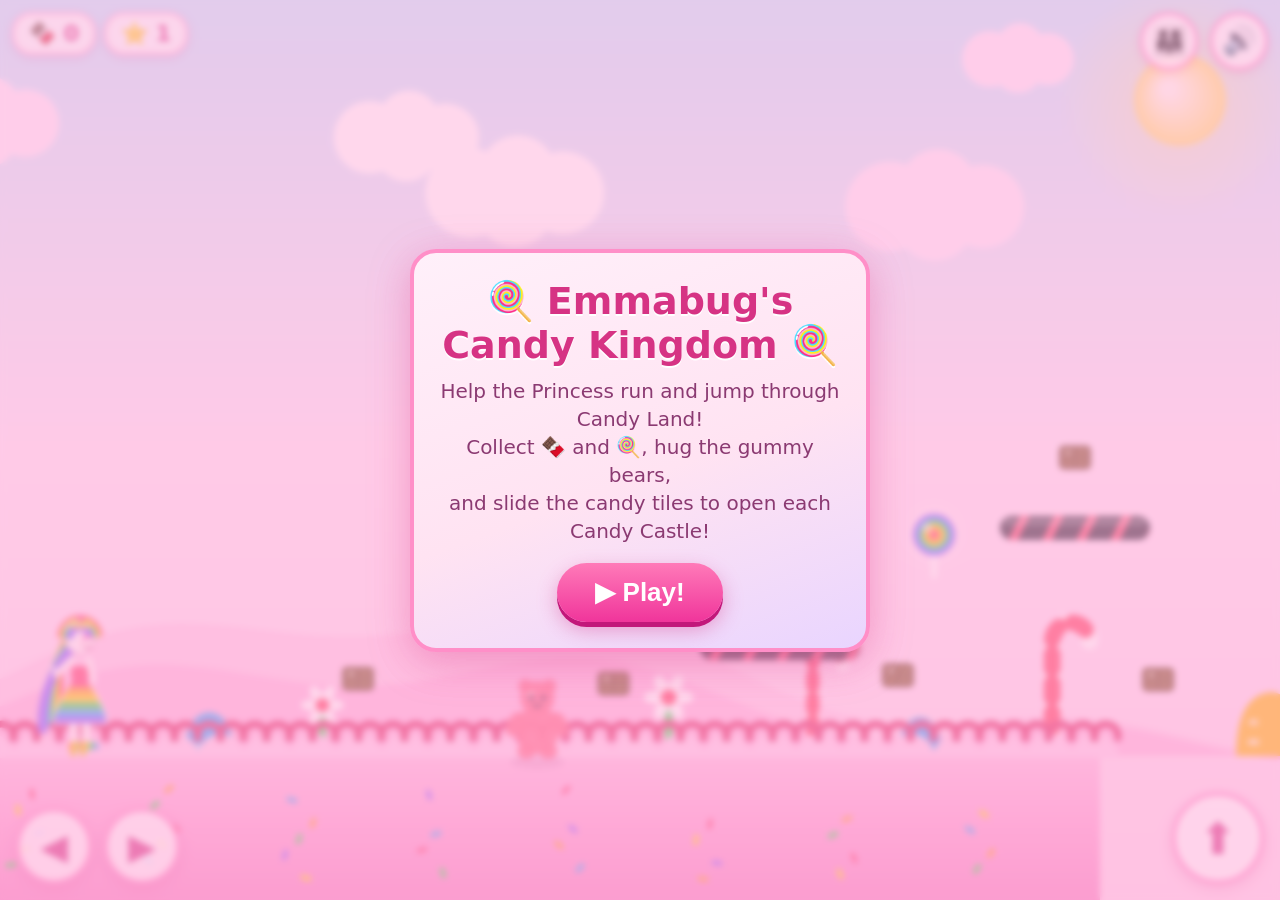
==== candy/index.html @ beecfde2 "v6.0: family multiplayer — PeerJS rooms, friend princesses, emoji reactions, shared candy Co-Authore" ====
<!DOCTYPE html>
<html lang="en">
<head>
<meta charset="utf-8">
<meta name="viewport" content="width=device-width, initial-scale=1, maximum-scale=1, user-scalable=no, viewport-fit=cover">
<meta name="theme-color" content="#ffd6ec">
<title>Emmabug's Candy Kingdom</title>
<link rel="manifest" href="manifest.webmanifest">
<link rel="icon" href="icon.svg" type="image/svg+xml">
<link rel="apple-touch-icon" href="icon.svg">
<meta name="apple-mobile-web-app-capable" content="yes">
<meta name="apple-mobile-web-app-status-bar-style" content="default">
<meta name="apple-mobile-web-app-title" content="Emmabug Candy">
<style>
  * { margin:0; padding:0; box-sizing:border-box; -webkit-tap-highlight-color:transparent; }
  html,body { width:100%; height:100%; overflow:hidden; background:#ffe9f5; overscroll-behavior:none;
    font-family:system-ui,-apple-system,"Segoe UI",Roboto,sans-serif;
    user-select:none; -webkit-user-select:none; -webkit-touch-callout:none; }
  #c { display:block; width:100%; height:100%; touch-action:none; }

  .rbtn {
    position:fixed; width:58px; height:58px; border-radius:50%;
    border:3px solid #ff8fc8; background:rgba(255,255,255,.88);
    font-size:28px; line-height:1; display:flex; align-items:center; justify-content:center;
    box-shadow:0 3px 10px rgba(214,51,132,.25); z-index:10; user-select:none;
  }
  .rbtn:active { transform:scale(.92); }
  #muteBtn { top:calc(12px + env(safe-area-inset-top)); right:12px; }
  #mpBtn { top:calc(12px + env(safe-area-inset-top)); right:82px; }

  .rxn {
    position:fixed; right:calc(124px + env(safe-area-inset-right));
    width:54px; height:54px; border-radius:50%;
    border:3px solid #ffc2e0; background:rgba(255,255,255,.85);
    font-size:26px; display:flex; align-items:center; justify-content:center;
    box-shadow:0 3px 10px rgba(214,51,132,.25); z-index:10;
    user-select:none; touch-action:manipulation;
  }
  .rxn:active { transform:scale(1.15); background:#ffd6ec; }
  .rxn.hidden { display:none; }
  #rx0 { bottom:calc(20px + env(safe-area-inset-bottom)); }
  #rx1 { bottom:calc(82px + env(safe-area-inset-bottom)); }
  #rx2 { bottom:calc(144px + env(safe-area-inset-bottom)); }
  #roomPill.hidden { display:none; }

  #mpOverlay {
    position:fixed; inset:0; z-index:30; display:flex; align-items:center; justify-content:center;
    background:rgba(180,120,220,.45); backdrop-filter:blur(3px); padding:16px;
  }
  #mpOverlay.hidden { display:none; }
  #mpBox {
    background:linear-gradient(160deg,#fff0fa,#ffe3f2 55%,#e9d5ff);
    border:4px solid #ff8fc8; border-radius:26px; text-align:center;
    width:min(430px,94vw); max-height:88vh; overflow-y:auto;
    padding:22px 18px; box-shadow:0 10px 40px rgba(214,51,132,.35); position:relative;
  }
  #mpBox h1 { font-size:clamp(24px,5.5vw,32px); color:#d63384; margin:0 26px 10px; text-shadow:0 2px 0 #fff; }
  #mpBox p { font-size:clamp(15px,3.8vw,18px); color:#8b3a72; margin-bottom:12px; line-height:1.4; }
  .mpMsg { font-weight:800; color:#c2187a !important; }
  .mpX {
    position:absolute; top:10px; right:10px; width:44px; height:44px; border-radius:50%;
    border:3px solid #ff8fc8; background:#fff; font-size:18px; cursor:pointer;
  }
  #nameGrid { display:grid; grid-template-columns:repeat(4,1fr); gap:8px; margin-bottom:14px; }
  .nameBtn {
    border:3px solid #ffc2e0; background:#fff; border-radius:14px;
    font-size:15px; font-weight:800; color:#8b3a72; padding:7px 2px; cursor:pointer; line-height:1.5;
  }
  .nameBtn.sel { border-color:#f0359b; background:#ffd6ec; box-shadow:0 0 10px #ff8fc8; }
  .mpBtn2 {
    display:block; width:100%; margin:8px 0; font-size:clamp(17px,4.5vw,21px); font-weight:900;
    color:#fff; border:none; cursor:pointer; background:linear-gradient(180deg,#ff7ab8,#f0359b);
    border-radius:30px; padding:12px; box-shadow:0 4px 0 #c2187a;
  }
  .mpBtn2:active { transform:translateY(2px); box-shadow:0 2px 0 #c2187a; }
  .joinRow { display:flex; gap:8px; }
  .joinRow .mpBtn2 { width:auto; flex:1; }
  #codeIn {
    flex:1; min-width:0; font-size:26px; font-weight:900; text-align:center;
    text-transform:uppercase; letter-spacing:.3em; border:3px solid #ffc2e0;
    border-radius:16px; color:#d63384; background:#fff; padding:8px;
  }
  .bigCode {
    font-size:44px; font-weight:900; letter-spacing:.25em; color:#d63384; background:#fff;
    border:3px dashed #ff8fc8; border-radius:16px; padding:8px 0 8px .25em; margin-bottom:12px;
  }

  #hud {
    position:fixed; top:calc(12px + env(safe-area-inset-top)); left:12px; z-index:10;
    display:flex; gap:8px; align-items:center;
  }
  .pill {
    background:rgba(255,255,255,.88); border:3px solid #ffc2e0; border-radius:20px;
    padding:6px 14px; font-size:22px; font-weight:800; color:#d63384;
    box-shadow:0 3px 10px rgba(214,51,132,.25); user-select:none;
  }

  .padBtn {
    position:fixed; bottom:calc(16px + env(safe-area-inset-bottom));
    width:76px; height:76px; border-radius:50%;
    border:4px solid #ff8fc8; background:rgba(255,255,255,.82);
    font-size:36px; display:flex; align-items:center; justify-content:center;
    box-shadow:0 4px 14px rgba(214,51,132,.3); z-index:10; user-select:none;
    color:#d63384; font-weight:900; touch-action:none;
  }
  .padBtn.held { background:#ffd6ec; transform:scale(.94); }
  #leftBtn  { left:calc(16px + env(safe-area-inset-left)); }
  #rightBtn { left:calc(104px + env(safe-area-inset-left)); }
  #jumpBtn  { right:calc(16px + env(safe-area-inset-right)); width:92px; height:92px; font-size:44px; }

  #overlay {
    position:fixed; inset:0; z-index:20; display:flex; align-items:center; justify-content:center;
    background:rgba(255,182,220,.55); backdrop-filter:blur(3px); padding:16px;
  }
  #overlay.hidden { display:none; }
  #panel {
    background:linear-gradient(160deg,#fff0fa,#ffe3f2 55%,#e9d5ff);
    border:4px solid #ff8fc8; border-radius:26px; text-align:center;
    width:min(460px,94vw); padding:26px 20px; box-shadow:0 10px 40px rgba(214,51,132,.35);
  }
  #panel h1 { font-size:clamp(26px,6vw,38px); color:#d63384; margin-bottom:10px;
    text-shadow:0 2px 0 #fff; }
  #panel p { font-size:clamp(16px,4vw,20px); color:#8b3a72; margin-bottom:18px; line-height:1.4; }
  #bigBtn {
    font-size:clamp(20px,5vw,26px); font-weight:900; color:#fff; border:none; cursor:pointer;
    background:linear-gradient(180deg,#ff7ab8,#f0359b); border-radius:40px; padding:14px 38px;
    box-shadow:0 5px 0 #c2187a, 0 8px 20px rgba(214,51,132,.4);
  }
  #bigBtn:active { transform:translateY(3px); box-shadow:0 2px 0 #c2187a; }
  #bigBtn.hidden, #slider.hidden { display:none; }

  #slider { margin-bottom:14px; }
  #goal {
    display:inline-grid; grid-template-columns:repeat(3,18px); gap:2px;
    padding:6px; background:rgba(255,255,255,.6); border-radius:10px; margin-bottom:12px;
  }
  .gcell {
    width:18px; height:18px; border-radius:5px; font-size:11px; font-weight:900; color:#fff;
    display:flex; align-items:center; justify-content:center;
  }
  #grid {
    position:relative; width:min(64vw,264px); aspect-ratio:1; margin:0 auto;
    background:rgba(255,255,255,.45); border-radius:20px;
  }
  .tile {
    position:absolute; width:31%; height:31%; border:none; border-radius:16px; cursor:pointer;
    font-size:clamp(26px,8vw,36px); font-weight:900; color:#fff;
    text-shadow:0 2px 2px rgba(0,0,0,.25);
    box-shadow:0 4px 0 rgba(0,0,0,.18), inset 0 2px 0 rgba(255,255,255,.35);
    transition:left .15s ease, top .15s ease; touch-action:manipulation;
  }
  .tile:active { filter:brightness(1.12); }
</style>
</head>
<body>
<canvas id="c"></canvas>

<div id="hud">
  <div class="pill" id="chocPill">🍫 0</div>
  <div class="pill" id="levelPill">⭐ 1</div>
  <div class="pill hidden" id="roomPill">🏰</div>
</div>
<div class="rbtn" id="muteBtn">🔊</div>
<div class="rbtn" id="mpBtn">👨‍👩‍👧</div>
<div class="rxn hidden" id="rx0">💗</div>
<div class="rxn hidden" id="rx1">🎉</div>
<div class="rxn hidden" id="rx2">👋</div>
<div id="mpOverlay" class="hidden"><div id="mpBox"></div></div>

<div class="padBtn" id="leftBtn">◀</div>
<div class="padBtn" id="rightBtn">▶</div>
<div class="padBtn" id="jumpBtn">⬆</div>

<div id="overlay">
  <div id="panel">
    <h1 id="panelTitle">🍭 Emmabug's Candy Kingdom 🍭</h1>
    <p id="panelText">Help the Princess run and jump through Candy Land!<br>
    Collect 🍫 and 🍭, hug the gummy bears,<br>
    and slide the candy tiles to open each Candy Castle!</p>
    <div id="slider" class="hidden">
      <div id="goal"></div>
      <div id="grid"></div>
    </div>
    <button id="bigBtn">▶ Play!</button>
  </div>
</div>

<script>
'use strict';
/* ============================================================
   Emmabug's Candy Kingdom — v6.0
   2D candy side-scroller. Mobile-first, no fail states.
   Two levels; each castle door opens with a sliding-tile puzzle.
   Giant gumdrop trampolines give a super bounce.
   Family multiplayer: private room codes, up to 5 players,
   preset candy names, emoji reactions, shared candy count.
   ============================================================ */

const canvas = document.getElementById('c');
const ctx = canvas.getContext('2d');
let W = 0, H = 0, DPR = 1;

function resize() {
  DPR = Math.min(window.devicePixelRatio || 1, 2);
  W = window.innerWidth; H = window.innerHeight;
  canvas.width = W * DPR; canvas.height = H * DPR;
  ctx.setTransform(DPR, 0, 0, DPR, 0, 0);
}
window.addEventListener('resize', resize);
resize();

const RAINBOW = ['#ff3b6b','#ff9f1c','#ffd60a','#3ddc55','#3aa7ff','#8f5bff'];

/* ---------- audio ---------- */
let audioCtx = null, muted = false;
function ac() {
  if (!audioCtx) audioCtx = new (window.AudioContext || window.webkitAudioContext)();
  if (audioCtx.state === 'suspended') audioCtx.resume();
  return audioCtx;
}
function tone(freq, dur, type, vol, when) {
  if (muted) return;
  try {
    const a = ac(), t = a.currentTime + (when || 0);
    const o = a.createOscillator(), g = a.createGain();
    o.type = type || 'sine'; o.frequency.value = freq;
    g.gain.setValueAtTime(vol || .15, t);
    g.gain.exponentialRampToValueAtTime(.001, t + dur);
    o.connect(g); g.connect(a.destination);
    o.start(t); o.stop(t + dur + .02);
  } catch (e) {}
}
const sfx = {
  jump()    { tone(420, .18, 'triangle', .18); tone(640, .16, 'triangle', .12, .05); },
  collect() { tone(880, .12, 'sine', .16); tone(1320, .18, 'sine', .12, .06); },
  lolli()   { [660,880,1100,1320].forEach((f,i)=>tone(f,.14,'sine',.14,i*.06)); },
  hug()     { tone(520, .2, 'triangle', .14); tone(780, .25, 'triangle', .12, .1); },
  bounce()  { tone(200, .2, 'sine', .18); tone(330, .18, 'sine', .12, .08); },
  spring()  { tone(160, .1, 'sine', .2); tone(330, .12, 'triangle', .16, .05); tone(660, .2, 'triangle', .14, .11); },
  win()     { [523,659,784,1047,1319,1568].forEach((f,i)=>tone(f,.35,'triangle',.16,i*.13)); }
};
const muteBtn = document.getElementById('muteBtn');
muteBtn.addEventListener('click', () => {
  muted = !muted;
  muteBtn.textContent = muted ? '🔇' : '🔊';
});

/* ---------- input ---------- */
const input = { left:false, right:false, jump:false, jumpPressed:false };
const keyMap = {
  ArrowLeft:'left', a:'left', A:'left',
  ArrowRight:'right', d:'right', D:'right',
  ArrowUp:'jump', w:'jump', W:'jump', ' ':'jump'
};
window.addEventListener('keydown', e => {
  const k = keyMap[e.key]; if (!k) return;
  if (k === 'jump' && !input.jump) input.jumpPressed = true;
  input[k] = true; e.preventDefault();
});
window.addEventListener('keyup', e => {
  const k = keyMap[e.key]; if (k) input[k] = false;
});
function bindPad(id, name) {
  const el = document.getElementById(id);
  const on = e => { e.preventDefault();
    if (name === 'jump' && !input.jump) input.jumpPressed = true;
    input[name] = true; el.classList.add('held'); };
  const off = e => { e.preventDefault(); input[name] = false; el.classList.remove('held'); };
  el.addEventListener('pointerdown', on);
  el.addEventListener('pointerup', off);
  el.addEventListener('pointercancel', off);
  el.addEventListener('pointerleave', off);
}
bindPad('leftBtn','left'); bindPad('rightBtn','right'); bindPad('jumpBtn','jump');
// no long-press menus or double-tap zoom on the play controls
window.addEventListener('contextmenu', e => e.preventDefault());
document.addEventListener('dblclick', e => e.preventDefault(), { passive: false });

/* ---------- levels ---------- */
// grounds: [x, width] cotton-candy segments with friendly gaps between them
// floats:  [x, height-above-ground, width] licorice platforms
const LEVELS = [
  {
    name: 'Candy Meadow', grade: 5, end: 7400, seed: 20260703, night: false,
    sky: ['#bfe6ff','#ffe3f4','#ffd1ea'], hills: ['#ffc9e6','#ffb3dc'],
    grounds: [
      [-400, 1500], [1650, 900], [2700, 800], [3650, 1000],
      [4800, 700], [5650, 800], [6600, 1600]
    ],
    floats: [
      [700, 120, 160], [1000, 240, 150], [1350, 130, 170],
      [1560, 110, 200], [1900, 250, 140], [2250, 130, 180],
      [2560, 120, 210], [2950, 140, 150], [3250, 260, 170],
      [3540, 120, 200], [3900, 130, 150], [4200, 250, 160],
      [4550, 130, 200], [4720, 120, 240], [5050, 140, 150],
      [5380, 260, 170], [5600, 110, 220], [5900, 130, 150],
      [6200, 250, 160], [6500, 140, 190], [6900, 260, 150]
    ]
  },
  {
    name: 'Berry Starlight', grade: 6, end: 8200, seed: 60214, night: true,
    sky: ['#a9b4ff','#e9c9ff','#ffc4ec'], hills: ['#d1a8f2','#bd8fe6'],
    grounds: [
      [-400, 1300], [1100, 800], [2100, 700], [3010, 850],
      [4080, 650], [4950, 700], [5870, 720], [6820, 1500]
    ],
    floats: [
      [650, 130, 150], [950, 150, 130], [1250, 260, 140],
      [1600, 140, 150], [1930, 130, 130], [2260, 250, 120],
      [2560, 160, 150], [2860, 280, 130], [3200, 150, 150],
      [3500, 260, 130], [3800, 140, 140], [3960, 130, 130],
      [4300, 250, 140], [4600, 160, 130], [4830, 130, 120],
      [5100, 270, 130], [5400, 150, 140], [5750, 130, 130],
      [6050, 260, 130], [6350, 150, 140], [6690, 130, 130],
      [7000, 240, 140], [7350, 160, 150], [7700, 270, 140]
    ]
  }
];
let levelIdx = 0, LEVEL_END = LEVELS[0].end;
let platforms = [], candies = [], bears = [], decor = [], particles = [], hearts = [], springs = [];

function rng(seed) { let s = seed;
  return () => (s = (s * 1103515245 + 12345) & 0x7fffffff) / 0x7fffffff; }

function buildLevel() {
  platforms = []; candies = []; bears = []; decor = [];
  particles = []; hearts = []; springs = [];
  const L = LEVELS[levelIdx];
  LEVEL_END = L.end;
  const r = rng(L.seed);

  for (const [x, w] of L.grounds)
    platforms.push({ x, w, y: 0, h: 999, type: 'ground' });

  for (const [x, up, w] of L.floats)
    platforms.push({ x, w, y: up, h: 26, type: 'licorice' });

  // chocolates: rows over ground and on platforms
  const chocAt = (x, up) => candies.push({ x, up, kind: 'choc', got: false, bob: r() * 6 });
  const lolliAt = (x, up) => candies.push({ x, up, kind: 'lolli', got: false, bob: r() * 6 });
  for (const [x, up, w] of L.floats) {
    const n = Math.max(1, Math.floor(w / 90));
    for (let i = 0; i < n; i++) chocAt(x + w * (i + .5) / n, up + 55);
  }
  for (let x = 300; x < LEVEL_END - 300; x += 260)
    if (r() < .75) chocAt(x + r() * 80, 60 + r() * 30);
  for (let x = 900; x < LEVEL_END - 400; x += 840)
    lolliAt(x + r() * 60, 210);

  // friendly gummy bears — one per wide ground segment
  const bearCols = ['#ff5f7e','#3ddc55','#ffb703','#3aa7ff','#b56cff'];
  let bi = 0;
  for (const [gx, gw] of L.grounds) {
    if (gw < 500) continue;
    const x = gx + gw / 2 + (r() - .5) * gw * .3;
    bears.push({ x, dir: bi % 2 ? -1 : 1, col: bearCols[bi % bearCols.length],
                 happy: 0, home: x, range: Math.min(gw * .35, 130 + r() * 80), step: 0 });
    bi++;
  }

  // background decorations
  for (let x = -300; x < LEVEL_END + 600; x += 150) {
    const t = r();
    if (t < .3) decor.push({ x: x + r() * 90, kind: 'cane', s: .7 + r() * .6 });
    else if (t < .55) decor.push({ x: x + r() * 90, kind: 'gumdrop', s: .7 + r() * .7,
                                   col: bearCols[Math.floor(r() * 5)] });
    else if (t < .75) decor.push({ x: x + r() * 90, kind: 'mint', s: .6 + r() * .6 });
  }

  // giant gumdrop trampolines — touch one for a super bounce!
  for (const [gx, gw] of L.grounds) {
    if (gx < 0 || gw < 700 || r() > .65) continue;
    const x = gx + gw * (.5 + r() * .3);
    if (x > LEVEL_END - 500) continue;   // keep clear of the castle
    springs.push({ x, col: bearCols[Math.floor(r() * 5)], sq: 0 });
  }
}

/* ---------- player ---------- */
const P = {
  x: 80, y: 0, vx: 0, vy: 0, w: 34, h: 96,
  onGround: false, jumps: 0, face: 1, step: 0,
  coyote: 0, safeX: 80, won: false
};
const GRAV = 2300, MOVE = 340, JUMP_V = 900;
let choc = 0, camX = 0, time = 0, running = false, wonAt = 0;

function groundTop() { return H - Math.max(90, H * .16); }

function platTop(p) { return p.type === 'ground' ? groundTop() : groundTop() - p.y; }

/* ---------- update ---------- */
function update(dt) {
  time += dt;
  const gt = groundTop();

  if (!P.won) {
    // run
    const want = (input.right ? 1 : 0) - (input.left ? 1 : 0);
    P.vx += (want * MOVE - P.vx) * Math.min(1, dt * 12);
    if (want) P.face = want;
    if (Math.abs(P.vx) > 20 && P.onGround) P.step += dt * Math.abs(P.vx) * .05;

    // jump (double jump + coyote time = very forgiving)
    if (P.onGround) { P.jumps = 2; P.coyote = .12; }
    else P.coyote = Math.max(0, P.coyote - dt);
    if (input.jumpPressed) {
      if (P.coyote > 0 || P.jumps > 0) {
        P.vy = -JUMP_V * (P.coyote > 0 || P.jumps === 2 ? 1 : .85);
        if (P.coyote <= 0) P.jumps--;
        else P.jumps = 1;
        P.coyote = 0; P.onGround = false;
        sfx.jump();
        burst(P.x, P.y, 6, '#fff');
      }
      input.jumpPressed = false;
    }
    input.jumpPressed = false;

    // physics
    P.vy = Math.min(P.vy + GRAV * dt, 1200);
    const prevBottom = P.y;
    P.x += P.vx * dt;
    P.y += P.vy * dt;
    P.x = Math.max(-350, Math.min(LEVEL_END + 400, P.x));

    // land on platforms (one-way, from above)
    P.onGround = false;
    for (const pl of platforms) {
      const top = platTop(pl);
      if (P.x + P.w / 2 < pl.x || P.x - P.w / 2 > pl.x + pl.w) continue;
      if (P.vy >= 0 && prevBottom <= top + 2 && P.y >= top) {
        P.y = top; P.vy = 0; P.onGround = true;
        if (pl.type === 'ground') P.safeX = P.x;
      }
    }

    // gumdrop trampolines — super bounce!
    for (const s of springs) {
      if (s.sq > 0) s.sq -= dt;
      if (P.vy > -100 && Math.abs(P.x - s.x) < 42 && P.y > gt - 85 && P.y < gt + 10) {
        P.y = gt - 74; P.vy = -1500; P.onGround = false; s.sq = .35;
        sfx.spring(); burstRainbow(s.x, gt - 70, 14);
      }
    }

    // fell in a gap → marshmallow bounce back, no penalty
    if (P.y > H + 160) {
      sfx.bounce();
      P.x = P.safeX; P.y = gt - 40; P.vy = -500; P.vx = 0;
      burst(P.x, gt, 18, '#fff');
      burst(P.x, gt, 12, '#ffd6ec');
    }

    // candy pickups
    for (const cd of candies) {
      if (cd.got) continue;
      const cy = gt - cd.up + Math.sin(time * 3 + cd.bob) * 6;
      const dx = cd.x - P.x, dy = cy - (P.y - P.h * .5);
      if (dx * dx + dy * dy < 55 * 55) {
        cd.got = true;
        if (cd.kind === 'lolli') { choc += 5; sfx.lolli(); burstRainbow(cd.x, cy, 16); }
        else { choc += 1; sfx.collect(); burst(cd.x, cy, 8, '#8b5a2b'); burst(cd.x, cy, 5, '#ffd6ec'); }
        mpCandy(cd.kind === 'lolli' ? 5 : 1);
        document.getElementById('chocPill').textContent = '🍫 ' + choc;
      }
    }

    // gummy bear hugs
    for (const b of bears) {
      b.step += dt * 3;
      b.x += b.dir * 40 * dt;
      if (Math.abs(b.x - b.home) > b.range) b.dir *= -1;
      if (b.happy > 0) b.happy -= dt;
      const dx = b.x - P.x, dy = gt - 30 - (P.y - P.h * .5);
      if (b.happy <= 0 && dx * dx + dy * dy < 70 * 70) {
        b.happy = 3; choc += 2; sfx.hug(); mpCandy(2);
        for (let i = 0; i < 6; i++)
          hearts.push({ x: b.x + (Math.random() - .5) * 40, y: gt - 60,
                        vy: -60 - Math.random() * 60, life: 1.4 });
        document.getElementById('chocPill').textContent = '🍫 ' + choc;
      }
    }

    // reached the castle — the door asks a puzzle!
    if (P.x >= LEVEL_END - 60) {
      P.won = true; wonAt = time; sfx.lolli();
      for (let i = 0; i < 14; i++)
        setTimeout(() => burstRainbow(P.x - 100 + Math.random() * 260,
          gt - 60 - Math.random() * 260, 10), i * 60);
      setTimeout(showPuzzle, 1000);
    }
  } else {
    P.vx = 0;
    if (Math.random() < .15) burstRainbow(P.x - 120 + Math.random() * 240, gt - 80 - Math.random() * 200, 6);
  }

  // friends (multiplayer ghosts) glide toward their latest reported spot
  updateFriends(dt);

  // camera
  const target = P.x - W * .38;
  camX += (target - camX) * Math.min(1, dt * 6);
  camX = Math.max(-380, Math.min(LEVEL_END + 460 - W, camX));

  // particles
  for (const p of particles) {
    p.x += p.vx * dt; p.y += p.vy * dt; p.vy += 600 * dt; p.life -= dt;
  }
  particles = particles.filter(p => p.life > 0);
  for (const h of hearts) { h.y += h.vy * dt; h.life -= dt; }
  hearts = hearts.filter(h => h.life > 0);
}

function burst(x, y, n, col) {
  for (let i = 0; i < n; i++) {
    const a = Math.random() * Math.PI * 2, s = 80 + Math.random() * 200;
    particles.push({ x, y, vx: Math.cos(a) * s, vy: Math.sin(a) * s - 120,
                     life: .5 + Math.random() * .5, col, r: 2 + Math.random() * 4 });
  }
}
function burstRainbow(x, y, n) {
  for (let i = 0; i < n; i++) {
    const a = Math.random() * Math.PI * 2, s = 100 + Math.random() * 240;
    particles.push({ x, y, vx: Math.cos(a) * s, vy: Math.sin(a) * s - 150,
                     life: .6 + Math.random() * .7, col: RAINBOW[i % 6], r: 3 + Math.random() * 4 });
  }
}

/* ---------- drawing ---------- */
function draw() {
  const gt = groundTop();
  const L = LEVELS[levelIdx];

  // candy sky
  let g = ctx.createLinearGradient(0, 0, 0, H);
  g.addColorStop(0, L.sky[0]); g.addColorStop(.5, L.sky[1]); g.addColorStop(1, L.sky[2]);
  ctx.fillStyle = g; ctx.fillRect(0, 0, W, H);

  // sun (day) or moon + twinkling stars (night)
  if (L.night) {
    for (let i = 0; i < 42; i++) {
      const sx = ((i * 379 + 100 - camX * .08) % (W + 200) + W + 200) % (W + 200) - 100;
      const sy = 20 + (i * 137) % Math.max(60, gt - 180);
      const tw = .35 + .65 * Math.abs(Math.sin(time * 2 + i * 1.7));
      ctx.fillStyle = 'rgba(255,255,255,' + (tw * .85).toFixed(2) + ')';
      ctx.beginPath(); ctx.arc(sx, sy, i % 5 ? 1.4 : 2.4, 0, 7); ctx.fill();
    }
    const mg = ctx.createRadialGradient(W - 96, 96, 10, W - 96, 96, 90);
    mg.addColorStop(0, 'rgba(255,255,255,.35)'); mg.addColorStop(1, 'rgba(255,255,255,0)');
    ctx.fillStyle = mg; ctx.beginPath(); ctx.arc(W - 96, 96, 90, 0, 7); ctx.fill();
    ctx.fillStyle = '#fffbe8';
    ctx.beginPath(); ctx.arc(W - 96, 96, 34, 0, 7); ctx.fill();
    ctx.fillStyle = L.sky[0];
    ctx.beginPath(); ctx.arc(W - 82, 86, 30, 0, 7); ctx.fill();
  } else {
    const sg = ctx.createRadialGradient(W - 100, 100, 12, W - 100, 100, 120);
    sg.addColorStop(0, 'rgba(255,236,150,.55)'); sg.addColorStop(1, 'rgba(255,236,150,0)');
    ctx.fillStyle = sg; ctx.beginPath(); ctx.arc(W - 100, 100, 120, 0, 7); ctx.fill();
    const sc = ctx.createRadialGradient(W - 112, 88, 6, W - 100, 100, 46);
    sc.addColorStop(0, '#fffdf0'); sc.addColorStop(1, '#ffe36e');
    ctx.fillStyle = sc; ctx.beginPath(); ctx.arc(W - 100, 100, 46, 0, 7); ctx.fill();
  }

  // far candy hills (parallax)
  drawHills(gt, .25, L.hills[0], 140);
  drawHills(gt, .45, L.hills[1], 90);

  // cotton candy clouds
  for (let i = 0; i < 8; i++) {
    const cx = ((i * 520 + 200 - camX * .3) % (W + 700) + W + 700) % (W + 700) - 350;
    const cy = 60 + (i % 3) * 70 + Math.sin(time * .4 + i) * 8;
    cloud(cx, cy, 1 + (i % 3) * .3, i % 2 ? '#ffffff' : '#ffe9fb');
  }

  ctx.save();
  ctx.translate(-camX, 0);

  // decorations
  for (const d of decor) {
    if (d.x < camX - 120 || d.x > camX + W + 120) continue;
    if (d.kind === 'cane') candyCane(d.x, gt, d.s);
    else if (d.kind === 'gumdrop') gumdrop(d.x, gt, d.s, d.col);
    else mintFlower(d.x, gt, d.s);
  }

  // castle
  drawCastle(LEVEL_END + 60, gt);

  // licorice platforms
  for (const pl of platforms) {
    if (pl.x > camX + W + 100 || pl.x + pl.w < camX - 100) continue;
    if (pl.type === 'licorice') licoricePlatform(pl.x, platTop(pl), pl.w);
  }

  // cotton candy ground
  for (const pl of platforms) {
    if (pl.type !== 'ground') continue;
    if (pl.x > camX + W + 100 || pl.x + pl.w < camX - 100) continue;
    cottonGround(pl.x, gt, pl.w);
  }

  // gumdrop trampolines
  for (const s of springs)
    if (s.x > camX - 120 && s.x < camX + W + 120) drawSpring(s, gt);

  // soft shadows ground the characters
  ctx.fillStyle = 'rgba(150,40,100,.15)';
  for (const b of bears) {
    if (b.x < camX - 80 || b.x > camX + W + 80) continue;
    ctx.beginPath(); ctx.ellipse(b.x, gt + 6, 27, 7, 0, 0, 7); ctx.fill();
  }
  if (P.onGround) {
    ctx.beginPath(); ctx.ellipse(P.x, P.y + 5, 20, 6, 0, 0, 7); ctx.fill();
  }

  // candies
  for (const cd of candies) {
    if (cd.got || cd.x < camX - 60 || cd.x > camX + W + 60) continue;
    const cy = gt - cd.up + Math.sin(time * 3 + cd.bob) * 6;
    if (cd.kind === 'lolli') lollipop(cd.x, cy);
    else chocolate(cd.x, cy);
  }

  // gummy bears
  for (const b of bears)
    if (b.x > camX - 80 && b.x < camX + W + 80) gummyBear(b, gt);

  // friend princesses from the candy room
  drawFriends();

  // princess!
  drawPrincess(P.x, P.y, P.face, P.step, P.onGround, P.won);

  // particles + hearts
  for (const p of particles) {
    ctx.globalAlpha = Math.min(1, p.life * 2);
    ctx.fillStyle = p.col;
    ctx.beginPath(); ctx.arc(p.x, p.y, p.r, 0, 7); ctx.fill();
  }
  ctx.globalAlpha = 1;
  ctx.font = '22px system-ui';
  for (const h of hearts) {
    ctx.globalAlpha = Math.min(1, h.life);
    ctx.fillText(h.e || '💗', h.x - 11, h.y);
  }
  ctx.globalAlpha = 1;

  ctx.restore();
}

function drawHills(gt, para, col, amp) {
  ctx.fillStyle = col;
  ctx.beginPath();
  ctx.moveTo(0, gt);
  for (let x = 0; x <= W; x += 20) {
    const wx = x + camX * para;
    ctx.lineTo(x, gt - amp * (0.55 + .45 * Math.sin(wx * .004)) - 20 * Math.sin(wx * .013));
  }
  ctx.lineTo(W, gt); ctx.closePath(); ctx.fill();
}

function cloud(x, y, s, col) {
  ctx.fillStyle = col;
  ctx.beginPath();
  ctx.arc(x, y, 28 * s, 0, 7);
  ctx.arc(x + 30 * s, y - 12 * s, 24 * s, 0, 7);
  ctx.arc(x + 58 * s, y, 26 * s, 0, 7);
  ctx.arc(x + 28 * s, y + 10 * s, 24 * s, 0, 7);
  ctx.fill();
}

function cottonGround(x, top, w) {
  // fluffy pink cotton candy with a licorice crust line
  const g = ctx.createLinearGradient(0, top, 0, H);
  g.addColorStop(0, '#ffb6de'); g.addColorStop(.4, '#ff9ed2'); g.addColorStop(1, '#f77fc0');
  ctx.fillStyle = g;
  ctx.fillRect(x, top, w, H - top);
  // fluff bumps
  ctx.fillStyle = '#ffc9e8';
  for (let bx = x; bx < x + w; bx += 46)
    { ctx.beginPath(); ctx.arc(bx + 23, top + 2, 24, Math.PI, 0); ctx.fill(); }
  // sprinkles
  ctx.save(); ctx.beginPath(); ctx.rect(x, top, w, H - top); ctx.clip();
  for (let i = 0; i < w / 30; i++) {
    const sx = x + (i * 137) % w, sy = top + 30 + ((i * 89) % Math.max(40, H - top - 50));
    ctx.fillStyle = RAINBOW[i % 6];
    ctx.save(); ctx.translate(sx, sy); ctx.rotate(i); ctx.fillRect(-5, -2, 10, 4); ctx.restore();
  }
  ctx.restore();
  // red licorice edge rope
  ctx.strokeStyle = '#e0245e'; ctx.lineWidth = 7; ctx.lineCap = 'round';
  ctx.beginPath();
  for (let bx = x; bx <= x + w; bx += 23)
    ctx.arc(bx + 11, top - 20, 12, Math.PI * .95, Math.PI * .05, false);
  ctx.stroke();
}

function licoricePlatform(x, top, w) {
  // black licorice twist with red stripes
  ctx.fillStyle = '#2b2330';
  roundRect(x, top, w, 24, 12); ctx.fill();
  ctx.save();
  roundRect(x, top, w, 24, 12); ctx.clip();
  ctx.strokeStyle = '#ff4d6d'; ctx.lineWidth = 8;
  for (let sx = x - 24; sx < x + w + 24; sx += 34) {
    ctx.beginPath(); ctx.moveTo(sx, top + 30); ctx.lineTo(sx + 18, top - 6); ctx.stroke();
  }
  ctx.restore();
  ctx.fillStyle = 'rgba(255,255,255,.25)';
  roundRect(x + 4, top + 3, w - 8, 6, 3); ctx.fill();
}

function roundRect(x, y, w, h, r) {
  ctx.beginPath();
  ctx.moveTo(x + r, y);
  ctx.arcTo(x + w, y, x + w, y + h, r);
  ctx.arcTo(x + w, y + h, x, y + h, r);
  ctx.arcTo(x, y + h, x, y, r);
  ctx.arcTo(x, y, x + w, y, r);
  ctx.closePath();
}

function chocolate(x, y) {
  ctx.save(); ctx.translate(x, y);
  ctx.fillStyle = '#6b3f1d';
  roundRect(-16, -12, 32, 24, 5); ctx.fill();
  ctx.fillStyle = '#8b5a2b';
  roundRect(-13, -9, 26, 18, 3); ctx.fill();
  ctx.strokeStyle = '#6b3f1d'; ctx.lineWidth = 2;
  ctx.beginPath(); ctx.moveTo(0, -9); ctx.lineTo(0, 9);
  ctx.moveTo(-13, 0); ctx.lineTo(13, 0); ctx.stroke();
  ctx.fillStyle = 'rgba(255,255,255,.5)';
  ctx.beginPath(); ctx.arc(-7, -5, 2.5, 0, 7); ctx.fill();
  ctx.restore();
}

function lollipop(x, y) {
  ctx.save(); ctx.translate(x, y);
  // dreamy glow so lollipops pop from the background
  const glow = ctx.createRadialGradient(0, -6, 4, 0, -6, 36);
  glow.addColorStop(0, 'rgba(255,255,255,.55)');
  glow.addColorStop(1, 'rgba(255,255,255,0)');
  ctx.fillStyle = glow;
  ctx.beginPath(); ctx.arc(0, -6, 36, 0, 7); ctx.fill();
  ctx.fillStyle = '#fff';
  roundRect(-3, 8, 6, 30, 3); ctx.fill();
  for (let i = 5; i >= 0; i--) {
    ctx.fillStyle = RAINBOW[i];
    ctx.beginPath(); ctx.arc(0, -6, 4 + i * 3.4, 0, 7); ctx.fill();
  }
  ctx.fillStyle = 'rgba(255,255,255,.55)';
  ctx.beginPath(); ctx.arc(-7, -13, 5, 0, 7); ctx.fill();
  ctx.restore();
}

function candyCane(x, gt, s) {
  ctx.save(); ctx.translate(x, gt); ctx.scale(s, s);
  ctx.lineCap = 'round';
  ctx.strokeStyle = '#fff'; ctx.lineWidth = 16;
  ctx.beginPath(); ctx.moveTo(0, 0); ctx.lineTo(0, -110); ctx.arc(18, -110, 18, Math.PI, 0); ctx.stroke();
  ctx.strokeStyle = '#ff3b5c'; ctx.lineWidth = 16;
  ctx.setLineDash([14, 14]);
  ctx.beginPath(); ctx.moveTo(0, 0); ctx.lineTo(0, -110); ctx.arc(18, -110, 18, Math.PI, 0); ctx.stroke();
  ctx.setLineDash([]);
  ctx.restore();
}

function gumdrop(x, gt, s, col) {
  ctx.save(); ctx.translate(x, gt); ctx.scale(s, s);
  ctx.fillStyle = col;
  ctx.beginPath();
  ctx.moveTo(-30, 0);
  ctx.quadraticCurveTo(-30, -52, 0, -55);
  ctx.quadraticCurveTo(30, -52, 30, 0);
  ctx.closePath(); ctx.fill();
  ctx.fillStyle = 'rgba(255,255,255,.45)';
  for (let i = 0; i < 7; i++) {
    ctx.beginPath();
    ctx.arc(-18 + (i * 37) % 36, -12 - (i * 17) % 34, 2.6, 0, 7);
    ctx.fill();
  }
  ctx.restore();
}

function drawSpring(s, gt) {
  // squish right after a bounce, gentle breathing pulse otherwise
  const amt = s.sq > 0 ? Math.sin(s.sq / .35 * Math.PI) * .38 : 0;
  const pulse = 1 + Math.sin(time * 3 + s.x) * .05;
  ctx.save(); ctx.translate(s.x, gt);
  ctx.scale(1.35 * pulse * (1 + amt * .7), 1.35 * pulse * (1 - amt));
  ctx.fillStyle = s.col;
  ctx.beginPath();
  ctx.moveTo(-30, 0);
  ctx.quadraticCurveTo(-30, -52, 0, -55);
  ctx.quadraticCurveTo(30, -52, 30, 0);
  ctx.closePath(); ctx.fill();
  ctx.fillStyle = 'rgba(255,255,255,.5)';
  ctx.beginPath(); ctx.ellipse(-10, -40, 8, 4.5, -.5, 0, 7); ctx.fill();
  ctx.fillStyle = 'rgba(255,255,255,.45)';
  for (let i = 0; i < 7; i++) {
    ctx.beginPath(); ctx.arc(-18 + (i * 37) % 36, -12 - (i * 17) % 34, 2.6, 0, 7); ctx.fill();
  }
  // white star = "jump on me!"
  ctx.fillStyle = '#fff';
  ctx.font = '900 20px system-ui';
  ctx.textAlign = 'center';
  ctx.fillText('★', 0, -20);
  ctx.restore();
}

function mintFlower(x, gt, s) {
  ctx.save(); ctx.translate(x, gt); ctx.scale(s, s);
  ctx.strokeStyle = '#3ddc55'; ctx.lineWidth = 6; ctx.lineCap = 'round';
  ctx.beginPath(); ctx.moveTo(0, 0); ctx.lineTo(0, -46); ctx.stroke();
  for (let i = 0; i < 6; i++) {
    const a = i * Math.PI / 3;
    ctx.fillStyle = '#fff';
    ctx.beginPath();
    ctx.ellipse(Math.cos(a) * 13, -52 + Math.sin(a) * 13, 9, 5.5, a, 0, 7);
    ctx.fill();
  }
  ctx.fillStyle = '#ff3b5c';
  ctx.beginPath(); ctx.arc(0, -52, 7, 0, 7); ctx.fill();
  ctx.restore();
}

function gummyBear(b, gt) {
  const y = gt, sq = Math.sin(b.step * 4) * 2;
  ctx.save(); ctx.translate(b.x, y + sq);
  ctx.fillStyle = b.col;
  ctx.globalAlpha = .92;
  // body / head / ears / arms / legs — squishy translucent gummy look
  ctx.beginPath(); ctx.ellipse(0, -26, 22, 24, 0, 0, 7); ctx.fill();
  ctx.beginPath(); ctx.arc(0, -58, 17, 0, 7); ctx.fill();
  ctx.beginPath(); ctx.arc(-12, -70, 7, 0, 7); ctx.arc(12, -70, 7, 0, 7); ctx.fill();
  ctx.beginPath(); ctx.ellipse(-22, -32, 8, 13, .5, 0, 7);
  ctx.ellipse(22, -32, 8, 13, -.5, 0, 7); ctx.fill();
  ctx.beginPath(); ctx.ellipse(-11, -5, 9, 8, 0, 0, 7);
  ctx.ellipse(11, -5, 9, 8, 0, 0, 7); ctx.fill();
  ctx.globalAlpha = 1;
  // glossy highlight
  ctx.fillStyle = 'rgba(255,255,255,.4)';
  ctx.beginPath(); ctx.ellipse(-7, -62, 5, 3, -.6, 0, 7); ctx.fill();
  // face
  ctx.fillStyle = '#4a2040';
  ctx.beginPath(); ctx.arc(-6, -58, 2.4, 0, 7); ctx.arc(6, -58, 2.4, 0, 7); ctx.fill();
  ctx.strokeStyle = '#4a2040'; ctx.lineWidth = 2; ctx.lineCap = 'round';
  ctx.beginPath();
  if (b.happy > 0) ctx.arc(0, -53, 6, .15 * Math.PI, .85 * Math.PI);
  else ctx.arc(0, -54, 4.5, .2 * Math.PI, .8 * Math.PI);
  ctx.stroke();
  if (b.happy > 0) { ctx.font = '16px system-ui'; ctx.fillText('💕', -8, -84); }
  ctx.restore();
}

function drawCastle(x, gt) {
  ctx.save(); ctx.translate(x, gt);
  // main keep — wafer pink
  ctx.fillStyle = '#ffb0d8';
  roundRect(-130, -240, 260, 240, 10); ctx.fill();
  ctx.fillStyle = '#ff8fc8';
  for (let i = 0; i < 6; i++) roundRect(-130 + i * 44 + 8, -252, 28, 20, 5), ctx.fill();
  // ice-cream-cone towers
  for (const tx of [-150, 150]) {
    ctx.fillStyle = '#f6d7b0';
    roundRect(tx - 30, -300, 60, 300, 8); ctx.fill();
    ctx.strokeStyle = '#d9ab6b'; ctx.lineWidth = 3;
    for (let yy = -280; yy < -20; yy += 34)
      { ctx.beginPath(); ctx.moveTo(tx - 28, yy); ctx.lineTo(tx + 28, yy + 20); ctx.stroke(); }
    ctx.fillStyle = '#fff0fa';
    ctx.beginPath(); ctx.moveTo(tx - 36, -300);
    ctx.quadraticCurveTo(tx, -390, tx + 36, -300); ctx.closePath(); ctx.fill();
    ctx.fillStyle = '#ff3b5c';
    ctx.beginPath(); ctx.arc(tx, -368, 12, 0, 7); ctx.fill();
  }
  // chocolate door
  ctx.fillStyle = '#6b3f1d';
  ctx.beginPath(); ctx.moveTo(-45, 0); ctx.lineTo(-45, -80);
  ctx.arc(0, -80, 45, Math.PI, 0); ctx.lineTo(45, 0); ctx.closePath(); ctx.fill();
  ctx.fillStyle = '#8b5a2b';
  ctx.beginPath(); ctx.moveTo(-34, 0); ctx.lineTo(-34, -76);
  ctx.arc(0, -76, 34, Math.PI, 0); ctx.lineTo(34, 0); ctx.closePath(); ctx.fill();
  // golden door knob
  ctx.fillStyle = '#ffd24a';
  ctx.beginPath(); ctx.arc(20, -42, 5, 0, 7); ctx.fill();
  // candy windows with a warm glow + waving flag
  for (const wx of [-85, 85]) {
    const wg = ctx.createRadialGradient(wx, -160, 6, wx, -160, 40);
    wg.addColorStop(0, 'rgba(255,227,110,.6)'); wg.addColorStop(1, 'rgba(255,227,110,0)');
    ctx.fillStyle = wg; ctx.beginPath(); ctx.arc(wx, -160, 40, 0, 7); ctx.fill();
    ctx.fillStyle = '#ffe36e';
    ctx.beginPath(); ctx.arc(wx, -160, 18, 0, 7); ctx.fill();
    ctx.fillStyle = 'rgba(255,255,255,.6)';
    ctx.beginPath(); ctx.arc(wx - 6, -166, 5, 0, 7); ctx.fill();
  }
  ctx.strokeStyle = '#e0245e'; ctx.lineWidth = 4;
  ctx.beginPath(); ctx.moveTo(0, -252); ctx.lineTo(0, -320); ctx.stroke();
  const fw = Math.sin(time * 4) * 6;
  ctx.fillStyle = '#ff2d8d';
  ctx.beginPath(); ctx.moveTo(0, -320);
  ctx.quadraticCurveTo(30, -316 + fw, 52, -306 + fw);
  ctx.quadraticCurveTo(30, -300 + fw * .5, 0, -292);
  ctx.closePath(); ctx.fill();
  ctx.restore();
}

/* ---------- the princess ---------- */
// pal: rainbow palette (friends get a rotated one) • ghost: a remote friend, not Emma
function drawPrincess(x, y, face, step, onGround, winning, pal, ghost) {
  pal = pal || RAINBOW;
  ctx.save();
  ctx.translate(x, y);
  ctx.scale(face, 1);
  const swing = onGround ? Math.sin(step * 2) : .6;
  const hairFlow = Math.sin(time * 6) * 4 + (onGround ? 0 : 8);
  const bob = onGround ? Math.abs(Math.sin(step * 2)) * 2 : 0;
  ctx.translate(0, -bob);

  // rainbow hair — big flowing mane behind her (drawn first, behind everything)
  ctx.save();
  ctx.translate(0, -118);
  for (let i = 0; i < 6; i++) {
    ctx.strokeStyle = pal[i]; ctx.lineWidth = 9; ctx.lineCap = 'round';
    ctx.beginPath();
    ctx.moveTo(-3, -12 + i * 3);
    ctx.quadraticCurveTo(-26 - i * 3, 2 + i * 7 + hairFlow,
                         -20 - i * 3.5, 46 + i * 6 + hairFlow * 1.5);
    ctx.stroke();
  }
  ctx.restore();

  // legs + rainbow heels (tall legs!)
  for (const side of [-1, 1]) {
    const lx = side * 7, la = swing * side * (onGround ? .5 : .25);
    ctx.save();
    ctx.translate(lx, -40);
    ctx.rotate(la * .4);
    ctx.strokeStyle = '#ffeef4'; ctx.lineWidth = 9; ctx.lineCap = 'round';
    ctx.beginPath(); ctx.moveTo(0, 0); ctx.lineTo(0, 28); ctx.stroke();
    // rainbow high heel
    const hg = ctx.createLinearGradient(-8, 28, 14, 34);
    pal.forEach((c, i) => hg.addColorStop(i / 5, c));
    ctx.fillStyle = hg;
    ctx.beginPath();
    ctx.moveTo(-6, 26); ctx.lineTo(12, 26); ctx.lineTo(14, 32);
    ctx.lineTo(2, 34); ctx.lineTo(0, 40); ctx.lineTo(-4, 40);
    ctx.lineTo(-6, 32); ctx.closePath(); ctx.fill();
    ctx.restore();
  }

  // rainbow dress (A-line with stripes)
  ctx.save();
  ctx.translate(0, -88);
  ctx.beginPath();
  ctx.moveTo(-8, 12);
  ctx.quadraticCurveTo(-30, 48, -26, 56);
  ctx.lineTo(26, 56);
  ctx.quadraticCurveTo(30, 48, 8, 12);
  ctx.closePath();
  ctx.save(); ctx.clip();
  for (let i = 0; i < 6; i++) {
    ctx.fillStyle = pal[i];
    ctx.fillRect(-34, 12 + i * 7.4, 68, 7.6);
  }
  ctx.restore();
  ctx.strokeStyle = 'rgba(255,255,255,.7)'; ctx.lineWidth = 2; ctx.stroke();
  // bodice
  ctx.fillStyle = pal[0];
  roundRect(-9, -2, 18, 16, 5); ctx.fill();
  ctx.restore();

  // arms
  for (const side of [-1, 1]) {
    const aa = winning ? -2.4 : swing * side * .5 - .3;
    ctx.save();
    ctx.translate(side * 9, -96);
    ctx.rotate(aa * side);
    ctx.strokeStyle = '#ffeef4'; ctx.lineWidth = 7; ctx.lineCap = 'round';
    ctx.beginPath(); ctx.moveTo(0, 0); ctx.lineTo(side * 4, 20); ctx.stroke();
    ctx.restore();
  }

  // head — white skin, pink eyes
  ctx.fillStyle = '#fff5f8';
  ctx.beginPath(); ctx.arc(0, -118, 15, 0, 7); ctx.fill();
  ctx.strokeStyle = '#f0bcd6'; ctx.lineWidth = 1.5;
  ctx.beginPath(); ctx.arc(0, -118, 15, 0, 7); ctx.stroke();
  // hair top — bold rainbow cap over the head
  for (let i = 0; i < 6; i++) {
    ctx.strokeStyle = pal[i]; ctx.lineWidth = 6; ctx.lineCap = 'round';
    ctx.beginPath();
    ctx.arc(0, -118, 20 - i * 2, Math.PI * 1.05, Math.PI * 1.93);
    ctx.stroke();
  }
  // glossy hair shine
  ctx.strokeStyle = 'rgba(255,255,255,.55)'; ctx.lineWidth = 3;
  ctx.beginPath(); ctx.arc(0, -118, 17.5, Math.PI * 1.18, Math.PI * 1.45); ctx.stroke();
  // pink eyes
  ctx.fillStyle = '#ff4fa0';
  ctx.beginPath(); ctx.arc(5, -119, 2.6, 0, 7); ctx.fill();
  ctx.beginPath(); ctx.arc(11, -119, 2.6, 0, 7); ctx.fill();
  ctx.fillStyle = '#fff';
  ctx.beginPath(); ctx.arc(5.8, -120, .9, 0, 7); ctx.fill();
  ctx.beginPath(); ctx.arc(11.8, -120, .9, 0, 7); ctx.fill();
  // smile + blush
  ctx.strokeStyle = '#e0568f'; ctx.lineWidth = 1.8; ctx.lineCap = 'round';
  ctx.beginPath(); ctx.arc(8, -112, 4, .15 * Math.PI, .85 * Math.PI); ctx.stroke();
  ctx.fillStyle = 'rgba(255,140,190,.4)';
  ctx.beginPath(); ctx.arc(2, -112, 2.6, 0, 7); ctx.fill();

  // tiara
  ctx.save();
  ctx.translate(1, -131);
  ctx.fillStyle = '#ffd24a';
  ctx.beginPath();
  ctx.moveTo(-11, 3);
  ctx.lineTo(-9, -6); ctx.lineTo(-5, 0);
  ctx.lineTo(0, -9); ctx.lineTo(5, 0);
  ctx.lineTo(9, -6); ctx.lineTo(11, 3);
  ctx.closePath(); ctx.fill();
  ctx.fillStyle = '#ff2d8d';
  ctx.beginPath(); ctx.arc(0, -6, 3, 0, 7); ctx.fill();
  ctx.restore();

  // sparkle trail when moving fast (Emma only — friends report no velocity)
  if (!ghost && (Math.abs(P.vx) > 200 || !onGround)) {
    ctx.fillStyle = 'rgba(255,255,255,.8)';
    for (let i = 0; i < 2; i++) {
      const sx = -20 - Math.random() * 14, sy = -20 - Math.random() * 80;
      ctx.font = '10px system-ui'; ctx.fillText('✦', sx, sy);
    }
  }
  ctx.restore();
}

/* ---------- castle door sliding puzzle ---------- */
const TILE_COLS = ['#ff3b6b','#ff9f1c','#ffd60a','#3ddc55','#3aa7ff','#8f5bff','#ff6fb5','#22c8b7'];

// shuffle by walking the blank square N random legal moves — always solvable
function makeSlider(moves) {
  const t = [1, 2, 3, 4, 5, 6, 7, 8, 0];
  let blank = 8, prev = -1;
  for (let m = 0; m < moves; m++) {
    const r = (blank / 3) | 0, c = blank % 3, opts = [];
    if (r > 0) opts.push(blank - 3);
    if (r < 2) opts.push(blank + 3);
    if (c > 0) opts.push(blank - 1);
    if (c < 2) opts.push(blank + 1);
    const pick = opts.filter(o => o !== prev);
    const from = pick[Math.floor(Math.random() * pick.length)];
    t[blank] = t[from]; t[from] = 0;
    prev = blank; blank = from;
  }
  return t;
}
function sliderSolved(t) {
  for (let i = 0; i < 8; i++) if (t[i] !== i + 1) return false;
  return true;
}

/* ---------- overlay / flow ---------- */
const overlay = document.getElementById('overlay');
const bigBtn = document.getElementById('bigBtn');
const panelTitle = document.getElementById('panelTitle');
const panelText = document.getElementById('panelText');
const sliderEl = document.getElementById('slider');
const gridEl = document.getElementById('grid');
let pz = null, nextAction = 'start';

// tiny 3x3 goal picture so Emma always sees what "done" looks like
(function buildGoal() {
  const goal = document.getElementById('goal');
  for (let i = 0; i < 9; i++) {
    const d = document.createElement('div');
    d.className = 'gcell';
    if (i < 8) { d.textContent = i + 1; d.style.background = TILE_COLS[i]; }
    else d.style.background = 'rgba(214,51,132,.25)';
    goal.appendChild(d);
  }
})();

function showPuzzle() {
  const moves = levelIdx === 0 ? 12 : 30;   // level 1 nearly solved, level 2 trickier
  do { pz = makeSlider(moves); } while (sliderSolved(pz));
  panelTitle.textContent = '🔐 Candy Door Puzzle!';
  panelText.innerHTML = 'Slide the tiles until the numbers march<br>1 → 8, just like the little picture!';
  bigBtn.classList.add('hidden');
  gridEl.innerHTML = '';
  for (let v = 1; v <= 8; v++) {
    const b = document.createElement('button');
    b.className = 'tile';
    b.textContent = v;
    b.style.background = TILE_COLS[v - 1];
    b.dataset.v = v;
    b.addEventListener('pointerdown', e => { e.preventDefault(); slideTile(v); });
    gridEl.appendChild(b);
  }
  placeTiles();
  sliderEl.classList.remove('hidden');
  overlay.classList.remove('hidden');
}

function placeTiles() {
  for (const b of gridEl.children) {
    const i = pz.indexOf(+b.dataset.v);
    b.style.left = (1.5 + (i % 3) * 33) + '%';
    b.style.top = (1.5 + ((i / 3) | 0) * 33) + '%';
  }
}

function slideTile(v) {
  const i = pz.indexOf(v), b = pz.indexOf(0);
  const dr = Math.abs(((i / 3) | 0) - ((b / 3) | 0)), dc = Math.abs(i % 3 - b % 3);
  if (dr + dc !== 1) { tone(200, .08, 'sine', .08); return; }   // not next to the hole
  pz[b] = v; pz[i] = 0;
  tone(560 + v * 40, .08, 'triangle', .12);
  placeTiles();
  if (sliderSolved(pz)) { sfx.win(); setTimeout(doorOpens, 500); }
}

function doorOpens() {
  sliderEl.classList.add('hidden');
  if (levelIdx < LEVELS.length - 1) {
    panelTitle.textContent = '🎉 The door opens! 🎉';
    panelText.innerHTML = 'You solved it — so smart!<br>Next stop: <b>' + LEVELS[levelIdx + 1].name + '</b> ⭐';
    bigBtn.textContent = '▶ Level ' + (levelIdx + 2) + '!';
    nextAction = 'next';
  } else {
    panelTitle.textContent = '👑 You did it, Princess! 👑';
    panelText.innerHTML = 'You opened every candy door and finished Candy Kingdom with <b>🍫 ' + choc +
      '</b> candies!<br>The whole kingdom is cheering for you! 🎉';
    bigBtn.textContent = '▶ Play again!';
    nextAction = 'restart';
  }
  bigBtn.classList.remove('hidden');
}

bigBtn.addEventListener('click', () => {
  ac();
  if (nextAction === 'next') levelIdx++;
  else { levelIdx = 0; choc = 0; }
  startLevel();
});

function startLevel() {
  buildLevel();
  P.x = 80; P.y = groundTop(); P.vx = 0; P.vy = 0; P.won = false;
  P.safeX = 80; camX = -380;
  document.getElementById('chocPill').textContent = '🍫 ' + choc;
  document.getElementById('levelPill').textContent = '⭐ ' + (levelIdx + 1);
  sliderEl.classList.add('hidden');
  overlay.classList.add('hidden');
  running = true;
}

/* ============================================================
   Family multiplayer — PeerJS/WebRTC star: the room maker (host)
   relays everyone's princess to everyone at ~10 Hz. No accounts,
   no server of ours; private 4-letter room codes only.
   If anything fails, solo play just continues.
   ============================================================ */
const MP_NAMES = [['🍭','Lolli'],['🍫','Choco'],['🍓','Berry'],['🌿','Minty'],
                  ['🧁','Sprinkle'],['🐻','Gummy'],['🍬','Taffy'],['🍪','Cookie']];
const MP_EMOJI = ['💗','🎉','👋'];
const CODE_AB = 'ABCDEFGHJKMNPQRSTUVWXYZ23456789';   // no 0/O/1/I/L lookalikes
const mp = { on:false, isHost:false, peer:null, conns:[], code:'', name:null,
             slot:0, roster:{}, roomCandy:0, sendT:null, bcastT:null };
{
  const savedName = localStorage.getItem('emmabug-mp-name');
  if (savedName !== null) mp.name = +savedName;
}
let mpMsg = '';

function peerId(code) { return 'emmabug-candy-room-' + code; }

function loadPeerJS() {
  return new Promise((res, rej) => {
    if (window.Peer) return res();
    const s = document.createElement('script');
    s.src = 'https://unpkg.com/peerjs@1.5.4/dist/peerjs.min.js';
    s.onload = res;
    s.onerror = () => rej(new Error('offline'));
    document.head.appendChild(s);
  });
}

/* ----- host: make a room ----- */
async function mpHost() {
  mpStatus('Opening a candy room… 🍬');
  try { await loadPeerJS(); } catch (e) { return mpStatus('Playing together needs internet! 📶'); }
  let code = '';
  for (let i = 0; i < 4; i++) code += CODE_AB[Math.floor(Math.random() * CODE_AB.length)];
  const peer = new Peer(peerId(code));
  mp.peer = peer; mp.isHost = true; mp.code = code; mp.slot = 0;
  peer.on('open', () => { mpStart(); });
  peer.on('error', err => {
    if (err.type === 'unavailable-id') { try { peer.destroy(); } catch (e) {} mpHost(); }
    else mpFail();
  });
  peer.on('connection', conn => {
    if (mp.conns.length >= 4) {   // host + 4 guests = 5 players, kindly full
      conn.on('open', () => { conn.send({ t: 'full' }); setTimeout(() => { try { conn.close(); } catch (e) {} }, 400); });
      return;
    }
    let slot = 1;
    while (mp.conns.some(c => c._slot === slot)) slot++;
    conn._slot = slot;
    conn.on('open', () => { mp.conns.push(conn); conn.send({ t: 'welcome', slot }); renderMp(); });
    conn.on('data', d => hostData(conn, d));
    conn.on('close', () => dropGuest(conn));
    conn.on('error', () => dropGuest(conn));
  });
}
function dropGuest(conn) {
  mp.conns = mp.conns.filter(c => c !== conn);
  delete mp.roster[conn._slot];
  renderMp();
}
function hostData(conn, d) {
  if (d.t === 's') mp.roster[conn._slot] = Object.assign(mp.roster[conn._slot] || {}, d.s);
  else if (d.t === 'c') mp.roomCandy += d.n;
  else if (d.t === 'e') mpShowReaction(conn._slot, d.i);
}

/* ----- guest: join a room ----- */
async function mpJoin(code) {
  mpStatus('Looking for room ' + code + '… 🔍');
  try { await loadPeerJS(); } catch (e) { return mpStatus('Playing together needs internet! 📶'); }
  const peer = new Peer();
  mp.peer = peer; mp.isHost = false; mp.code = code;
  peer.on('error', err => {
    if (err.type === 'peer-unavailable')
      mpStatus('Hmm, no room called ' + code + '. Check the secret code! 🤔');
    else mpFail();
  });
  peer.on('open', () => {
    const conn = peer.connect(peerId(code), { serialization: 'json' });
    mp.conns = [conn];
    conn.on('data', d => guestData(d));
    conn.on('close', () => { if (mp.on) mpStop('Your friends closed the room 💗 You can keep playing!'); });
    conn.on('error', () => { if (mp.on) mpStop(); else mpFail(); });
  });
}
function guestData(d) {
  if (d.t === 'welcome') { mp.slot = d.slot; mpStart(); }
  else if (d.t === 'full') mpStatus('That room is already full of friends! 💗 Ask them to make a new one!');
  else if (d.t === 'r') {
    for (const k in d.r)
      if (+k !== mp.slot) mp.roster[k] = Object.assign(mp.roster[k] || {}, d.r[k]);
    for (const k in mp.roster) if (!(k in d.r)) delete mp.roster[k];
    mp.roomCandy = d.rc;
    syncRoomPill();
  }
  else if (d.t === 'e') mpShowReaction(d.slot, d.i);
}

/* ----- shared lifecycle ----- */
function mpStart() {
  mp.on = true; mp.roster = {}; mp.roomCandy = 0; mpMsg = '';
  mp.sendT = setInterval(mpSendState, 100);
  if (mp.isHost) mp.bcastT = setInterval(mpBroadcast, 100);
  document.getElementById('roomPill').classList.remove('hidden');
  for (let i = 0; i < 3; i++) document.getElementById('rx' + i).classList.remove('hidden');
  syncRoomPill();
  sfx.win();
  burstRainbow(P.x, P.y - 80, 20);
  renderMp();
}
function mpStop(msg) {
  mp.on = false;
  clearInterval(mp.sendT); clearInterval(mp.bcastT);
  try { if (mp.peer) mp.peer.destroy(); } catch (e) {}
  mp.peer = null; mp.conns = []; mp.roster = {}; mp.roomCandy = 0; mp.code = '';
  document.getElementById('roomPill').classList.add('hidden');
  for (let i = 0; i < 3; i++) document.getElementById('rx' + i).classList.add('hidden');
  if (msg) mpStatus(msg); else renderMp();
}
function mpFail() {
  try { if (mp.peer) mp.peer.destroy(); } catch (e) {}
  mp.peer = null;
  mpStatus("The candy phone isn't connecting 📞 Try again in a minute!");
}
window.addEventListener('beforeunload', () => { try { if (mp.peer) mp.peer.destroy(); } catch (e) {} });

/* ----- state sync ----- */
function ownState() {
  return { x: Math.round(P.x), y: Math.round(P.y), f: P.face, g: P.onGround ? 1 : 0,
           l: levelIdx, n: mp.name, s: Math.round(P.step * 10) };
}
function mpSendState() {
  if (!mp.on) return;
  if (mp.isHost) mp.roster[0] = Object.assign(mp.roster[0] || {}, ownState());
  else if (mp.conns[0] && mp.conns[0].open) mp.conns[0].send({ t: 's', s: ownState() });
}
function mpBroadcast() {
  if (!mp.on) return;
  const r = {};
  for (const k in mp.roster) {
    const f = mp.roster[k];
    r[k] = { x: f.x, y: f.y, f: f.f, g: f.g, l: f.l, n: f.n, s: f.s };
  }
  const msg = { t: 'r', r, rc: mp.roomCandy };
  for (const c of mp.conns) if (c.open) c.send(msg);
  syncRoomPill();
}
function mpCandy(n) {
  if (!mp.on) return;
  if (mp.isHost) mp.roomCandy += n;
  else if (mp.conns[0] && mp.conns[0].open) mp.conns[0].send({ t: 'c', n });
}
function syncRoomPill() {
  document.getElementById('roomPill').textContent = '🏰 ' + mp.code + '  🍬 ' + mp.roomCandy;
}

/* ----- friends: interpolation + drawing ----- */
function updateFriends(dt) {
  if (!mp.on) return;
  for (const k in mp.roster) {
    if (+k === mp.slot) continue;
    const f = mp.roster[k];
    if (f.x === undefined) continue;
    if (f.dx === undefined) { f.dx = f.x; f.dy = f.y; f.ds = 0; }
    const moving = Math.abs(f.x - f.dx) > 3;
    f.dx += (f.x - f.dx) * Math.min(1, dt * 10);
    f.dy += (f.y - f.dy) * Math.min(1, dt * 10);
    f.ds = f.s !== undefined ? f.s / 10 : (f.ds + (moving ? dt * 10 : 0));
  }
}
function palFor(slot) {
  const k = (slot * 2) % 6;
  return RAINBOW.slice(k).concat(RAINBOW.slice(0, k));
}
function drawFriends() {
  if (!mp.on) return;
  for (const k in mp.roster) {
    if (+k === mp.slot) continue;
    const f = mp.roster[k];
    if (f.dx === undefined || f.l !== levelIdx) continue;
    if (f.dx < camX - 120 || f.dx > camX + W + 120) continue;
    ctx.save();
    ctx.globalAlpha = .85;
    drawPrincess(f.dx, f.dy, f.f || 1, f.ds || 0, !!f.g, false, palFor(+k), true);
    ctx.restore();
    if (f.n != null && MP_NAMES[f.n]) {
      const label = MP_NAMES[f.n][0] + ' ' + MP_NAMES[f.n][1];
      ctx.font = '700 14px system-ui';
      const tw = ctx.measureText(label).width;
      ctx.fillStyle = 'rgba(255,255,255,.8)';
      roundRect(f.dx - tw / 2 - 8, f.dy - 166, tw + 16, 22, 11); ctx.fill();
      ctx.fillStyle = '#d63384';
      ctx.fillText(label, f.dx - tw / 2, f.dy - 150);
    }
  }
}

/* ----- emoji reactions ----- */
function mpReact(i) {
  if (!mp.on) return;
  mpShowReaction(mp.slot, i);
  if (mp.isHost) { for (const c of mp.conns) if (c.open) c.send({ t: 'e', slot: 0, i }); }
  else if (mp.conns[0] && mp.conns[0].open) mp.conns[0].send({ t: 'e', i });
}
function mpShowReaction(slot, i) {
  const own = slot === mp.slot;
  const f = own ? { dx: P.x, dy: P.y } : mp.roster[slot];
  if (f && f.dx !== undefined) {
    for (let k = 0; k < 5; k++)
      hearts.push({ x: f.dx + (Math.random() - .5) * 50, y: f.dy - 120 - Math.random() * 40,
                    vy: -60 - Math.random() * 50, life: 1.5, e: MP_EMOJI[i] });
  }
  sfx.hug();
  // host relays a guest's reaction to the other guests
  if (mp.isHost && !own)
    for (const c of mp.conns) if (c.open && c._slot !== slot) c.send({ t: 'e', slot, i });
}
for (let i = 0; i < 3; i++)
  document.getElementById('rx' + i).addEventListener('pointerdown', e => { e.preventDefault(); mpReact(i); });

/* ----- room panel UI ----- */
const mpOverlay = document.getElementById('mpOverlay');
const mpBox = document.getElementById('mpBox');
document.getElementById('mpBtn').addEventListener('click', () => { ac(); mpMsg = ''; mpOpen(); });
function mpOpen() { renderMp(); mpOverlay.classList.remove('hidden'); }
function mpClose() { mpOverlay.classList.add('hidden'); }
function mpStatus(m) { mpMsg = m; mpOpen(); }

const roomParam = ((new URLSearchParams(location.search)).get('room') || '').toUpperCase();

function renderMp() {
  const prevCode = (((document.getElementById('codeIn') || {}).value || roomParam)
                    .toUpperCase().replace(/[^A-Z2-9]/g, '')).slice(0, 4);
  let h = '<button class="mpX" id="mpXBtn">❌</button>';
  if (mp.on) {
    const count = mp.isHost ? mp.conns.length + 1 : Object.keys(mp.roster).length + 1;
    h += '<h1>🏰 Your Candy Room</h1>' +
         '<div class="bigCode">' + mp.code + '</div>' +
         '<p>Tell your family the secret code!<br>Friends here: <b>' + count + ' / 5</b></p>' +
         '<button class="mpBtn2" id="mpShare">📨 Share an invite</button>' +
         '<button class="mpBtn2" id="mpLeave">🚪 Leave the room</button>';
  } else {
    h += '<h1>👨‍👩‍👧 Play Together!</h1>';
    if (mpMsg) h += '<p class="mpMsg">' + mpMsg + '</p>';
    h += '<p>Pick your candy name:</p><div id="nameGrid">' +
      MP_NAMES.map((n, i) =>
        '<button class="nameBtn' + (mp.name === i ? ' sel' : '') + '" data-i="' + i + '">' +
        n[0] + '<br>' + n[1] + '</button>').join('') +
      '</div>' +
      '<button class="mpBtn2" id="mpMake">🏠 Make a room</button>' +
      '<div class="joinRow"><input id="codeIn" maxlength="4" placeholder="CODE" ' +
      'autocomplete="off" autocapitalize="characters" value="' + prevCode + '">' +
      '<button class="mpBtn2" id="mpGo">🔑 Join</button></div>';
  }
  mpBox.innerHTML = h;
  document.getElementById('mpXBtn').addEventListener('click', mpClose);
  if (mp.on) {
    document.getElementById('mpShare').addEventListener('click', mpShare);
    document.getElementById('mpLeave').addEventListener('click', () => mpStop());
  } else {
    for (const b of mpBox.querySelectorAll('.nameBtn'))
      b.addEventListener('click', () => {
        mp.name = +b.dataset.i;
        localStorage.setItem('emmabug-mp-name', mp.name);
        sfx.collect();
        renderMp();
      });
    document.getElementById('mpMake').addEventListener('click', () => {
      ac();
      if (mp.name === null) return mpStatus('Pick your candy name first! 🍭');
      mpHost();
    });
    const codeIn = document.getElementById('codeIn');
    codeIn.addEventListener('input', () => { codeIn.value = codeIn.value.toUpperCase(); });
    document.getElementById('mpGo').addEventListener('click', () => {
      ac();
      if (mp.name === null) return mpStatus('Pick your candy name first! 🍭');
      const code = codeIn.value.trim().toUpperCase();
      if (code.length !== 4) return mpStatus('The secret code has 4 letters! ✏️');
      mpJoin(code);
    });
  }
}
function mpShare() {
  const url = location.origin + location.pathname + '?room=' + mp.code;
  const text = 'Come play Candy Kingdom with me! 🍭 Room code: ' + mp.code;
  if (navigator.share) navigator.share({ title: "Emmabug's Candy Kingdom", text, url }).catch(() => {});
  else if (navigator.clipboard) {
    navigator.clipboard.writeText(text + ' ' + url).catch(() => {});
    mpMsg = 'Invite copied! Paste it to your family 💌';
    renderMp();
  }
}
// arriving via an invite link? open the panel with the code filled in
if (/^[A-Z2-9]{4}$/.test(roomParam)) {
  mpMsg = 'Pick your candy name, then tap Join!';
  setTimeout(mpOpen, 500);
}

/* ---------- main loop ---------- */
buildLevel();
P.y = 0;
let last = performance.now();
function frame(now) {
  const dt = Math.min(.033, (now - last) / 1000);
  last = now;
  if (P.y === 0) P.y = groundTop();  // settle on first layout
  if (running) update(dt); else time += dt;
  draw();
  requestAnimationFrame(frame);
}
requestAnimationFrame(frame);

if ('serviceWorker' in navigator && location.protocol === 'https:') {
  navigator.serviceWorker.register('../sw.js', { scope: '../' }).catch(() => {});
}
</script>
</body>
</html>
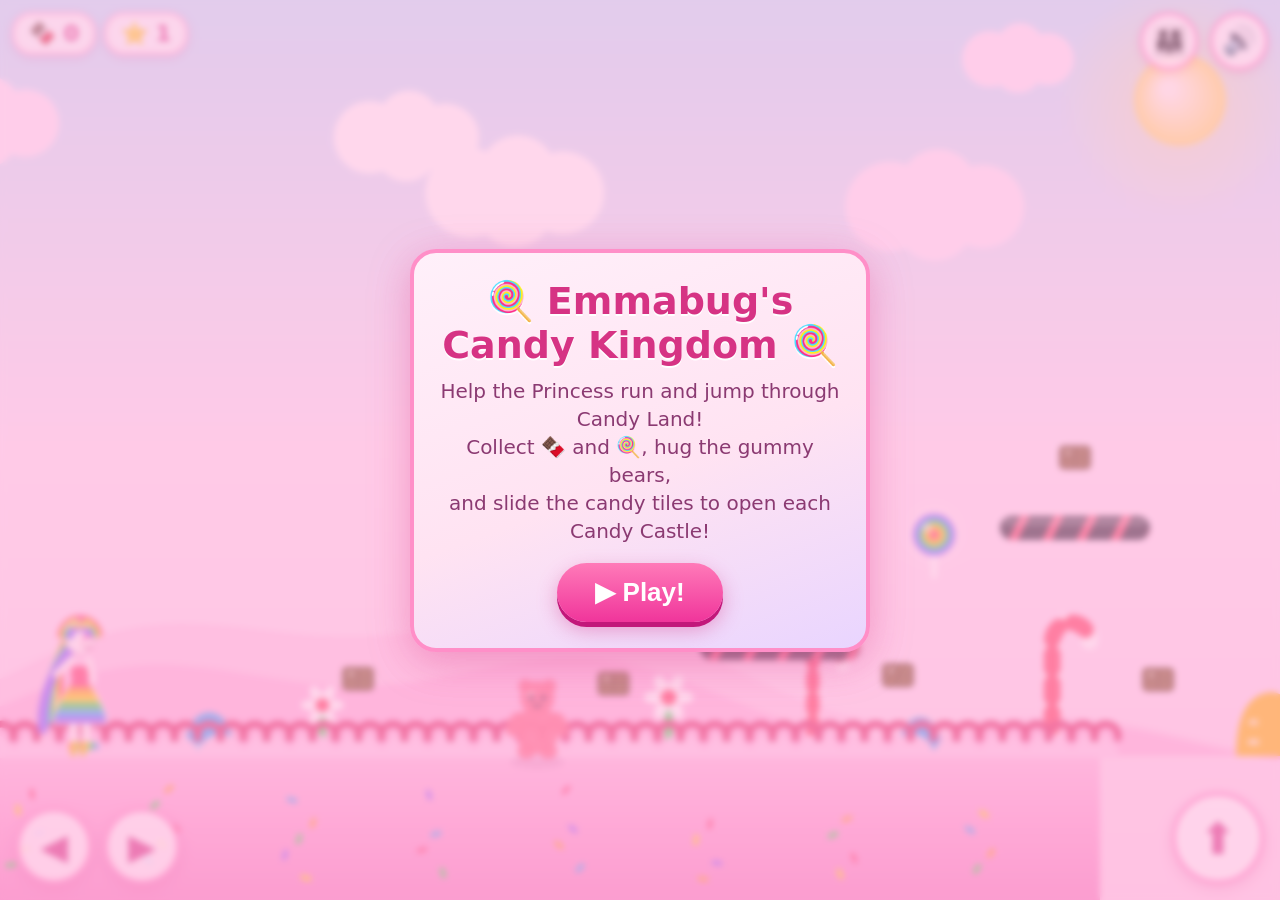
==== commit 6391bb5b: "v6.1: send friend y relative to ground line — fixes cross-device invisibility/sky-floating Co-Author" ====
--- a/candy/index.html
+++ b/candy/index.html
@@ -188,7 +188,7 @@
 <script>
 'use strict';
 /* ============================================================
-   Emmabug's Candy Kingdom — v6.0
+   Emmabug's Candy Kingdom — v6.1
    2D candy side-scroller. Mobile-first, no fail states.
    Two levels; each castle door opens with a sliding-tile puzzle.
    Giant gumdrop trampolines give a super bounce.
@@ -1285,7 +1285,9 @@
 
 /* ----- state sync ----- */
 function ownState() {
-  return { x: Math.round(P.x), y: Math.round(P.y), f: P.face, g: P.onGround ? 1 : 0,
+  // y is sent RELATIVE to the ground line — every device has a different
+  // screen height, so absolute pixels would float friends into the sky
+  return { x: Math.round(P.x), y: Math.round(P.y - groundTop()), f: P.face, g: P.onGround ? 1 : 0,
            l: levelIdx, n: mp.name, s: Math.round(P.step * 10) };
 }
 function mpSendState() {
@@ -1338,18 +1340,19 @@
     const f = mp.roster[k];
     if (f.dx === undefined || f.l !== levelIdx) continue;
     if (f.dx < camX - 120 || f.dx > camX + W + 120) continue;
+    const fy = groundTop() + f.dy;   // re-anchor to THIS device's ground line
     ctx.save();
     ctx.globalAlpha = .85;
-    drawPrincess(f.dx, f.dy, f.f || 1, f.ds || 0, !!f.g, false, palFor(+k), true);
+    drawPrincess(f.dx, fy, f.f || 1, f.ds || 0, !!f.g, false, palFor(+k), true);
     ctx.restore();
     if (f.n != null && MP_NAMES[f.n]) {
       const label = MP_NAMES[f.n][0] + ' ' + MP_NAMES[f.n][1];
       ctx.font = '700 14px system-ui';
       const tw = ctx.measureText(label).width;
       ctx.fillStyle = 'rgba(255,255,255,.8)';
-      roundRect(f.dx - tw / 2 - 8, f.dy - 166, tw + 16, 22, 11); ctx.fill();
+      roundRect(f.dx - tw / 2 - 8, fy - 166, tw + 16, 22, 11); ctx.fill();
       ctx.fillStyle = '#d63384';
-      ctx.fillText(label, f.dx - tw / 2, f.dy - 150);
+      ctx.fillText(label, f.dx - tw / 2, fy - 150);
     }
   }
 }
@@ -1363,10 +1366,15 @@
 }
 function mpShowReaction(slot, i) {
   const own = slot === mp.slot;
-  const f = own ? { dx: P.x, dy: P.y } : mp.roster[slot];
-  if (f && f.dx !== undefined) {
+  let px, py;
+  if (own) { px = P.x; py = P.y; }
+  else {
+    const f = mp.roster[slot];
+    if (f && f.dx !== undefined) { px = f.dx; py = groundTop() + f.dy; }
+  }
+  if (px !== undefined) {
     for (let k = 0; k < 5; k++)
-      hearts.push({ x: f.dx + (Math.random() - .5) * 50, y: f.dy - 120 - Math.random() * 40,
+      hearts.push({ x: px + (Math.random() - .5) * 50, y: py - 120 - Math.random() * 40,
                     vy: -60 - Math.random() * 50, life: 1.5, e: MP_EMOJI[i] });
   }
   sfx.hug();
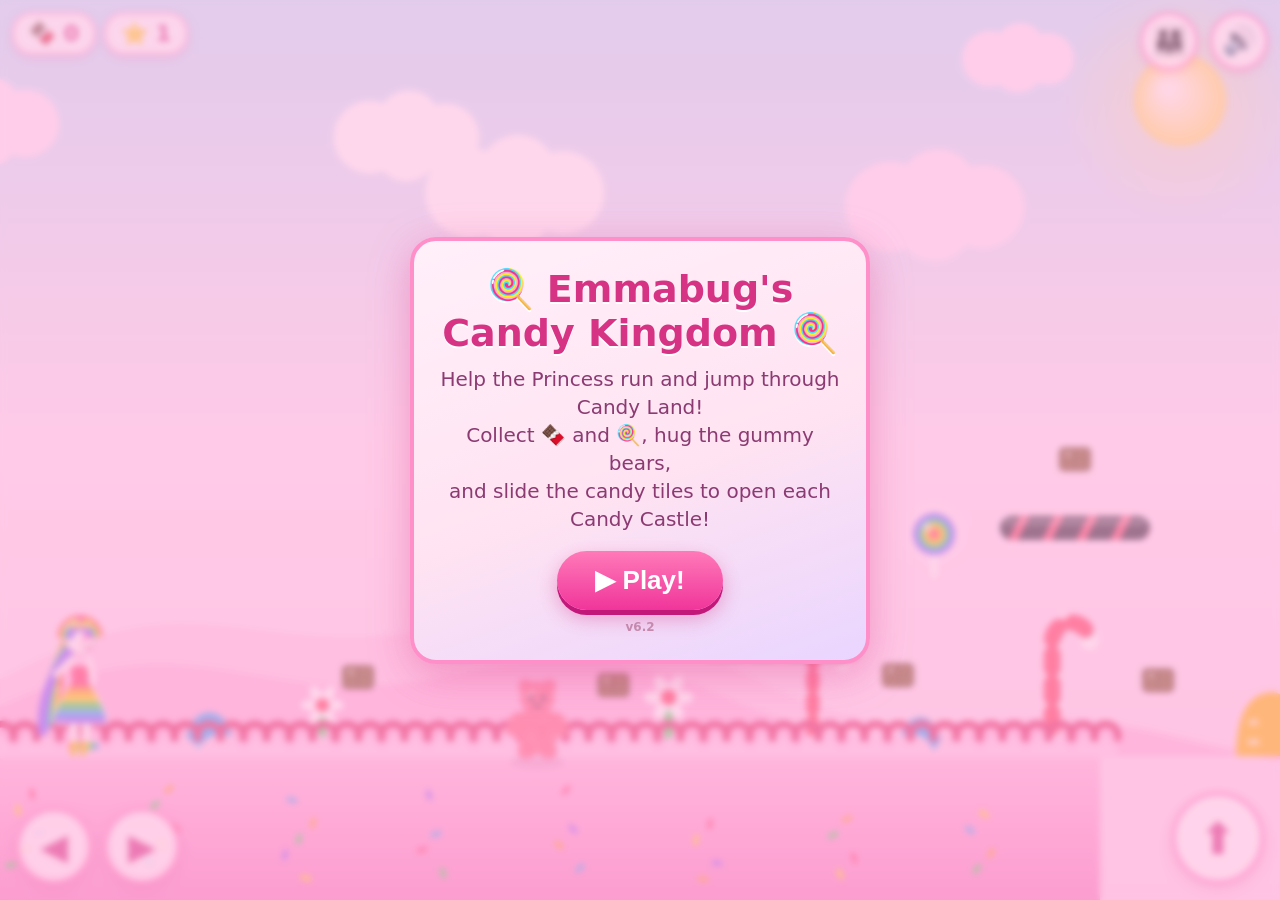
==== commit d6cf6c86: "v6.2: network-first page loads (updates arrive on one reload), visible version tag Co-Authored-By: C" ====
--- a/candy/index.html
+++ b/candy/index.html
@@ -127,6 +127,7 @@
     box-shadow:0 5px 0 #c2187a, 0 8px 20px rgba(214,51,132,.4);
   }
   #bigBtn:active { transform:translateY(3px); box-shadow:0 2px 0 #c2187a; }
+  #ver { margin-top:10px; font-size:12px; font-weight:700; color:#c489ad; }
   #bigBtn.hidden, #slider.hidden { display:none; }
 
   #slider { margin-bottom:14px; }
@@ -182,13 +183,14 @@
       <div id="grid"></div>
     </div>
     <button id="bigBtn">▶ Play!</button>
+    <div id="ver">v6.2</div>
   </div>
 </div>
 
 <script>
 'use strict';
 /* ============================================================
-   Emmabug's Candy Kingdom — v6.1
+   Emmabug's Candy Kingdom — v6.2
    2D candy side-scroller. Mobile-first, no fail states.
    Two levels; each castle door opens with a sliding-tile puzzle.
    Giant gumdrop trampolines give a super bounce.
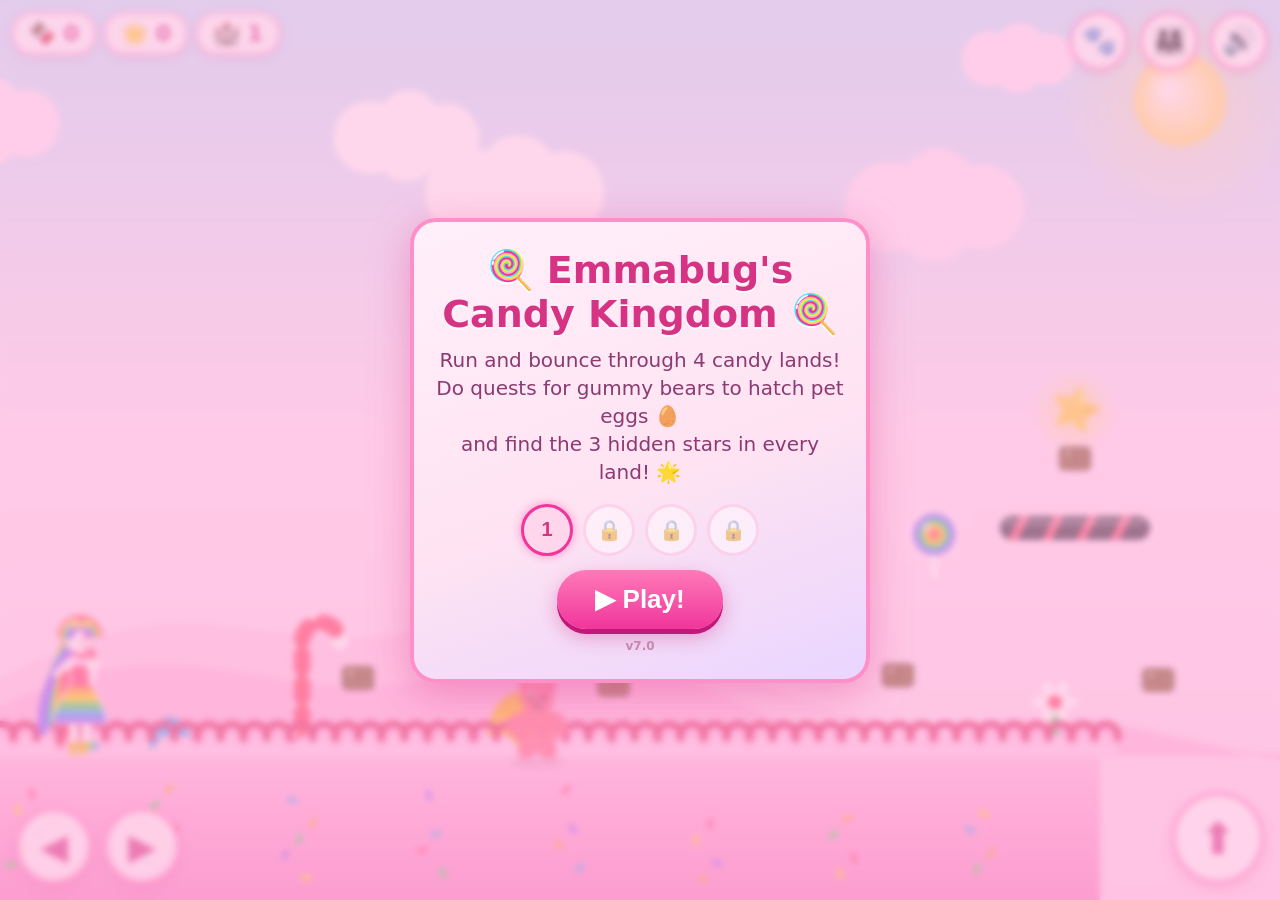
==== commit e8ded5cd: "v7.0: pets & quests, 2 new lands with moving platforms, hidden stars, grumpy gumballs, persistent pr" ====
--- a/candy/index.html
+++ b/candy/index.html
@@ -25,8 +25,11 @@
     box-shadow:0 3px 10px rgba(214,51,132,.25); z-index:10; user-select:none;
   }
   .rbtn:active { transform:scale(.92); }
+  .rbtn.pulse { animation:pulse 1s ease-in-out infinite; }
+  @keyframes pulse { 0%,100%{transform:scale(1)} 50%{transform:scale(1.16); box-shadow:0 0 16px #ff8fc8;} }
   #muteBtn { top:calc(12px + env(safe-area-inset-top)); right:12px; }
   #mpBtn { top:calc(12px + env(safe-area-inset-top)); right:82px; }
+  #petBtn { top:calc(12px + env(safe-area-inset-top)); right:152px; }
 
   .rxn {
     position:fixed; right:calc(124px + env(safe-area-inset-right));
@@ -43,19 +46,28 @@
   #rx2 { bottom:calc(144px + env(safe-area-inset-bottom)); }
   #roomPill.hidden { display:none; }
 
-  #mpOverlay {
+  #mpOverlay, #petOverlay {
     position:fixed; inset:0; z-index:30; display:flex; align-items:center; justify-content:center;
     background:rgba(180,120,220,.45); backdrop-filter:blur(3px); padding:16px;
   }
-  #mpOverlay.hidden { display:none; }
-  #mpBox {
+  #mpOverlay.hidden, #petOverlay.hidden { display:none; }
+  #mpBox, #petBox {
     background:linear-gradient(160deg,#fff0fa,#ffe3f2 55%,#e9d5ff);
     border:4px solid #ff8fc8; border-radius:26px; text-align:center;
     width:min(430px,94vw); max-height:88vh; overflow-y:auto;
     padding:22px 18px; box-shadow:0 10px 40px rgba(214,51,132,.35); position:relative;
   }
-  #mpBox h1 { font-size:clamp(24px,5.5vw,32px); color:#d63384; margin:0 26px 10px; text-shadow:0 2px 0 #fff; }
-  #mpBox p { font-size:clamp(15px,3.8vw,18px); color:#8b3a72; margin-bottom:12px; line-height:1.4; }
+  #mpBox h1, #petBox h1 { font-size:clamp(24px,5.5vw,32px); color:#d63384; margin:0 26px 10px; text-shadow:0 2px 0 #fff; }
+  #mpBox p, #petBox p { font-size:clamp(15px,3.8vw,18px); color:#8b3a72; margin-bottom:12px; line-height:1.4; }
+  .petCell { font-size:26px; line-height:1.25; }
+  #lvlRow { display:flex; justify-content:center; gap:10px; margin-bottom:14px; }
+  #lvlRow.hidden { display:none; }
+  .lvlBtn {
+    width:52px; height:52px; border-radius:50%; border:3px solid #ffc2e0; background:#fff;
+    font-size:20px; font-weight:900; color:#d63384; cursor:pointer;
+  }
+  .lvlBtn.sel { border-color:#f0359b; background:#ffd6ec; box-shadow:0 0 10px #ff8fc8; }
+  .lvlBtn.lock { opacity:.45; }
   .mpMsg { font-weight:800; color:#c2187a !important; }
   .mpX {
     position:absolute; top:10px; right:10px; width:44px; height:44px; border-radius:50%;
@@ -158,15 +170,18 @@
 
 <div id="hud">
   <div class="pill" id="chocPill">🍫 0</div>
-  <div class="pill" id="levelPill">⭐ 1</div>
-  <div class="pill hidden" id="roomPill">🏰</div>
+  <div class="pill" id="starPill">🌟 0</div>
+  <div class="pill" id="levelPill">🏰 1</div>
+  <div class="pill hidden" id="roomPill">🏯</div>
 </div>
 <div class="rbtn" id="muteBtn">🔊</div>
 <div class="rbtn" id="mpBtn">👨‍👩‍👧</div>
+<div class="rbtn" id="petBtn">🐾</div>
 <div class="rxn hidden" id="rx0">💗</div>
 <div class="rxn hidden" id="rx1">🎉</div>
 <div class="rxn hidden" id="rx2">👋</div>
 <div id="mpOverlay" class="hidden"><div id="mpBox"></div></div>
+<div id="petOverlay" class="hidden"><div id="petBox"></div></div>
 
 <div class="padBtn" id="leftBtn">◀</div>
 <div class="padBtn" id="rightBtn">▶</div>
@@ -175,25 +190,28 @@
 <div id="overlay">
   <div id="panel">
     <h1 id="panelTitle">🍭 Emmabug's Candy Kingdom 🍭</h1>
-    <p id="panelText">Help the Princess run and jump through Candy Land!<br>
-    Collect 🍫 and 🍭, hug the gummy bears,<br>
-    and slide the candy tiles to open each Candy Castle!</p>
+    <p id="panelText">Run and bounce through 4 candy lands!<br>
+    Do quests for gummy bears to hatch pet eggs 🥚<br>
+    and find the 3 hidden stars in every land! 🌟</p>
+    <div id="lvlRow"></div>
     <div id="slider" class="hidden">
       <div id="goal"></div>
       <div id="grid"></div>
     </div>
     <button id="bigBtn">▶ Play!</button>
-    <div id="ver">v6.2</div>
+    <div id="ver">v7.0</div>
   </div>
 </div>
 
 <script>
 'use strict';
 /* ============================================================
-   Emmabug's Candy Kingdom — v6.2
+   Emmabug's Candy Kingdom — v7.0
    2D candy side-scroller. Mobile-first, no fail states.
-   Two levels; each castle door opens with a sliding-tile puzzle.
-   Giant gumdrop trampolines give a super bounce.
+   Four lands; each castle door opens with a sliding-tile puzzle.
+   Gumdrop trampolines, moving platforms, bop-able grumpy gumballs,
+   hidden stars, gummy-bear quests and hatchable pets that follow you.
+   Progress (candy, stars, eggs, pets, unlocked lands) saves locally.
    Family multiplayer: private room codes, up to 5 players,
    preset candy names, emoji reactions, shared candy count.
    ============================================================ */
@@ -239,12 +257,17 @@
   hug()     { tone(520, .2, 'triangle', .14); tone(780, .25, 'triangle', .12, .1); },
   bounce()  { tone(200, .2, 'sine', .18); tone(330, .18, 'sine', .12, .08); },
   spring()  { tone(160, .1, 'sine', .2); tone(330, .12, 'triangle', .16, .05); tone(660, .2, 'triangle', .14, .11); },
+  bop()     { tone(300, .08, 'square', .12); tone(150, .16, 'sine', .18, .04); },
+  squeak()  { tone(880, .08, 'square', .05); tone(660, .07, 'square', .05, .07); },
+  star()    { [784, 988, 1175, 1568].forEach((f, i) => tone(f, .14, 'sine', .15, i * .07)); },
+  hatch()   { tone(392, .3, 'sine', .12); tone(494, .3, 'sine', .12, .25); tone(587, .4, 'sine', .12, .5); },
   win()     { [523,659,784,1047,1319,1568].forEach((f,i)=>tone(f,.35,'triangle',.16,i*.13)); }
 };
 const muteBtn = document.getElementById('muteBtn');
 muteBtn.addEventListener('click', () => {
   muted = !muted;
   muteBtn.textContent = muted ? '🔇' : '🔊';
+  saveGame();
 });
 
 /* ---------- input ---------- */
@@ -297,7 +320,8 @@
       [4550, 130, 200], [4720, 120, 240], [5050, 140, 150],
       [5380, 260, 170], [5600, 110, 220], [5900, 130, 150],
       [6200, 250, 160], [6500, 140, 190], [6900, 260, 150]
-    ]
+    ],
+    stars: [[1075, 350], [3335, 380], [6280, 360]]
   },
   {
     name: 'Berry Starlight', grade: 6, end: 8200, seed: 60214, night: true,
@@ -315,18 +339,78 @@
       [5100, 270, 130], [5400, 150, 140], [5750, 130, 130],
       [6050, 260, 130], [6350, 150, 140], [6690, 130, 130],
       [7000, 240, 140], [7350, 160, 150], [7700, 270, 140]
-    ]
+    ],
+    stars: [[1320, 380], [3565, 370], [7070, 380]]
+  },
+  {
+    // floats may carry [x, up, w, amp, speed] — amp/speed make a MOVING platform
+    name: 'Chocolate River', end: 8800, seed: 41207, night: false,
+    sky: ['#ffe0b3','#ffe9d1','#f5cfae'], hills: ['#d9a36e','#c98d5e'],
+    grounds: [
+      [-400, 1200], [1400, 700], [2300, 750], [3300, 800],
+      [4500, 650], [5400, 750], [6500, 650], [7400, 1800]
+    ],
+    floats: [
+      [700, 130, 160], [1000, 110, 150, 200, 1.0],
+      [1650, 240, 150], [1950, 130, 160], [2400, 250, 150], [2700, 130, 160],
+      [3400, 140, 150], [3700, 260, 140], [4200, 120, 140, 140, 1.2],
+      [4650, 240, 150], [4950, 130, 150],
+      [5500, 250, 150], [5800, 130, 150],
+      [6600, 250, 140], [7150, 120, 140, 110, 1.3],
+      [7600, 240, 150], [8000, 130, 160], [8350, 260, 150]
+    ],
+    stars: [[1725, 360], [4720, 360], [8425, 380]]
+  },
+  {
+    name: 'Rainbow Peaks', end: 9000, seed: 77031, night: true,
+    sky: ['#8fb7ff','#d9c9ff','#ffd1f2'], hills: ['#b3a1f0','#9c86e0'],
+    grounds: [
+      [-400, 1100], [1250, 650], [2150, 700], [3100, 650],
+      [4000, 700], [4950, 650], [5850, 700], [6800, 2400]
+    ],
+    floats: [
+      [600, 130, 150], [900, 250, 140], [1200, 370, 130],
+      [1700, 140, 150], [2000, 260, 140], [2450, 150, 150],
+      [2750, 270, 130], [3050, 390, 120],
+      [3400, 140, 150], [3700, 260, 140], [4050, 150, 150, 120, 1.3],
+      [4400, 270, 130], [4700, 150, 150],
+      [5050, 270, 140], [5350, 390, 130],
+      [5700, 150, 150], [6000, 270, 140], [6350, 150, 150, 140, 1.1],
+      [6900, 140, 150], [7200, 260, 140], [7500, 380, 130],
+      [7900, 150, 150], [8200, 270, 140], [8550, 150, 150]
+    ],
+    stars: [[1265, 480], [3110, 500], [7565, 490]]
   }
 ];
 let levelIdx = 0, LEVEL_END = LEVELS[0].end;
 let platforms = [], candies = [], bears = [], decor = [], particles = [], hearts = [], springs = [];
+let grumps = [], starItems = [];
+
+/* ---------- persistent progress ---------- */
+let stars = 0, eggs = 0, pets = [], activePet = -1, maxLevel = 0, starsGot = {};
+const SAVE_KEY = 'emmabug-candy-progress';
+function saveGame() {
+  try {
+    localStorage.setItem(SAVE_KEY, JSON.stringify(
+      { choc, stars, eggs, pets, activePet, maxLevel, starsGot, muted }));
+  } catch (e) {}
+}
+function loadGame() {
+  try {
+    const s = JSON.parse(localStorage.getItem(SAVE_KEY) || 'null');
+    if (!s) return;
+    choc = s.choc || 0; stars = s.stars || 0; eggs = s.eggs || 0;
+    pets = s.pets || []; activePet = (s.activePet !== undefined) ? s.activePet : -1;
+    maxLevel = s.maxLevel || 0; starsGot = s.starsGot || {}; muted = !!s.muted;
+  } catch (e) {}
+}
 
 function rng(seed) { let s = seed;
   return () => (s = (s * 1103515245 + 12345) & 0x7fffffff) / 0x7fffffff; }
 
 function buildLevel() {
   platforms = []; candies = []; bears = []; decor = [];
-  particles = []; hearts = []; springs = [];
+  particles = []; hearts = []; springs = []; grumps = []; starItems = [];
   const L = LEVELS[levelIdx];
   LEVEL_END = L.end;
   const r = rng(L.seed);
@@ -334,13 +418,19 @@
   for (const [x, w] of L.grounds)
     platforms.push({ x, w, y: 0, h: 999, type: 'ground' });
 
-  for (const [x, up, w] of L.floats)
-    platforms.push({ x, w, y: up, h: 26, type: 'licorice' });
+  for (const [x, up, w, amp, sp] of L.floats)
+    platforms.push({ x, w, y: up, h: 26, type: 'licorice',
+                     x0: x, prevX: x, amp: amp || 0, sp: sp || 0, ph: x % 7 });
+
+  // hidden stars (remembered forever once found)
+  starItems = (L.stars || []).map(([x, up], i) =>
+    ({ x, up, i, got: !!(starsGot[levelIdx] && starsGot[levelIdx][i]) }));
 
   // chocolates: rows over ground and on platforms
   const chocAt = (x, up) => candies.push({ x, up, kind: 'choc', got: false, bob: r() * 6 });
   const lolliAt = (x, up) => candies.push({ x, up, kind: 'lolli', got: false, bob: r() * 6 });
-  for (const [x, up, w] of L.floats) {
+  for (const [x, up, w, amp] of L.floats) {
+    if (amp) continue;   // no candy floating beside a moving platform
     const n = Math.max(1, Math.floor(w / 90));
     for (let i = 0; i < n; i++) chocAt(x + w * (i + .5) / n, up + 55);
   }
@@ -355,9 +445,23 @@
   for (const [gx, gw] of L.grounds) {
     if (gw < 500) continue;
     const x = gx + gw / 2 + (r() - .5) * gw * .3;
-    bears.push({ x, dir: bi % 2 ? -1 : 1, col: bearCols[bi % bearCols.length],
-                 happy: 0, home: x, range: Math.min(gw * .35, 130 + r() * 80), step: 0 });
+    const b = { x, dir: bi % 2 ? -1 : 1, col: bearCols[bi % bearCols.length],
+                happy: 0, home: x, range: Math.min(gw * .35, 130 + r() * 80), step: 0 };
+    // some bears have a quest: bring candies, get a pet egg!
+    if (bi === 0 || bi === 2)
+      b.quest = { need: 6 + levelIdx * 4 + bi, done: false };
+    bears.push(b);
     bi++;
+  }
+
+  // grumpy gumballs — bop them from above for candy!
+  const grumpCols = ['#ff5f7e', '#b56cff', '#3aa7ff', '#ffb703'];
+  let gi = 0;
+  for (const [gx, gw] of L.grounds) {
+    if (gx < 0 || gw < 550 || r() > .55) continue;
+    const x = gx + gw * (.25 + r() * .5);
+    grumps.push({ x, home: x, dir: r() < .5 ? 1 : -1, range: 90 + r() * 60,
+                  col: grumpCols[gi++ % 4], sq: 0, cool: 0 });
   }
 
   // background decorations
@@ -395,6 +499,14 @@
 function update(dt) {
   time += dt;
   const gt = groundTop();
+
+  // moving platforms drift; whoever stands on one rides along
+  for (const pl of platforms) {
+    if (!pl.amp) continue;
+    pl.prevX = pl.x;
+    pl.x = pl.x0 + Math.sin(time * pl.sp + pl.ph) * pl.amp;
+    if (P.standPl === pl && P.onGround) P.x += pl.x - pl.prevX;
+  }
 
   if (!P.won) {
     // run
@@ -427,13 +539,51 @@
     P.x = Math.max(-350, Math.min(LEVEL_END + 400, P.x));
 
     // land on platforms (one-way, from above)
-    P.onGround = false;
+    P.onGround = false; P.standPl = null;
     for (const pl of platforms) {
       const top = platTop(pl);
       if (P.x + P.w / 2 < pl.x || P.x - P.w / 2 > pl.x + pl.w) continue;
       if (P.vy >= 0 && prevBottom <= top + 2 && P.y >= top) {
-        P.y = top; P.vy = 0; P.onGround = true;
+        P.y = top; P.vy = 0; P.onGround = true; P.standPl = pl;
         if (pl.type === 'ground') P.safeX = P.x;
+      }
+    }
+
+    // hidden stars!
+    for (const st of starItems) {
+      if (st.got) continue;
+      const sy = gt - st.up + Math.sin(time * 2 + st.i * 2) * 8;
+      const dx = st.x - P.x, dy = sy - (P.y - P.h * .5);
+      if (dx * dx + dy * dy < 60 * 60) {
+        st.got = true;
+        (starsGot[levelIdx] = starsGot[levelIdx] || [])[st.i] = true;
+        stars++;
+        document.getElementById('starPill').textContent = '🌟 ' + stars;
+        sfx.star();
+        burstRainbow(st.x, sy, 24);
+        saveGame();
+      }
+    }
+
+    // grumpy gumballs — bop from above for candy, bump from the side and they huff
+    for (const g of grumps) {
+      if (g.sq > 0) { g.sq -= dt; continue; }
+      g.cool = Math.max(0, g.cool - dt);
+      g.x += g.dir * 34 * dt;
+      if (Math.abs(g.x - g.home) > g.range) g.dir *= -1;
+      const dx = P.x - g.x;
+      if (P.vy > 150 && Math.abs(dx) < 36 && P.y > gt - 66 && P.y < gt - 22) {
+        g.sq = 14;   // squished! pops back later
+        choc += 3; mpCandy(3);
+        document.getElementById('chocPill').textContent = '🍫 ' + choc;
+        P.vy = -720;
+        sfx.bop();
+        burst(g.x, gt - 30, 10, g.col);
+        burst(g.x, gt - 30, 6, '#fff');
+      } else if (g.cool <= 0 && Math.abs(dx) < 44 && P.y >= gt - 30) {
+        g.cool = 1.2; g.dir = dx > 0 ? -1 : 1;
+        sfx.squeak();
+        hearts.push({ x: g.x, y: gt - 60, vy: -70, life: 1, e: '😤' });
       }
     }
 
@@ -476,10 +626,28 @@
       if (b.happy > 0) b.happy -= dt;
       const dx = b.x - P.x, dy = gt - 30 - (P.y - P.h * .5);
       if (b.happy <= 0 && dx * dx + dy * dy < 70 * 70) {
-        b.happy = 3; choc += 2; sfx.hug(); mpCandy(2);
-        for (let i = 0; i < 6; i++)
-          hearts.push({ x: b.x + (Math.random() - .5) * 40, y: gt - 60,
-                        vy: -60 - Math.random() * 60, life: 1.4 });
+        b.happy = 3;
+        if (b.quest && !b.quest.done) {
+          if (choc >= b.quest.need) {
+            // quest complete: trade candies for a pet egg!
+            choc -= b.quest.need; eggs++; b.quest.done = true;
+            sfx.win();
+            hearts.push({ x: b.x, y: gt - 100, vy: -80, life: 1.8, e: '🥚' });
+            for (let i = 0; i < 5; i++)
+              hearts.push({ x: b.x + (Math.random() - .5) * 50, y: gt - 60,
+                            vy: -60 - Math.random() * 60, life: 1.4 });
+            document.getElementById('petBtn').classList.add('pulse');
+            saveGame();
+          } else {
+            sfx.hug();
+            hearts.push({ x: b.x, y: gt - 100, vy: -60, life: 1.4, e: '🍫' });
+          }
+        } else {
+          choc += 2; sfx.hug(); mpCandy(2);
+          for (let i = 0; i < 6; i++)
+            hearts.push({ x: b.x + (Math.random() - .5) * 40, y: gt - 60,
+                          vy: -60 - Math.random() * 60, life: 1.4 });
+        }
         document.getElementById('chocPill').textContent = '🍫 ' + choc;
       }
     }
@@ -495,6 +663,13 @@
   } else {
     P.vx = 0;
     if (Math.random() < .15) burstRainbow(P.x - 120 + Math.random() * 240, gt - 80 - Math.random() * 200, 6);
+  }
+
+  // pet follows a little behind, floating pets hover higher
+  if (activePet >= 0 && PETS[activePet]) {
+    const tx = P.x - P.face * 52, ty = P.y - (PETS[activePet][3] ? 110 : 34);
+    petX += (tx - petX) * Math.min(1, dt * 5);
+    petY += (ty - petY) * Math.min(1, dt * 5);
   }
 
   // friends (multiplayer ghosts) glide toward their latest reported spot
@@ -606,11 +781,41 @@
   for (const s of springs)
     if (s.x > camX - 120 && s.x < camX + W + 120) drawSpring(s, gt);
 
+  // grumpy gumballs
+  for (const g of grumps)
+    if (g.x > camX - 80 && g.x < camX + W + 80) drawGrump(g, gt);
+
+  // hidden stars
+  for (const st of starItems) {
+    if (st.x < camX - 80 || st.x > camX + W + 80) continue;
+    const sy = gt - st.up + Math.sin(time * 2 + st.i * 2) * 8;
+    ctx.save();
+    ctx.translate(st.x, sy);
+    if (st.got) {
+      ctx.globalAlpha = .18;
+      ctx.font = '38px system-ui'; ctx.textAlign = 'center'; ctx.textBaseline = 'middle';
+      ctx.fillText('⭐', 0, 0);
+    } else {
+      const gl = ctx.createRadialGradient(0, 0, 6, 0, 0, 44);
+      gl.addColorStop(0, 'rgba(255,230,110,.6)'); gl.addColorStop(1, 'rgba(255,230,110,0)');
+      ctx.fillStyle = gl;
+      ctx.beginPath(); ctx.arc(0, 0, 44, 0, 7); ctx.fill();
+      ctx.rotate(Math.sin(time * 2.4 + st.i) * .35);
+      ctx.font = '42px system-ui'; ctx.textAlign = 'center'; ctx.textBaseline = 'middle';
+      ctx.fillText('⭐', 0, 0);
+    }
+    ctx.restore();
+  }
+
   // soft shadows ground the characters
   ctx.fillStyle = 'rgba(150,40,100,.15)';
   for (const b of bears) {
     if (b.x < camX - 80 || b.x > camX + W + 80) continue;
     ctx.beginPath(); ctx.ellipse(b.x, gt + 6, 27, 7, 0, 0, 7); ctx.fill();
+  }
+  for (const g of grumps) {
+    if (g.sq > 0 || g.x < camX - 80 || g.x > camX + W + 80) continue;
+    ctx.beginPath(); ctx.ellipse(g.x, gt + 5, 22, 6, 0, 0, 7); ctx.fill();
   }
   if (P.onGround) {
     ctx.beginPath(); ctx.ellipse(P.x, P.y + 5, 20, 6, 0, 0, 7); ctx.fill();
@@ -624,15 +829,45 @@
     else chocolate(cd.x, cy);
   }
 
-  // gummy bears
-  for (const b of bears)
-    if (b.x > camX - 80 && b.x < camX + W + 80) gummyBear(b, gt);
+  // gummy bears (+ quest bubbles)
+  for (const b of bears) {
+    if (b.x < camX - 80 || b.x > camX + W + 80) continue;
+    gummyBear(b, gt);
+    if (b.quest && !b.quest.done) {
+      const label = '🍫✕' + b.quest.need + ' → 🥚';
+      ctx.font = '700 15px system-ui';
+      const tw = ctx.measureText(label).width;
+      const bx = b.x, by = gt - 118 + Math.sin(time * 3 + b.home) * 3;
+      ctx.fillStyle = 'rgba(255,255,255,.92)';
+      roundRect(bx - tw / 2 - 10, by - 16, tw + 20, 30, 14); ctx.fill();
+      ctx.beginPath();
+      ctx.moveTo(bx - 6, by + 13); ctx.lineTo(bx + 6, by + 13); ctx.lineTo(bx, by + 22);
+      ctx.closePath(); ctx.fill();
+      ctx.fillStyle = '#8b3a72';
+      ctx.textAlign = 'center'; ctx.textBaseline = 'middle';
+      ctx.fillText(label, bx, by);
+      ctx.textAlign = 'left'; ctx.textBaseline = 'alphabetic';
+    }
+  }
 
   // friend princesses from the candy room
   drawFriends();
 
   // princess!
   drawPrincess(P.x, P.y, P.face, P.step, P.onGround, P.won);
+
+  // her pet, trotting along behind
+  if (activePet >= 0 && PETS[activePet]) {
+    const fly = PETS[activePet][3];
+    const bob = Math.sin(time * (fly ? 7 : 9)) * (fly ? 7 : 3);
+    ctx.save();
+    ctx.translate(petX, petY + bob);
+    if (P.face < 0) ctx.scale(-1, 1);
+    ctx.font = '30px system-ui'; ctx.textAlign = 'center'; ctx.textBaseline = 'middle';
+    ctx.scale(-1, 1);   // pet emoji face left by default; flip to face travel direction
+    ctx.fillText(PETS[activePet][0], 0, 0);
+    ctx.restore();
+  }
 
   // particles + hearts
   for (const p of particles) {
@@ -808,6 +1043,36 @@
   ctx.font = '900 20px system-ui';
   ctx.textAlign = 'center';
   ctx.fillText('★', 0, -20);
+  ctx.restore();
+}
+
+function drawGrump(g, gt) {
+  ctx.save(); ctx.translate(g.x, gt);
+  if (g.sq > 0) {
+    // freshly squished: a fading flat splat, then invisible until it pops back
+    const a = Math.max(0, g.sq - 13);
+    if (a > 0) {
+      ctx.globalAlpha = a;
+      ctx.fillStyle = g.col;
+      ctx.beginPath(); ctx.ellipse(0, -7, 30, 8, 0, 0, 7); ctx.fill();
+    }
+    ctx.restore(); return;
+  }
+  const hop = Math.abs(Math.sin(time * 6 + g.home)) * 3;
+  ctx.translate(0, -hop);
+  ctx.fillStyle = g.col;
+  ctx.beginPath(); ctx.arc(0, -26, 22, 0, 7); ctx.fill();
+  ctx.fillStyle = 'rgba(255,255,255,.4)';
+  ctx.beginPath(); ctx.ellipse(-8, -34, 6, 3.5, -.5, 0, 7); ctx.fill();
+  // grumpy little face
+  ctx.fillStyle = '#3d1f38';
+  ctx.beginPath(); ctx.arc(-7 * g.dir, -28, 2.6, 0, 7); ctx.arc(3 * g.dir, -28, 2.6, 0, 7); ctx.fill();
+  ctx.strokeStyle = '#3d1f38'; ctx.lineWidth = 2.4; ctx.lineCap = 'round';
+  ctx.beginPath();
+  ctx.moveTo(-11 * g.dir, -36); ctx.lineTo(-4 * g.dir, -33);
+  ctx.moveTo(7 * g.dir, -34); ctx.lineTo(1 * g.dir, -33);
+  ctx.stroke();
+  ctx.beginPath(); ctx.arc(-2 * g.dir, -17, 4, Math.PI * 1.15, Math.PI * 1.85); ctx.stroke();
   ctx.restore();
 }
 
@@ -1088,6 +1353,7 @@
   panelTitle.textContent = '🔐 Candy Door Puzzle!';
   panelText.innerHTML = 'Slide the tiles until the numbers march<br>1 → 8, just like the little picture!';
   bigBtn.classList.add('hidden');
+  lvlRowEl.classList.add('hidden');
   gridEl.innerHTML = '';
   for (let v = 1; v <= 8; v++) {
     const b = document.createElement('button');
@@ -1123,6 +1389,8 @@
 
 function doorOpens() {
   sliderEl.classList.add('hidden');
+  maxLevel = Math.max(maxLevel, Math.min(levelIdx + 1, LEVELS.length - 1));
+  saveGame();
   if (levelIdx < LEVELS.length - 1) {
     panelTitle.textContent = '🎉 The door opens! 🎉';
     panelText.innerHTML = 'You solved it — so smart!<br>Next stop: <b>' + LEVELS[levelIdx + 1].name + '</b> ⭐';
@@ -1130,30 +1398,132 @@
     nextAction = 'next';
   } else {
     panelTitle.textContent = '👑 You did it, Princess! 👑';
-    panelText.innerHTML = 'You opened every candy door and finished Candy Kingdom with <b>🍫 ' + choc +
-      '</b> candies!<br>The whole kingdom is cheering for you! 🎉';
+    panelText.innerHTML = 'You finished all of Candy Kingdom with <b>🍫 ' + choc +
+      '</b> candies and <b>🌟 ' + stars + '</b> stars!<br>The whole kingdom is cheering for you! 🎉';
     bigBtn.textContent = '▶ Play again!';
     nextAction = 'restart';
   }
+  syncLvlRow();
+  lvlRowEl.classList.remove('hidden');
   bigBtn.classList.remove('hidden');
 }
 
 bigBtn.addEventListener('click', () => {
   ac();
   if (nextAction === 'next') levelIdx++;
-  else { levelIdx = 0; choc = 0; }
+  else if (nextAction === 'restart') levelIdx = 0;
   startLevel();
 });
+
+const lvlRowEl = document.getElementById('lvlRow');
+function syncLvlRow() {
+  lvlRowEl.innerHTML = '';
+  LEVELS.forEach((L, i) => {
+    const b = document.createElement('button');
+    b.className = 'lvlBtn' + (i === levelIdx ? ' sel' : '') + (i > maxLevel ? ' lock' : '');
+    b.textContent = i > maxLevel ? '🔒' : (i + 1);
+    b.addEventListener('click', () => {
+      if (i > maxLevel) { sfx.bounce(); return; }
+      ac(); levelIdx = i; startLevel();
+    });
+    lvlRowEl.appendChild(b);
+  });
+}
 
 function startLevel() {
   buildLevel();
   P.x = 80; P.y = groundTop(); P.vx = 0; P.vy = 0; P.won = false;
-  P.safeX = 80; camX = -380;
+  P.safeX = 80; P.standPl = null; camX = -380;
+  petX = P.x; petY = P.y - 40;
   document.getElementById('chocPill').textContent = '🍫 ' + choc;
-  document.getElementById('levelPill').textContent = '⭐ ' + (levelIdx + 1);
+  document.getElementById('starPill').textContent = '🌟 ' + stars;
+  document.getElementById('levelPill').textContent = '🏰 ' + (levelIdx + 1);
   sliderEl.classList.add('hidden');
   overlay.classList.add('hidden');
   running = true;
+}
+
+/* ============================================================
+   Pets! Quest bears pay in eggs; eggs hatch into pet friends.
+   [emoji, name, hatch-weight, flies?]
+   ============================================================ */
+const PETS = [
+  ['🐱', 'Kitty',   .20, 0],
+  ['🐶', 'Puppy',   .20, 0],
+  ['🐰', 'Bunny',   .16, 0],
+  ['🐧', 'Pengy',   .12, 0],
+  ['🐢', 'Shelly',  .11, 0],
+  ['🦋', 'Flutter', .10, 1],
+  ['🦄', 'Sparkle', .07, 0],
+  ['🐉', 'Draggy',  .04, 1],
+];
+let petX = 0, petY = 0;
+let petMsg = '';
+
+const petOverlay = document.getElementById('petOverlay');
+const petBox = document.getElementById('petBox');
+const petBtn = document.getElementById('petBtn');
+petBtn.addEventListener('click', () => {
+  ac(); petMsg = '';
+  petBtn.classList.remove('pulse');
+  renderPets();
+  petOverlay.classList.remove('hidden');
+});
+
+function renderPets() {
+  let h = '<button class="mpX" id="petXBtn">❌</button><h1>🐾 My Pets</h1>';
+  if (petMsg) h += '<p class="mpMsg">' + petMsg + '</p>';
+  h += '<p>🥚 Eggs: <b>' + eggs + '</b></p>';
+  h += eggs > 0
+    ? '<button class="mpBtn2" id="hatchBtn">🥚 Hatch an egg!</button>'
+    : '<p>Bring candies to a gummy bear<br>with a 🍫→🥚 bubble to earn eggs!</p>';
+  h += '<p>Tap a pet to bring it along:</p><div id="nameGrid">' +
+    PETS.map((p, i) => {
+      if (!pets.includes(i)) return '<button class="nameBtn petCell" disabled>❓</button>';
+      return '<button class="nameBtn petCell' + (activePet === i ? ' sel' : '') +
+             '" data-i="' + i + '">' + p[0] + '<br>' + p[1] + '</button>';
+    }).join('') + '</div>';
+  petBox.innerHTML = h;
+  document.getElementById('petXBtn').addEventListener('click', () => petOverlay.classList.add('hidden'));
+  const hb = document.getElementById('hatchBtn');
+  if (hb) hb.addEventListener('click', hatchEgg);
+  for (const b of petBox.querySelectorAll('.nameBtn[data-i]'))
+    b.addEventListener('click', () => {
+      const i = +b.dataset.i;
+      activePet = (activePet === i) ? -1 : i;
+      if (activePet >= 0) { petX = P.x; petY = P.y - 40; sfx.collect(); } else sfx.hug();
+      saveGame();
+      renderPets();
+    });
+}
+
+function hatchEgg() {
+  if (eggs < 1) return;
+  eggs--;
+  sfx.hatch();
+  petMsg = '🥚 crack… crack…';
+  renderPets();
+  setTimeout(() => {
+    let pick;
+    if (pets.length >= PETS.length) {
+      choc += 20;
+      document.getElementById('chocPill').textContent = '🍫 ' + choc;
+      petMsg = 'All pets found! The egg was full of candy: +20 🍫';
+    } else {
+      do {
+        let r = Math.random();
+        pick = PETS.length - 1;
+        for (let i = 0; i < PETS.length; i++) { r -= PETS[i][2]; if (r <= 0) { pick = i; break; } }
+      } while (pets.includes(pick));
+      pets.push(pick);
+      activePet = pick;
+      petX = P.x; petY = P.y - 40;
+      petMsg = '🎉 You hatched ' + PETS[pick][1] + '! ' + PETS[pick][0];
+      sfx.win();
+    }
+    saveGame();
+    renderPets();
+  }, 900);
 }
 
 /* ============================================================
@@ -1290,7 +1660,7 @@
   // y is sent RELATIVE to the ground line — every device has a different
   // screen height, so absolute pixels would float friends into the sky
   return { x: Math.round(P.x), y: Math.round(P.y - groundTop()), f: P.face, g: P.onGround ? 1 : 0,
-           l: levelIdx, n: mp.name, s: Math.round(P.step * 10) };
+           l: levelIdx, n: mp.name, s: Math.round(P.step * 10), p: activePet };
 }
 function mpSendState() {
   if (!mp.on) return;
@@ -1302,7 +1672,7 @@
   const r = {};
   for (const k in mp.roster) {
     const f = mp.roster[k];
-    r[k] = { x: f.x, y: f.y, f: f.f, g: f.g, l: f.l, n: f.n, s: f.s };
+    r[k] = { x: f.x, y: f.y, f: f.f, g: f.g, l: f.l, n: f.n, s: f.s, p: f.p };
   }
   const msg = { t: 'r', r, rc: mp.roomCandy };
   for (const c of mp.conns) if (c.open) c.send(msg);
@@ -1347,6 +1717,13 @@
     ctx.globalAlpha = .85;
     drawPrincess(f.dx, fy, f.f || 1, f.ds || 0, !!f.g, false, palFor(+k), true);
     ctx.restore();
+    if (f.p != null && f.p >= 0 && PETS[f.p]) {
+      ctx.font = '26px system-ui'; ctx.textAlign = 'center'; ctx.textBaseline = 'middle';
+      ctx.globalAlpha = .85;
+      ctx.fillText(PETS[f.p][0], f.dx - (f.f || 1) * 50, fy - 32 + Math.sin(time * 8 + f.dx) * 3);
+      ctx.globalAlpha = 1;
+      ctx.textAlign = 'left'; ctx.textBaseline = 'alphabetic';
+    }
     if (f.n != null && MP_NAMES[f.n]) {
       const label = MP_NAMES[f.n][0] + ' ' + MP_NAMES[f.n][1];
       ctx.font = '700 14px system-ui';
@@ -1467,6 +1844,13 @@
 }
 
 /* ---------- main loop ---------- */
+loadGame();
+setInterval(saveGame, 8000);
+document.addEventListener('visibilitychange', () => { if (document.hidden) saveGame(); });
+muteBtn.textContent = muted ? '🔇' : '🔊';
+document.getElementById('chocPill').textContent = '🍫 ' + choc;
+document.getElementById('starPill').textContent = '🌟 ' + stars;
+syncLvlRow();
 buildLevel();
 P.y = 0;
 let last = performance.now();
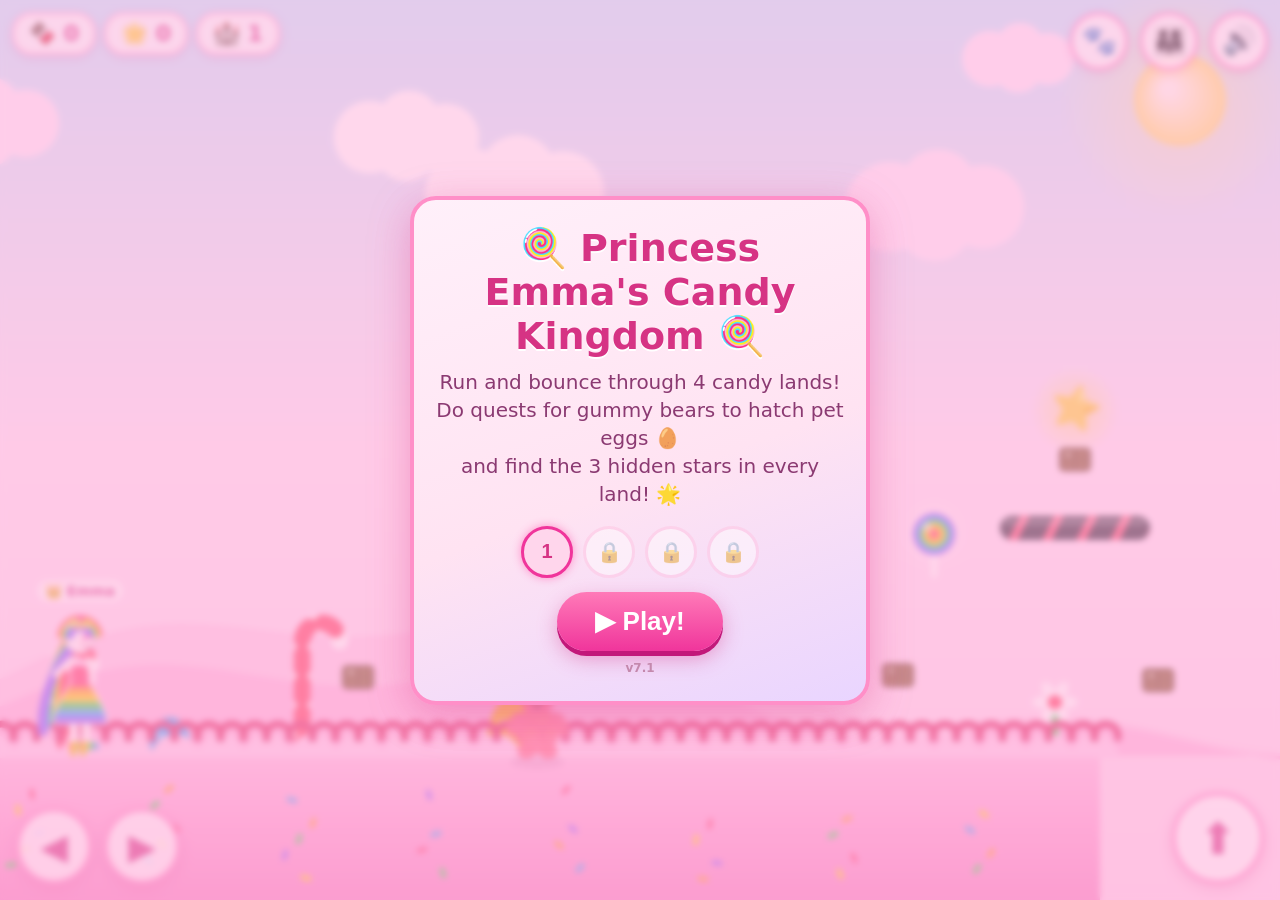
==== commit 39a7c916: "v7.1: castle puzzles replaced with fireworks celebration + personal praise; princess named Emma Co-A" ====
--- a/candy/index.html
+++ b/candy/index.html
@@ -140,29 +140,7 @@
   }
   #bigBtn:active { transform:translateY(3px); box-shadow:0 2px 0 #c2187a; }
   #ver { margin-top:10px; font-size:12px; font-weight:700; color:#c489ad; }
-  #bigBtn.hidden, #slider.hidden { display:none; }
-
-  #slider { margin-bottom:14px; }
-  #goal {
-    display:inline-grid; grid-template-columns:repeat(3,18px); gap:2px;
-    padding:6px; background:rgba(255,255,255,.6); border-radius:10px; margin-bottom:12px;
-  }
-  .gcell {
-    width:18px; height:18px; border-radius:5px; font-size:11px; font-weight:900; color:#fff;
-    display:flex; align-items:center; justify-content:center;
-  }
-  #grid {
-    position:relative; width:min(64vw,264px); aspect-ratio:1; margin:0 auto;
-    background:rgba(255,255,255,.45); border-radius:20px;
-  }
-  .tile {
-    position:absolute; width:31%; height:31%; border:none; border-radius:16px; cursor:pointer;
-    font-size:clamp(26px,8vw,36px); font-weight:900; color:#fff;
-    text-shadow:0 2px 2px rgba(0,0,0,.25);
-    box-shadow:0 4px 0 rgba(0,0,0,.18), inset 0 2px 0 rgba(255,255,255,.35);
-    transition:left .15s ease, top .15s ease; touch-action:manipulation;
-  }
-  .tile:active { filter:brightness(1.12); }
+  #bigBtn.hidden { display:none; }
 </style>
 </head>
 <body>
@@ -189,26 +167,22 @@
 
 <div id="overlay">
   <div id="panel">
-    <h1 id="panelTitle">🍭 Emmabug's Candy Kingdom 🍭</h1>
+    <h1 id="panelTitle">🍭 Princess Emma's Candy Kingdom 🍭</h1>
     <p id="panelText">Run and bounce through 4 candy lands!<br>
     Do quests for gummy bears to hatch pet eggs 🥚<br>
     and find the 3 hidden stars in every land! 🌟</p>
     <div id="lvlRow"></div>
-    <div id="slider" class="hidden">
-      <div id="goal"></div>
-      <div id="grid"></div>
-    </div>
     <button id="bigBtn">▶ Play!</button>
-    <div id="ver">v7.0</div>
+    <div id="ver">v7.1</div>
   </div>
 </div>
 
 <script>
 'use strict';
 /* ============================================================
-   Emmabug's Candy Kingdom — v7.0
+   Princess Emma's Candy Kingdom — v7.1
    2D candy side-scroller. Mobile-first, no fail states.
-   Four lands; each castle door opens with a sliding-tile puzzle.
+   Four lands; reaching each castle triggers a fireworks celebration.
    Gumdrop trampolines, moving platforms, bop-able grumpy gumballs,
    hidden stars, gummy-bear quests and hatchable pets that follow you.
    Progress (candy, stars, eggs, pets, unlocked lands) saves locally.
@@ -652,17 +626,24 @@
       }
     }
 
-    // reached the castle — the door asks a puzzle!
+    // reached the castle — fireworks, confetti and a big cheer for Emma!
     if (P.x >= LEVEL_END - 60) {
-      P.won = true; wonAt = time; sfx.lolli();
-      for (let i = 0; i < 14; i++)
-        setTimeout(() => burstRainbow(P.x - 100 + Math.random() * 260,
-          gt - 60 - Math.random() * 260, 10), i * 60);
-      setTimeout(showPuzzle, 1000);
+      P.won = true; wonAt = time;
+      wonMsg = PRAISE[Math.floor(Math.random() * PRAISE.length)];
+      sfx.win();
+      for (let i = 0; i < 26; i++)
+        setTimeout(() => { sfx.collect(); burstRainbow(P.x - 160 + Math.random() * 340,
+          gt - 40 - Math.random() * 320, 12); }, i * 140);
+      setTimeout(doorOpens, 4200);
     }
   } else {
     P.vx = 0;
     if (Math.random() < .15) burstRainbow(P.x - 120 + Math.random() * 240, gt - 80 - Math.random() * 200, 6);
+    // confetti rain during the celebration
+    if (Math.random() < .6)
+      particles.push({ x: camX + Math.random() * W, y: gt - 460 - Math.random() * 200,
+                       vx: (Math.random() - .5) * 50, vy: 70 + Math.random() * 70, g: 14,
+                       life: 3.5, col: RAINBOW[(Math.random() * 6) | 0], r: 3 + Math.random() * 3.5 });
   }
 
   // pet follows a little behind, floating pets hover higher
@@ -682,7 +663,9 @@
 
   // particles
   for (const p of particles) {
-    p.x += p.vx * dt; p.y += p.vy * dt; p.vy += 600 * dt; p.life -= dt;
+    p.x += p.vx * dt; p.y += p.vy * dt;
+    p.vy += (p.g !== undefined ? p.g : 600) * dt;   // confetti sets its own gentle gravity
+    p.life -= dt;
   }
   particles = particles.filter(p => p.life > 0);
   for (const h of hearts) { h.y += h.vy * dt; h.life -= dt; }
@@ -869,6 +852,18 @@
     ctx.restore();
   }
 
+  // Emma's crown name tag
+  {
+    const label = '👑 Emma';
+    ctx.font = '700 14px system-ui';
+    const tw = ctx.measureText(label).width;
+    ctx.fillStyle = 'rgba(255,255,255,.8)';
+    roundRect(P.x - tw / 2 - 8, P.y - 176, tw + 16, 22, 11); ctx.fill();
+    ctx.fillStyle = '#d63384';
+    ctx.textAlign = 'left'; ctx.textBaseline = 'alphabetic';
+    ctx.fillText(label, P.x - tw / 2, P.y - 160);
+  }
+
   // particles + hearts
   for (const p of particles) {
     ctx.globalAlpha = Math.min(1, p.life * 2);
@@ -884,6 +879,24 @@
   ctx.globalAlpha = 1;
 
   ctx.restore();
+
+  // big bouncing praise while the celebration plays (screen space)
+  if (P.won && running) {
+    const t = Math.min(1, (time - wonAt) * 1.5);
+    const pulse = 1 + Math.sin(time * 5) * .07;
+    ctx.save();
+    ctx.globalAlpha = t;
+    ctx.translate(W / 2, H * .28);
+    ctx.scale(t * pulse, t * pulse);
+    ctx.rotate(Math.sin(time * 2.2) * .05);
+    ctx.font = '900 ' + Math.round(Math.min(W * .07, 46)) + 'px system-ui';
+    ctx.textAlign = 'center'; ctx.textBaseline = 'middle';
+    ctx.fillStyle = '#fff';
+    for (const [ox, oy] of [[-3, 0], [3, 0], [0, -3], [0, 3]]) ctx.fillText(wonMsg, ox, oy);
+    ctx.fillStyle = '#ff2d8d';
+    ctx.fillText(wonMsg, 0, 0);
+    ctx.restore();
+  }
 }
 
 function drawHills(gt, para, col, amp) {
@@ -1301,103 +1314,30 @@
   ctx.restore();
 }
 
-/* ---------- castle door sliding puzzle ---------- */
-const TILE_COLS = ['#ff3b6b','#ff9f1c','#ffd60a','#3ddc55','#3aa7ff','#8f5bff','#ff6fb5','#22c8b7'];
-
-// shuffle by walking the blank square N random legal moves — always solvable
-function makeSlider(moves) {
-  const t = [1, 2, 3, 4, 5, 6, 7, 8, 0];
-  let blank = 8, prev = -1;
-  for (let m = 0; m < moves; m++) {
-    const r = (blank / 3) | 0, c = blank % 3, opts = [];
-    if (r > 0) opts.push(blank - 3);
-    if (r < 2) opts.push(blank + 3);
-    if (c > 0) opts.push(blank - 1);
-    if (c < 2) opts.push(blank + 1);
-    const pick = opts.filter(o => o !== prev);
-    const from = pick[Math.floor(Math.random() * pick.length)];
-    t[blank] = t[from]; t[from] = 0;
-    prev = blank; blank = from;
-  }
-  return t;
-}
-function sliderSolved(t) {
-  for (let i = 0; i < 8; i++) if (t[i] !== i + 1) return false;
-  return true;
-}
+/* ---------- castle celebration ---------- */
+const PRAISE = [
+  'You did it, Emma! 💖', 'AMAZING Emma! 🌟', 'Emma the Superstar! ⭐',
+  'Princess Power, Emma! 👑', 'WOW Emma!! 🎉', 'Emma is so brave! 🦄',
+];
+let wonMsg = PRAISE[0];
 
 /* ---------- overlay / flow ---------- */
 const overlay = document.getElementById('overlay');
 const bigBtn = document.getElementById('bigBtn');
 const panelTitle = document.getElementById('panelTitle');
 const panelText = document.getElementById('panelText');
-const sliderEl = document.getElementById('slider');
-const gridEl = document.getElementById('grid');
-let pz = null, nextAction = 'start';
-
-// tiny 3x3 goal picture so Emma always sees what "done" looks like
-(function buildGoal() {
-  const goal = document.getElementById('goal');
-  for (let i = 0; i < 9; i++) {
-    const d = document.createElement('div');
-    d.className = 'gcell';
-    if (i < 8) { d.textContent = i + 1; d.style.background = TILE_COLS[i]; }
-    else d.style.background = 'rgba(214,51,132,.25)';
-    goal.appendChild(d);
-  }
-})();
-
-function showPuzzle() {
-  const moves = levelIdx === 0 ? 12 : 30;   // level 1 nearly solved, level 2 trickier
-  do { pz = makeSlider(moves); } while (sliderSolved(pz));
-  panelTitle.textContent = '🔐 Candy Door Puzzle!';
-  panelText.innerHTML = 'Slide the tiles until the numbers march<br>1 → 8, just like the little picture!';
-  bigBtn.classList.add('hidden');
-  lvlRowEl.classList.add('hidden');
-  gridEl.innerHTML = '';
-  for (let v = 1; v <= 8; v++) {
-    const b = document.createElement('button');
-    b.className = 'tile';
-    b.textContent = v;
-    b.style.background = TILE_COLS[v - 1];
-    b.dataset.v = v;
-    b.addEventListener('pointerdown', e => { e.preventDefault(); slideTile(v); });
-    gridEl.appendChild(b);
-  }
-  placeTiles();
-  sliderEl.classList.remove('hidden');
-  overlay.classList.remove('hidden');
-}
-
-function placeTiles() {
-  for (const b of gridEl.children) {
-    const i = pz.indexOf(+b.dataset.v);
-    b.style.left = (1.5 + (i % 3) * 33) + '%';
-    b.style.top = (1.5 + ((i / 3) | 0) * 33) + '%';
-  }
-}
-
-function slideTile(v) {
-  const i = pz.indexOf(v), b = pz.indexOf(0);
-  const dr = Math.abs(((i / 3) | 0) - ((b / 3) | 0)), dc = Math.abs(i % 3 - b % 3);
-  if (dr + dc !== 1) { tone(200, .08, 'sine', .08); return; }   // not next to the hole
-  pz[b] = v; pz[i] = 0;
-  tone(560 + v * 40, .08, 'triangle', .12);
-  placeTiles();
-  if (sliderSolved(pz)) { sfx.win(); setTimeout(doorOpens, 500); }
-}
+let nextAction = 'start';
 
 function doorOpens() {
-  sliderEl.classList.add('hidden');
   maxLevel = Math.max(maxLevel, Math.min(levelIdx + 1, LEVELS.length - 1));
   saveGame();
   if (levelIdx < LEVELS.length - 1) {
-    panelTitle.textContent = '🎉 The door opens! 🎉';
-    panelText.innerHTML = 'You solved it — so smart!<br>Next stop: <b>' + LEVELS[levelIdx + 1].name + '</b> ⭐';
+    panelTitle.textContent = '🎉 The castle door opens! 🎉';
+    panelText.innerHTML = 'Hooray for Princess Emma!<br>Next stop: <b>' + LEVELS[levelIdx + 1].name + '</b> ⭐';
     bigBtn.textContent = '▶ Level ' + (levelIdx + 2) + '!';
     nextAction = 'next';
   } else {
-    panelTitle.textContent = '👑 You did it, Princess! 👑';
+    panelTitle.textContent = '👑 You did it, Princess Emma! 👑';
     panelText.innerHTML = 'You finished all of Candy Kingdom with <b>🍫 ' + choc +
       '</b> candies and <b>🌟 ' + stars + '</b> stars!<br>The whole kingdom is cheering for you! 🎉';
     bigBtn.textContent = '▶ Play again!';
@@ -1406,6 +1346,7 @@
   syncLvlRow();
   lvlRowEl.classList.remove('hidden');
   bigBtn.classList.remove('hidden');
+  overlay.classList.remove('hidden');
 }
 
 bigBtn.addEventListener('click', () => {
@@ -1438,7 +1379,6 @@
   document.getElementById('chocPill').textContent = '🍫 ' + choc;
   document.getElementById('starPill').textContent = '🌟 ' + stars;
   document.getElementById('levelPill').textContent = '🏰 ' + (levelIdx + 1);
-  sliderEl.classList.add('hidden');
   overlay.classList.add('hidden');
   running = true;
 }
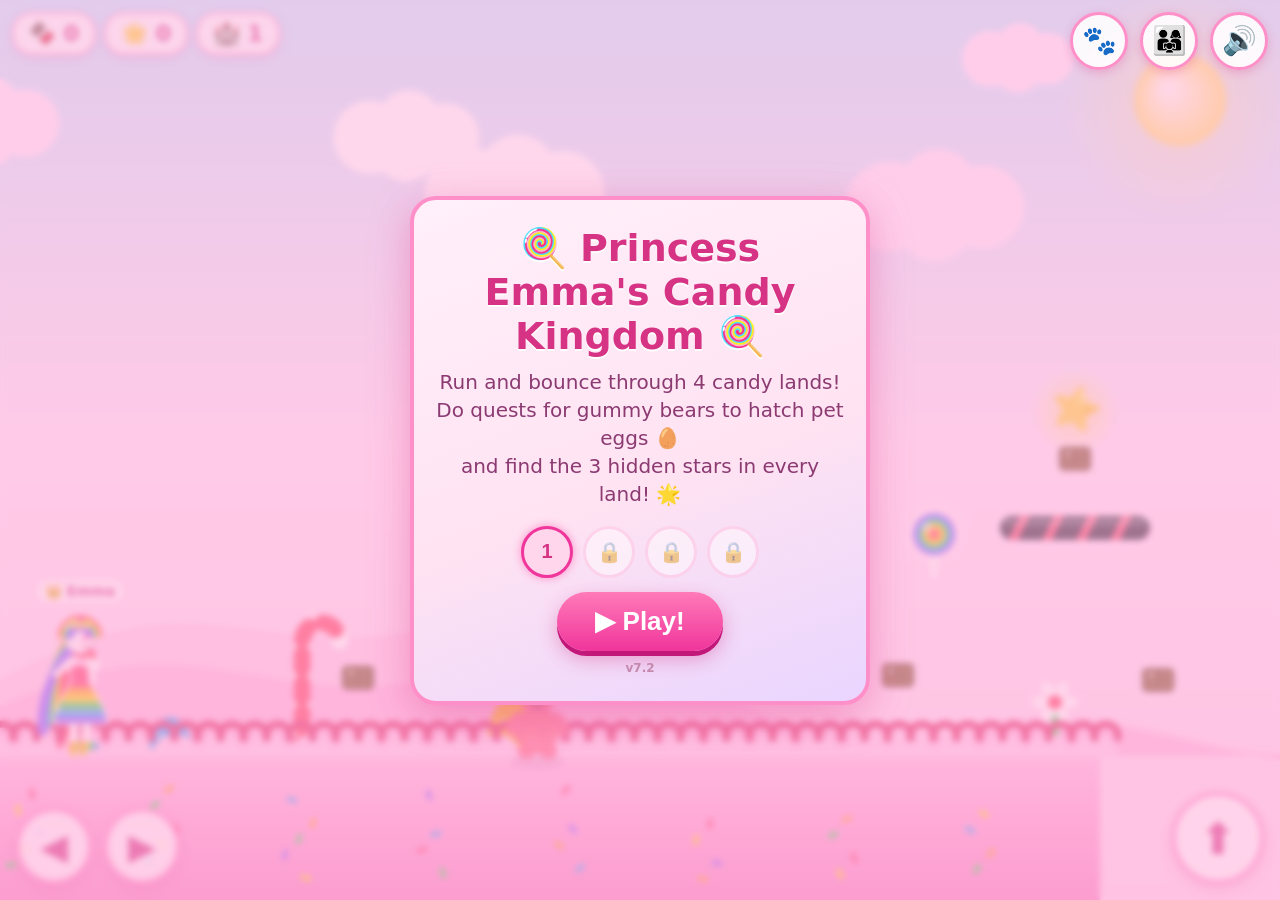
==== commit f3e585e6: "v7.2: fix room join blocked by start overlay (rbtn z-index); pet powers for all 8 pets; pet glow + f" ====
--- a/candy/index.html
+++ b/candy/index.html
@@ -22,8 +22,10 @@
     position:fixed; width:58px; height:58px; border-radius:50%;
     border:3px solid #ff8fc8; background:rgba(255,255,255,.88);
     font-size:28px; line-height:1; display:flex; align-items:center; justify-content:center;
-    box-shadow:0 3px 10px rgba(214,51,132,.25); z-index:10; user-select:none;
-  }
+    box-shadow:0 3px 10px rgba(214,51,132,.25); z-index:22; user-select:none;
+  }
+  /* z 22: above the start/win overlay (20) so rooms can be joined from the
+     start screen; below the mp/pet panels (30) */
   .rbtn:active { transform:scale(.92); }
   .rbtn.pulse { animation:pulse 1s ease-in-out infinite; }
   @keyframes pulse { 0%,100%{transform:scale(1)} 50%{transform:scale(1.16); box-shadow:0 0 16px #ff8fc8;} }
@@ -173,14 +175,14 @@
     and find the 3 hidden stars in every land! 🌟</p>
     <div id="lvlRow"></div>
     <button id="bigBtn">▶ Play!</button>
-    <div id="ver">v7.1</div>
+    <div id="ver">v7.2</div>
   </div>
 </div>
 
 <script>
 'use strict';
 /* ============================================================
-   Princess Emma's Candy Kingdom — v7.1
+   Princess Emma's Candy Kingdom — v7.2
    2D candy side-scroller. Mobile-first, no fail states.
    Four lands; reaching each castle triggers a fireworks celebration.
    Gumdrop trampolines, moving platforms, bop-able grumpy gumballs,
@@ -483,20 +485,23 @@
   }
 
   if (!P.won) {
-    // run
+    // run (Pengy makes her extra speedy)
     const want = (input.right ? 1 : 0) - (input.left ? 1 : 0);
-    P.vx += (want * MOVE - P.vx) * Math.min(1, dt * 12);
+    const runSpd = MOVE * (hasPow('speedy') ? 1.18 : 1);
+    P.vx += (want * runSpd - P.vx) * Math.min(1, dt * 12);
     if (want) P.face = want;
     if (Math.abs(P.vx) > 20 && P.onGround) P.step += dt * Math.abs(P.vx) * .05;
 
-    // jump (double jump + coyote time = very forgiving)
-    if (P.onGround) { P.jumps = 2; P.coyote = .12; }
+    // jump (double jump + coyote time; Draggy grants a TRIPLE, Bunny jumps higher)
+    const maxJ = hasPow('triple') ? 3 : 2;
+    if (P.onGround) { P.jumps = maxJ; P.coyote = .12; }
     else P.coyote = Math.max(0, P.coyote - dt);
     if (input.jumpPressed) {
       if (P.coyote > 0 || P.jumps > 0) {
-        P.vy = -JUMP_V * (P.coyote > 0 || P.jumps === 2 ? 1 : .85);
+        P.vy = -JUMP_V * (hasPow('highjump') ? 1.16 : 1) *
+               (P.coyote > 0 || P.jumps === maxJ ? 1 : .85);
         if (P.coyote <= 0) P.jumps--;
-        else P.jumps = 1;
+        else P.jumps = maxJ - 1;
         P.coyote = 0; P.onGround = false;
         sfx.jump();
         burst(P.x, P.y, 6, '#fff');
@@ -505,8 +510,12 @@
     }
     input.jumpPressed = false;
 
-    // physics
+    // physics (Flutter: hold jump to float gently down)
     P.vy = Math.min(P.vy + GRAV * dt, 1200);
+    if (hasPow('glide') && input.jump && !P.onGround && P.vy > 130) {
+      P.vy = 130;
+      if (Math.random() < .25) burst(P.x + 10, P.y - 60, 1, '#b7f0ff');
+    }
     const prevBottom = P.y;
     P.x += P.vx * dt;
     P.y += P.vy * dt;
@@ -578,19 +587,31 @@
       burst(P.x, gt, 12, '#ffd6ec');
     }
 
-    // candy pickups
+    // candy pickups (Kitty pulls nearby treats in, Sparkle doubles lollipops)
     for (const cd of candies) {
       if (cd.got) continue;
+      if (hasPow('magnet')) {
+        const mdx = P.x - cd.x, mdy = (P.y - P.h * .5) - (gt - cd.up);
+        if (mdx * mdx + mdy * mdy < 210 * 210) { cd.x += mdx * dt * 3; cd.up -= mdy * dt * 3; }
+      }
       const cy = gt - cd.up + Math.sin(time * 3 + cd.bob) * 6;
       const dx = cd.x - P.x, dy = cy - (P.y - P.h * .5);
       if (dx * dx + dy * dy < 55 * 55) {
         cd.got = true;
-        if (cd.kind === 'lolli') { choc += 5; sfx.lolli(); burstRainbow(cd.x, cy, 16); }
-        else { choc += 1; sfx.collect(); burst(cd.x, cy, 8, '#8b5a2b'); burst(cd.x, cy, 5, '#ffd6ec'); }
-        mpCandy(cd.kind === 'lolli' ? 5 : 1);
+        const gain = cd.kind === 'lolli' ? (hasPow('sweet') ? 10 : 5) : 1;
+        choc += gain;
+        if (cd.kind === 'lolli') { sfx.lolli(); burstRainbow(cd.x, cy, hasPow('sweet') ? 26 : 16); }
+        else { sfx.collect(); burst(cd.x, cy, 8, '#8b5a2b'); burst(cd.x, cy, 5, '#ffd6ec'); }
+        mpCandy(gain);
         document.getElementById('chocPill').textContent = '🍫 ' + choc;
       }
     }
+
+    // Sparkle leaves a little rainbow behind her
+    if (hasPow('sweet') && P.onGround && Math.abs(P.vx) > 100 && Math.random() < .25)
+      particles.push({ x: P.x - P.face * 20, y: P.y - 10 - Math.random() * 60,
+                       vx: -P.face * 30, vy: -20, g: 30, life: .7,
+                       col: RAINBOW[(Math.random() * 6) | 0], r: 2.5 + Math.random() * 2 });
 
     // gummy bear hugs
     for (const b of bears) {
@@ -602,9 +623,10 @@
       if (b.happy <= 0 && dx * dx + dy * dy < 70 * 70) {
         b.happy = 3;
         if (b.quest && !b.quest.done) {
-          if (choc >= b.quest.need) {
+          const need = questNeed(b);   // Shelly negotiates a discount
+          if (choc >= need) {
             // quest complete: trade candies for a pet egg!
-            choc -= b.quest.need; eggs++; b.quest.done = true;
+            choc -= need; eggs++; b.quest.done = true;
             sfx.win();
             hearts.push({ x: b.x, y: gt - 100, vy: -80, life: 1.8, e: '🥚' });
             for (let i = 0; i < 5; i++)
@@ -817,7 +839,7 @@
     if (b.x < camX - 80 || b.x > camX + W + 80) continue;
     gummyBear(b, gt);
     if (b.quest && !b.quest.done) {
-      const label = '🍫✕' + b.quest.need + ' → 🥚';
+      const label = '🍫✕' + questNeed(b) + ' → 🥚';
       ctx.font = '700 15px system-ui';
       const tw = ctx.measureText(label).width;
       const bx = b.x, by = gt - 118 + Math.sin(time * 3 + b.home) * 3;
@@ -844,12 +866,31 @@
     const fly = PETS[activePet][3];
     const bob = Math.sin(time * (fly ? 7 : 9)) * (fly ? 7 : 3);
     ctx.save();
+    ctx.globalAlpha = 1;   // never dim, whatever alpha an earlier pass left behind
     ctx.translate(petX, petY + bob);
+    // soft glow so the pet pops against every background
+    const pgl = ctx.createRadialGradient(0, 0, 4, 0, 0, 26);
+    pgl.addColorStop(0, 'rgba(255,255,255,.75)'); pgl.addColorStop(1, 'rgba(255,255,255,0)');
+    ctx.fillStyle = pgl;
+    ctx.beginPath(); ctx.arc(0, 0, 26, 0, 7); ctx.fill();
     if (P.face < 0) ctx.scale(-1, 1);
-    ctx.font = '30px system-ui'; ctx.textAlign = 'center'; ctx.textBaseline = 'middle';
+    ctx.font = '32px system-ui'; ctx.textAlign = 'center'; ctx.textBaseline = 'middle';
     ctx.scale(-1, 1);   // pet emoji face left by default; flip to face travel direction
     ctx.fillText(PETS[activePet][0], 0, 0);
     ctx.restore();
+    // Puppy sniffs out the nearest hidden star
+    if (hasPow('finder')) {
+      let best = null;
+      for (const st of starItems)
+        if (!st.got && (!best || Math.abs(st.x - P.x) < Math.abs(best.x - P.x))) best = st;
+      if (best && Math.abs(best.x - P.x) < 1400 && Math.abs(Math.sin(time * 3)) > .3) {
+        ctx.save();
+        ctx.font = '22px system-ui'; ctx.textAlign = 'center'; ctx.textBaseline = 'middle';
+        ctx.fillText(best.x > P.x + 60 ? '⭐→' : (best.x < P.x - 60 ? '←⭐' : '⭐👇'),
+                     petX, petY - 42 + Math.sin(time * 5) * 4);
+        ctx.restore();
+      }
+    }
   }
 
   // Emma's crown name tag
@@ -1388,15 +1429,21 @@
    [emoji, name, hatch-weight, flies?]
    ============================================================ */
 const PETS = [
-  ['🐱', 'Kitty',   .20, 0],
-  ['🐶', 'Puppy',   .20, 0],
-  ['🐰', 'Bunny',   .16, 0],
-  ['🐧', 'Pengy',   .12, 0],
-  ['🐢', 'Shelly',  .11, 0],
-  ['🦋', 'Flutter', .10, 1],
-  ['🦄', 'Sparkle', .07, 0],
-  ['🐉', 'Draggy',  .04, 1],
+  ['🐱', 'Kitty',   .20, 0, 'Candy magnet — treats fly to you!'],
+  ['🐶', 'Puppy',   .20, 0, 'Sniffs out hidden stars!'],
+  ['🐰', 'Bunny',   .16, 0, 'Jumps extra high!'],
+  ['🐧', 'Pengy',   .12, 0, 'Runs super fast!'],
+  ['🐢', 'Shelly',  .11, 0, 'Bear quests cost less!'],
+  ['🦋', 'Flutter', .10, 1, 'Hold JUMP to float down!'],
+  ['🦄', 'Sparkle', .07, 0, 'Lollipops worth DOUBLE!'],
+  ['🐉', 'Draggy',  .04, 1, 'TRIPLE jump!'],
 ];
+// which pet grants which power
+const PW = { magnet: 0, finder: 1, highjump: 2, speedy: 3, discount: 4, glide: 5, sweet: 6, triple: 7 };
+const hasPow = k => activePet === PW[k];
+function questNeed(b) {
+  return hasPow('discount') ? Math.max(1, Math.round(b.quest.need * .75)) : b.quest.need;
+}
 let petX = 0, petY = 0;
 let petMsg = '';
 
@@ -1423,6 +1470,10 @@
       return '<button class="nameBtn petCell' + (activePet === i ? ' sel' : '') +
              '" data-i="' + i + '">' + p[0] + '<br>' + p[1] + '</button>';
     }).join('') + '</div>';
+  if (activePet >= 0 && PETS[activePet])
+    h += '<p class="mpMsg">✨ ' + PETS[activePet][1] + ': ' + PETS[activePet][4] + '</p>';
+  else if (pets.length)
+    h += '<p>Every pet has a special power! ✨</p>';
   petBox.innerHTML = h;
   document.getElementById('petXBtn').addEventListener('click', () => petOverlay.classList.add('hidden'));
   const hb = document.getElementById('hatchBtn');
@@ -1458,7 +1509,7 @@
       pets.push(pick);
       activePet = pick;
       petX = P.x; petY = P.y - 40;
-      petMsg = '🎉 You hatched ' + PETS[pick][1] + '! ' + PETS[pick][0];
+      petMsg = '🎉 You hatched ' + PETS[pick][1] + '! ' + PETS[pick][0] + ' — ' + PETS[pick][4];
       sfx.win();
     }
     saveGame();
@@ -1659,9 +1710,8 @@
     ctx.restore();
     if (f.p != null && f.p >= 0 && PETS[f.p]) {
       ctx.font = '26px system-ui'; ctx.textAlign = 'center'; ctx.textBaseline = 'middle';
-      ctx.globalAlpha = .85;
+      ctx.globalAlpha = 1;
       ctx.fillText(PETS[f.p][0], f.dx - (f.f || 1) * 50, fy - 32 + Math.sin(time * 8 + f.dx) * 3);
-      ctx.globalAlpha = 1;
       ctx.textAlign = 'left'; ctx.textBaseline = 'alphabetic';
     }
     if (f.n != null && MP_NAMES[f.n]) {
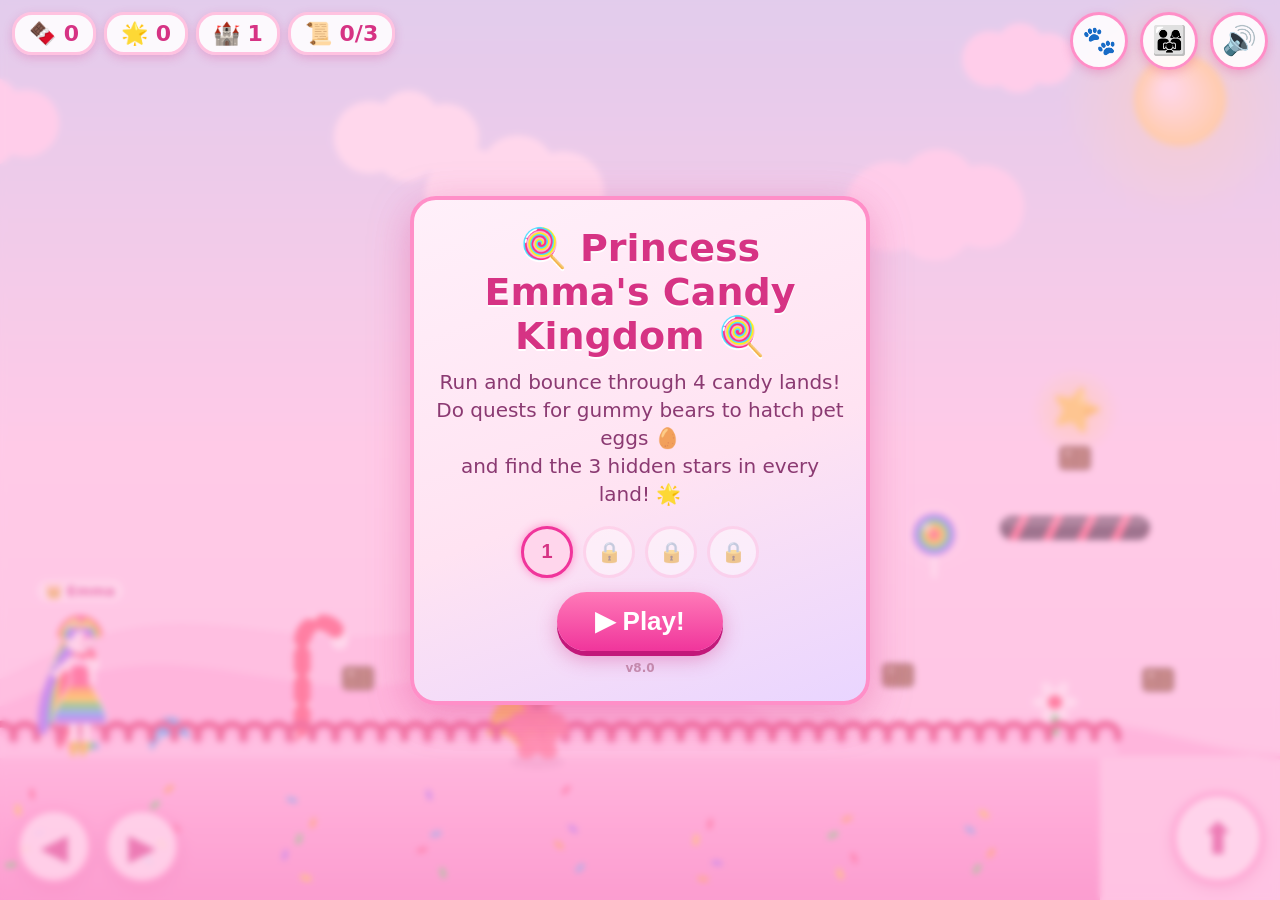
==== commit f23ebc90: "v8.0: dress shop with 6 outfits, daily wishes with rewards, secret candy-fountain doors; HUD tappabl" ====
--- a/candy/index.html
+++ b/candy/index.html
@@ -48,20 +48,34 @@
   #rx2 { bottom:calc(144px + env(safe-area-inset-bottom)); }
   #roomPill.hidden { display:none; }
 
-  #mpOverlay, #petOverlay {
+  #mpOverlay, #petOverlay, #wishOverlay {
     position:fixed; inset:0; z-index:30; display:flex; align-items:center; justify-content:center;
     background:rgba(180,120,220,.45); backdrop-filter:blur(3px); padding:16px;
   }
-  #mpOverlay.hidden, #petOverlay.hidden { display:none; }
-  #mpBox, #petBox {
+  #mpOverlay.hidden, #petOverlay.hidden, #wishOverlay.hidden { display:none; }
+  #mpBox, #petBox, #wishBox {
     background:linear-gradient(160deg,#fff0fa,#ffe3f2 55%,#e9d5ff);
     border:4px solid #ff8fc8; border-radius:26px; text-align:center;
     width:min(430px,94vw); max-height:88vh; overflow-y:auto;
     padding:22px 18px; box-shadow:0 10px 40px rgba(214,51,132,.35); position:relative;
   }
-  #mpBox h1, #petBox h1 { font-size:clamp(24px,5.5vw,32px); color:#d63384; margin:0 26px 10px; text-shadow:0 2px 0 #fff; }
-  #mpBox p, #petBox p { font-size:clamp(15px,3.8vw,18px); color:#8b3a72; margin-bottom:12px; line-height:1.4; }
+  #mpBox h1, #petBox h1, #wishBox h1 { font-size:clamp(24px,5.5vw,32px); color:#d63384; margin:0 26px 10px; text-shadow:0 2px 0 #fff; }
+  #mpBox p, #petBox p, #wishBox p { font-size:clamp(15px,3.8vw,18px); color:#8b3a72; margin-bottom:12px; line-height:1.4; }
   .petCell { font-size:26px; line-height:1.25; }
+  #tabRow { display:flex; gap:8px; justify-content:center; margin-bottom:12px; }
+  .tabBtn {
+    border:3px solid #ffc2e0; background:#fff; border-radius:18px; padding:8px 16px;
+    font-size:16px; font-weight:800; color:#8b3a72; cursor:pointer;
+  }
+  .tabBtn.sel { border-color:#f0359b; background:#ffd6ec; }
+  .wishRow {
+    display:flex; align-items:center; gap:10px; text-align:left;
+    background:rgba(255,255,255,.7); border:3px solid #ffc2e0; border-radius:16px;
+    padding:10px 14px; margin-bottom:10px; font-size:17px; font-weight:700; color:#8b3a72;
+  }
+  .wishRow.done { border-color:#3ddc55; background:#eafff0; }
+  .wishRow .we { font-size:26px; }
+  .wishRow .wp { margin-left:auto; font-weight:900; color:#d63384; white-space:nowrap; }
   #lvlRow { display:flex; justify-content:center; gap:10px; margin-bottom:14px; }
   #lvlRow.hidden { display:none; }
   .lvlBtn {
@@ -100,8 +114,8 @@
   }
 
   #hud {
-    position:fixed; top:calc(12px + env(safe-area-inset-top)); left:12px; z-index:10;
-    display:flex; gap:8px; align-items:center;
+    position:fixed; top:calc(12px + env(safe-area-inset-top)); left:12px; z-index:22;
+    display:flex; gap:8px; align-items:center;   /* z 22: tappable above the start overlay, like .rbtn */
   }
   .pill {
     background:rgba(255,255,255,.88); border:3px solid #ffc2e0; border-radius:20px;
@@ -152,6 +166,7 @@
   <div class="pill" id="chocPill">🍫 0</div>
   <div class="pill" id="starPill">🌟 0</div>
   <div class="pill" id="levelPill">🏰 1</div>
+  <div class="pill" id="wishPill">📜 0/3</div>
   <div class="pill hidden" id="roomPill">🏯</div>
 </div>
 <div class="rbtn" id="muteBtn">🔊</div>
@@ -162,6 +177,7 @@
 <div class="rxn hidden" id="rx2">👋</div>
 <div id="mpOverlay" class="hidden"><div id="mpBox"></div></div>
 <div id="petOverlay" class="hidden"><div id="petBox"></div></div>
+<div id="wishOverlay" class="hidden"><div id="wishBox"></div></div>
 
 <div class="padBtn" id="leftBtn">◀</div>
 <div class="padBtn" id="rightBtn">▶</div>
@@ -175,14 +191,16 @@
     and find the 3 hidden stars in every land! 🌟</p>
     <div id="lvlRow"></div>
     <button id="bigBtn">▶ Play!</button>
-    <div id="ver">v7.2</div>
+    <div id="ver">v8.0</div>
   </div>
 </div>
 
 <script>
 'use strict';
 /* ============================================================
-   Princess Emma's Candy Kingdom — v7.2
+   Princess Emma's Candy Kingdom — v8.0
+   Dress shop (candy buys outfits), daily wishes (3 date-seeded goals),
+   secret candy-fountain door behind every start cake.
    2D candy side-scroller. Mobile-first, no fail states.
    Four lands; reaching each castle triggers a fireworks celebration.
    Gumdrop trampolines, moving platforms, bop-able grumpy gumballs,
@@ -360,15 +378,85 @@
 ];
 let levelIdx = 0, LEVEL_END = LEVELS[0].end;
 let platforms = [], candies = [], bears = [], decor = [], particles = [], hearts = [], springs = [];
-let grumps = [], starItems = [];
+let grumps = [], starItems = [], secretFound = false;
 
 /* ---------- persistent progress ---------- */
 let stars = 0, eggs = 0, pets = [], activePet = -1, maxLevel = 0, starsGot = {};
+
+// dress shop — [name, emoji, price, 6-color palette for dress/hair/heels]
+const OUTFITS = [
+  ['Rainbow',    '🌈', 0,   ['#ff3b6b','#ff9f1c','#ffd60a','#3ddc55','#3aa7ff','#8f5bff']],
+  ['Bubblegum',  '💗', 60,  ['#ff5fa2','#ff8fc8','#ffc2e0','#ff2d8d','#ffb3dc','#e0568f']],
+  ['Mermaid',    '🧜‍♀️', 120, ['#2aa7d8','#3ddcc9','#7fe8d8','#4fb8ff','#8f5bff','#35c9a0']],
+  ['Sunset',     '🌅', 200, ['#ff5f6d','#ff9f1c','#ffd60a','#ff7ab8','#ff8c42','#ffb703']],
+  ['Midnight',   '✨', 320, ['#8f5bff','#4b3b8f','#b76dff','#3a2d6e','#6d5bd0','#2d2352']],
+  ['Royal Gold', '👑', 500, ['#ffd24a','#ffb703','#ffe36e','#e0a800','#fff0b3','#d99000']],
+];
+let outfits = [0], activeOutfit = 0;
+
+// daily wishes — 3 goals a day, same for the whole family (seeded by the date)
+const WISH_DEFS = {
+  bop:    ['😤', 'Bop @ grumpy gumballs'],
+  hug:    ['🐻', 'Hug @ gummy bears'],
+  candy:  ['🍫', 'Collect @ candies'],
+  star:   ['🌟', 'Find @ hidden stars'],
+  spring: ['🍬', 'Bounce on @ gumdrops'],
+  castle: ['🏰', 'Reach @ candy castle'],
+};
+const WISH_NEED = { bop: 4, hug: 5, candy: 40, star: 2, spring: 3, castle: 1 };
+let wishes = [], wishProg = {}, wishAward = [false, false, false], wishDate = '';
+
+let toastMsg = '', toastAt = -9;
+function toast(m) { toastMsg = m; toastAt = time; }
+
+function setupWishes() {
+  const today = new Date().toISOString().slice(0, 10);
+  if (wishDate !== today) {
+    wishDate = today; wishProg = {}; wishAward = [false, false, false];
+  }
+  let hsh = 0;
+  for (const c of today) hsh = (hsh * 31 + c.charCodeAt(0)) >>> 0;
+  const keys = Object.keys(WISH_DEFS);
+  wishes = [];
+  let i = 0;
+  while (wishes.length < 3) {
+    const k = keys[(hsh + i * 7) % keys.length];
+    if (!wishes.includes(k)) wishes.push(k);
+    i++;
+  }
+  syncWishPill();
+}
+function wishCount() { return wishAward.filter(Boolean).length; }
+function syncWishPill() {
+  document.getElementById('wishPill').textContent = '📜 ' + wishCount() + '/3';
+}
+function wishBump(k, n) {
+  if (!wishes.includes(k)) return;
+  wishProg[k] = (wishProg[k] || 0) + n;
+  const i = wishes.indexOf(k);
+  if (!wishAward[i] && wishProg[k] >= WISH_NEED[k]) {
+    wishAward[i] = true;
+    choc += 60;
+    document.getElementById('chocPill').textContent = '🍫 ' + choc;
+    sfx.star();
+    toast('📜 Wish come true! +60 🍫');
+    if (wishCount() === 3) {
+      eggs++;
+      document.getElementById('petBtn').classList.add('pulse');
+      setTimeout(() => { toast('🌟 ALL wishes done! Bonus 🥚!'); }, 1700);
+      sfx.win();
+    }
+    syncWishPill();
+  }
+  saveGame();
+}
+
 const SAVE_KEY = 'emmabug-candy-progress';
 function saveGame() {
   try {
     localStorage.setItem(SAVE_KEY, JSON.stringify(
-      { choc, stars, eggs, pets, activePet, maxLevel, starsGot, muted }));
+      { choc, stars, eggs, pets, activePet, maxLevel, starsGot, muted,
+        outfits, activeOutfit, wishDate, wishProg, wishAward }));
   } catch (e) {}
 }
 function loadGame() {
@@ -378,6 +466,11 @@
     choc = s.choc || 0; stars = s.stars || 0; eggs = s.eggs || 0;
     pets = s.pets || []; activePet = (s.activePet !== undefined) ? s.activePet : -1;
     maxLevel = s.maxLevel || 0; starsGot = s.starsGot || {}; muted = !!s.muted;
+    outfits = s.outfits || [0];
+    if (!outfits.includes(0)) outfits.unshift(0);
+    activeOutfit = OUTFITS[s.activeOutfit] ? s.activeOutfit : 0;
+    wishDate = s.wishDate || ''; wishProg = s.wishProg || {};
+    wishAward = Array.isArray(s.wishAward) ? s.wishAward : [false, false, false];
   } catch (e) {}
 }
 
@@ -387,6 +480,7 @@
 function buildLevel() {
   platforms = []; candies = []; bears = []; decor = [];
   particles = []; hearts = []; springs = []; grumps = []; starItems = [];
+  secretFound = false;
   const L = LEVELS[levelIdx];
   LEVEL_END = L.end;
   const r = rng(L.seed);
@@ -544,6 +638,7 @@
         document.getElementById('starPill').textContent = '🌟 ' + stars;
         sfx.star();
         burstRainbow(st.x, sy, 24);
+        wishBump('star', 1);
         saveGame();
       }
     }
@@ -561,6 +656,7 @@
         document.getElementById('chocPill').textContent = '🍫 ' + choc;
         P.vy = -720;
         sfx.bop();
+        wishBump('bop', 1);
         burst(g.x, gt - 30, 10, g.col);
         burst(g.x, gt - 30, 6, '#fff');
       } else if (g.cool <= 0 && Math.abs(dx) < 44 && P.y >= gt - 30) {
@@ -576,7 +672,19 @@
       if (P.vy > -100 && Math.abs(P.x - s.x) < 42 && P.y > gt - 85 && P.y < gt + 10) {
         P.y = gt - 74; P.vy = -1500; P.onGround = false; s.sq = .35;
         sfx.spring(); burstRainbow(s.x, gt - 70, 14);
+        wishBump('spring', 1);
       }
+    }
+
+    // psst… the secret door behind the birthday cake!
+    if (!secretFound && P.x < -210) {
+      secretFound = true;
+      toast('🤫 Secret candy fountain!');
+      sfx.win(); sfx.lolli();
+      burstRainbow(-255, gt - 120, 30);
+      for (let i = 0; i < 16 + levelIdx * 4; i++)
+        candies.push({ x: -300 + Math.random() * 560, up: 50 + Math.random() * 240,
+                       kind: Math.random() < .18 ? 'lolli' : 'choc', got: false, bob: Math.random() * 6 });
     }
 
     // fell in a gap → marshmallow bounce back, no penalty
@@ -600,6 +708,7 @@
         cd.got = true;
         const gain = cd.kind === 'lolli' ? (hasPow('sweet') ? 10 : 5) : 1;
         choc += gain;
+        wishBump('candy', gain);
         if (cd.kind === 'lolli') { sfx.lolli(); burstRainbow(cd.x, cy, hasPow('sweet') ? 26 : 16); }
         else { sfx.collect(); burst(cd.x, cy, 8, '#8b5a2b'); burst(cd.x, cy, 5, '#ffd6ec'); }
         mpCandy(gain);
@@ -622,6 +731,7 @@
       const dx = b.x - P.x, dy = gt - 30 - (P.y - P.h * .5);
       if (b.happy <= 0 && dx * dx + dy * dy < 70 * 70) {
         b.happy = 3;
+        wishBump('hug', 1);
         if (b.quest && !b.quest.done) {
           const need = questNeed(b);   // Shelly negotiates a discount
           if (choc >= need) {
@@ -652,6 +762,7 @@
     if (P.x >= LEVEL_END - 60) {
       P.won = true; wonAt = time;
       wonMsg = PRAISE[Math.floor(Math.random() * PRAISE.length)];
+      wishBump('castle', 1);
       sfx.win();
       for (let i = 0; i < 26; i++)
         setTimeout(() => { sfx.collect(); burstRainbow(P.x - 160 + Math.random() * 340,
@@ -768,6 +879,9 @@
 
   // castle
   drawCastle(LEVEL_END + 60, gt);
+
+  // the secret door hiding behind the birthday cake
+  if (camX < 500) drawSecretDoor(gt);
 
   // licorice platforms
   for (const pl of platforms) {
@@ -858,8 +972,9 @@
   // friend princesses from the candy room
   drawFriends();
 
-  // princess!
-  drawPrincess(P.x, P.y, P.face, P.step, P.onGround, P.won);
+  // princess! (wearing her chosen dress)
+  drawPrincess(P.x, P.y, P.face, P.step, P.onGround, P.won,
+               (OUTFITS[activeOutfit] || OUTFITS[0])[3], false);
 
   // her pet, trotting along behind
   if (activePet >= 0 && PETS[activePet]) {
@@ -921,6 +1036,23 @@
 
   ctx.restore();
 
+  // toast banner (wish rewards, secrets) — screen space
+  if (time - toastAt < 2.4) {
+    const tt = time - toastAt;
+    const a = Math.min(1, tt * 4) * Math.min(1, (2.4 - tt) * 2);
+    ctx.save();
+    ctx.globalAlpha = a;
+    ctx.translate(W / 2, H * .14);
+    ctx.font = '900 ' + Math.round(Math.min(W * .05, 30)) + 'px system-ui';
+    ctx.textAlign = 'center'; ctx.textBaseline = 'middle';
+    const tw = ctx.measureText(toastMsg).width;
+    ctx.fillStyle = 'rgba(255,255,255,.9)';
+    roundRect(-tw / 2 - 18, -24, tw + 36, 48, 24); ctx.fill();
+    ctx.fillStyle = '#d63384';
+    ctx.fillText(toastMsg, 0, 0);
+    ctx.restore();
+  }
+
   // big bouncing praise while the celebration plays (screen space)
   if (P.won && running) {
     const t = Math.min(1, (time - wonAt) * 1.5);
@@ -1097,6 +1229,30 @@
   ctx.font = '900 20px system-ui';
   ctx.textAlign = 'center';
   ctx.fillText('★', 0, -20);
+  ctx.restore();
+}
+
+function drawSecretDoor(gt) {
+  ctx.save(); ctx.translate(-255, gt);
+  const glow = secretFound ? 0 : (.4 + Math.sin(time * 3) * .25);
+  if (glow > 0) {
+    const g = ctx.createRadialGradient(0, -35, 5, 0, -35, 62);
+    g.addColorStop(0, 'rgba(255,150,220,' + glow.toFixed(2) + ')');
+    g.addColorStop(1, 'rgba(255,150,220,0)');
+    ctx.fillStyle = g;
+    ctx.beginPath(); ctx.arc(0, -35, 62, 0, 7); ctx.fill();
+  }
+  ctx.fillStyle = secretFound ? '#3a2415' : '#5a3a24';
+  ctx.beginPath(); ctx.moveTo(-22, 0); ctx.lineTo(-22, -48);
+  ctx.arc(0, -48, 22, Math.PI, 0); ctx.lineTo(22, 0); ctx.closePath(); ctx.fill();
+  ctx.fillStyle = '#ffd24a';
+  ctx.beginPath(); ctx.arc(10, -26, 3.5, 0, 7); ctx.fill();
+  if (!secretFound) {
+    ctx.font = '16px system-ui'; ctx.textAlign = 'center'; ctx.textBaseline = 'alphabetic';
+    ctx.globalAlpha = Math.min(1, glow + .3);
+    ctx.fillText('✨', 0, -74 + Math.sin(time * 2) * 4);
+    ctx.globalAlpha = 1;
+  }
   ctx.restore();
 }
 
@@ -1457,25 +1613,42 @@
   petOverlay.classList.remove('hidden');
 });
 
+let petTab = 'pets';
 function renderPets() {
-  let h = '<button class="mpX" id="petXBtn">❌</button><h1>🐾 My Pets</h1>';
+  let h = '<button class="mpX" id="petXBtn">❌</button>' +
+    '<h1>' + (petTab === 'pets' ? '🐾 My Pets' : '👗 Dress Shop') + '</h1>' +
+    '<div id="tabRow">' +
+    '<button class="tabBtn' + (petTab === 'pets' ? ' sel' : '') + '" data-t="pets">🐾 Pets</button>' +
+    '<button class="tabBtn' + (petTab === 'shop' ? ' sel' : '') + '" data-t="shop">👗 Dresses</button></div>';
   if (petMsg) h += '<p class="mpMsg">' + petMsg + '</p>';
-  h += '<p>🥚 Eggs: <b>' + eggs + '</b></p>';
-  h += eggs > 0
-    ? '<button class="mpBtn2" id="hatchBtn">🥚 Hatch an egg!</button>'
-    : '<p>Bring candies to a gummy bear<br>with a 🍫→🥚 bubble to earn eggs!</p>';
-  h += '<p>Tap a pet to bring it along:</p><div id="nameGrid">' +
-    PETS.map((p, i) => {
-      if (!pets.includes(i)) return '<button class="nameBtn petCell" disabled>❓</button>';
-      return '<button class="nameBtn petCell' + (activePet === i ? ' sel' : '') +
-             '" data-i="' + i + '">' + p[0] + '<br>' + p[1] + '</button>';
-    }).join('') + '</div>';
-  if (activePet >= 0 && PETS[activePet])
-    h += '<p class="mpMsg">✨ ' + PETS[activePet][1] + ': ' + PETS[activePet][4] + '</p>';
-  else if (pets.length)
-    h += '<p>Every pet has a special power! ✨</p>';
+  if (petTab === 'pets') {
+    h += '<p>🥚 Eggs: <b>' + eggs + '</b></p>';
+    h += eggs > 0
+      ? '<button class="mpBtn2" id="hatchBtn">🥚 Hatch an egg!</button>'
+      : '<p>Bring candies to a gummy bear<br>with a 🍫→🥚 bubble to earn eggs!</p>';
+    h += '<p>Tap a pet to bring it along:</p><div id="nameGrid">' +
+      PETS.map((p, i) => {
+        if (!pets.includes(i)) return '<button class="nameBtn petCell" disabled>❓</button>';
+        return '<button class="nameBtn petCell' + (activePet === i ? ' sel' : '') +
+               '" data-i="' + i + '">' + p[0] + '<br>' + p[1] + '</button>';
+      }).join('') + '</div>';
+    if (activePet >= 0 && PETS[activePet])
+      h += '<p class="mpMsg">✨ ' + PETS[activePet][1] + ': ' + PETS[activePet][4] + '</p>';
+    else if (pets.length)
+      h += '<p>Every pet has a special power! ✨</p>';
+  } else {
+    h += '<p>You have <b>🍫 ' + choc + '</b></p><div id="nameGrid">' +
+      OUTFITS.map((o, i) => {
+        const owned = outfits.includes(i);
+        return '<button class="nameBtn petCell' + (activeOutfit === i ? ' sel' : '') +
+               '" data-o="' + i + '">' + o[1] + '<br>' + o[0] +
+               (owned ? '' : '<br>🍫' + o[2]) + '</button>';
+      }).join('') + '</div><p>New dresses change her hair and heels too! 💇‍♀️👠</p>';
+  }
   petBox.innerHTML = h;
   document.getElementById('petXBtn').addEventListener('click', () => petOverlay.classList.add('hidden'));
+  for (const b of petBox.querySelectorAll('.tabBtn'))
+    b.addEventListener('click', () => { petTab = b.dataset.t; petMsg = ''; sfx.collect(); renderPets(); });
   const hb = document.getElementById('hatchBtn');
   if (hb) hb.addEventListener('click', hatchEgg);
   for (const b of petBox.querySelectorAll('.nameBtn[data-i]'))
@@ -1486,6 +1659,47 @@
       saveGame();
       renderPets();
     });
+  for (const b of petBox.querySelectorAll('.nameBtn[data-o]'))
+    b.addEventListener('click', () => {
+      const i = +b.dataset.o;
+      if (outfits.includes(i)) {
+        activeOutfit = i;
+        petMsg = '';
+        sfx.collect();
+      } else if (choc >= OUTFITS[i][2]) {
+        choc -= OUTFITS[i][2];
+        outfits.push(i);
+        activeOutfit = i;
+        document.getElementById('chocPill').textContent = '🍫 ' + choc;
+        petMsg = '🎉 New dress: ' + OUTFITS[i][0] + '! ' + OUTFITS[i][1];
+        sfx.win();
+      } else {
+        petMsg = 'You need ' + (OUTFITS[i][2] - choc) + ' more 🍫 for ' + OUTFITS[i][0] + '!';
+        sfx.bounce();
+      }
+      saveGame();
+      renderPets();
+    });
+}
+
+/* ---------- wish scroll panel ---------- */
+const wishOverlay = document.getElementById('wishOverlay');
+document.getElementById('wishPill').addEventListener('click', () => {
+  ac(); renderWishes(); wishOverlay.classList.remove('hidden');
+});
+function renderWishes() {
+  let h = '<button class="mpX" id="wishXBtn">❌</button><h1>📜 Today\'s Wishes</h1>' +
+    '<p>Finish a wish for <b>+60 🍫</b><br>Finish all three for a bonus 🥚!</p>';
+  wishes.forEach((k, i) => {
+    const need = WISH_NEED[k], p = Math.min(need, wishProg[k] || 0);
+    h += '<div class="wishRow' + (wishAward[i] ? ' done' : '') + '">' +
+      '<span class="we">' + WISH_DEFS[k][0] + '</span>' +
+      '<span>' + WISH_DEFS[k][1].replace('@', need) + '</span>' +
+      '<span class="wp">' + (wishAward[i] ? '✅' : p + ' / ' + need) + '</span></div>';
+  });
+  h += '<p>New wishes every day! 🌈</p>';
+  document.getElementById('wishBox').innerHTML = h;
+  document.getElementById('wishXBtn').addEventListener('click', () => wishOverlay.classList.add('hidden'));
 }
 
 function hatchEgg() {
@@ -1651,7 +1865,7 @@
   // y is sent RELATIVE to the ground line — every device has a different
   // screen height, so absolute pixels would float friends into the sky
   return { x: Math.round(P.x), y: Math.round(P.y - groundTop()), f: P.face, g: P.onGround ? 1 : 0,
-           l: levelIdx, n: mp.name, s: Math.round(P.step * 10), p: activePet };
+           l: levelIdx, n: mp.name, s: Math.round(P.step * 10), p: activePet, o: activeOutfit };
 }
 function mpSendState() {
   if (!mp.on) return;
@@ -1663,7 +1877,7 @@
   const r = {};
   for (const k in mp.roster) {
     const f = mp.roster[k];
-    r[k] = { x: f.x, y: f.y, f: f.f, g: f.g, l: f.l, n: f.n, s: f.s, p: f.p };
+    r[k] = { x: f.x, y: f.y, f: f.f, g: f.g, l: f.l, n: f.n, s: f.s, p: f.p, o: f.o };
   }
   const msg = { t: 'r', r, rc: mp.roomCandy };
   for (const c of mp.conns) if (c.open) c.send(msg);
@@ -1706,7 +1920,8 @@
     const fy = groundTop() + f.dy;   // re-anchor to THIS device's ground line
     ctx.save();
     ctx.globalAlpha = .85;
-    drawPrincess(f.dx, fy, f.f || 1, f.ds || 0, !!f.g, false, palFor(+k), true);
+    const fpal = (f.o != null && OUTFITS[f.o]) ? OUTFITS[f.o][3] : palFor(+k);
+    drawPrincess(f.dx, fy, f.f || 1, f.ds || 0, !!f.g, false, fpal, true);
     ctx.restore();
     if (f.p != null && f.p >= 0 && PETS[f.p]) {
       ctx.font = '26px system-ui'; ctx.textAlign = 'center'; ctx.textBaseline = 'middle';
@@ -1835,6 +2050,7 @@
 
 /* ---------- main loop ---------- */
 loadGame();
+setupWishes();
 setInterval(saveGame, 8000);
 document.addEventListener('visibilitychange', () => { if (document.hidden) saveGame(); });
 muteBtn.textContent = muted ? '🔇' : '🔊';
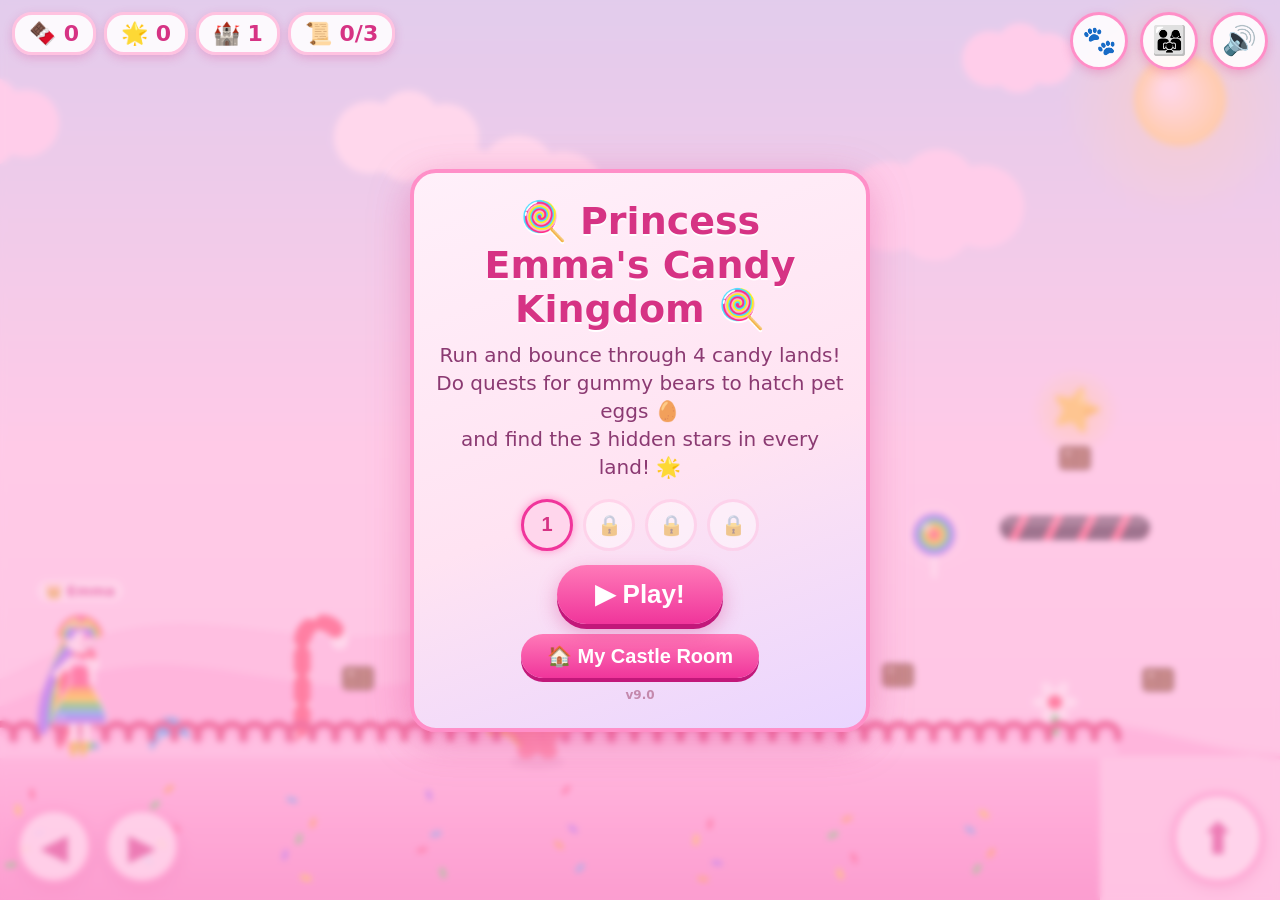
==== commit a049939a: "v9.0 (Tier 1): pet feeding/growth/tricks + Candy Castle Room with furniture shop, drag decorating, w" ====
--- a/candy/index.html
+++ b/candy/index.html
@@ -32,6 +32,9 @@
   #muteBtn { top:calc(12px + env(safe-area-inset-top)); right:12px; }
   #mpBtn { top:calc(12px + env(safe-area-inset-top)); right:82px; }
   #petBtn { top:calc(12px + env(safe-area-inset-top)); right:152px; }
+  #furnBtn { top:calc(12px + env(safe-area-inset-top)); right:222px; }
+  .rbtn.hidden { display:none; }
+  #roomBtn { width:auto; margin:10px auto 0; padding:10px 26px; font-size:clamp(16px,4vw,20px); }
 
   .rxn {
     position:fixed; right:calc(124px + env(safe-area-inset-right));
@@ -48,19 +51,19 @@
   #rx2 { bottom:calc(144px + env(safe-area-inset-bottom)); }
   #roomPill.hidden { display:none; }
 
-  #mpOverlay, #petOverlay, #wishOverlay {
+  #mpOverlay, #petOverlay, #wishOverlay, #furnOverlay {
     position:fixed; inset:0; z-index:30; display:flex; align-items:center; justify-content:center;
     background:rgba(180,120,220,.45); backdrop-filter:blur(3px); padding:16px;
   }
-  #mpOverlay.hidden, #petOverlay.hidden, #wishOverlay.hidden { display:none; }
-  #mpBox, #petBox, #wishBox {
+  #mpOverlay.hidden, #petOverlay.hidden, #wishOverlay.hidden, #furnOverlay.hidden { display:none; }
+  #mpBox, #petBox, #wishBox, #furnBox {
     background:linear-gradient(160deg,#fff0fa,#ffe3f2 55%,#e9d5ff);
     border:4px solid #ff8fc8; border-radius:26px; text-align:center;
     width:min(430px,94vw); max-height:88vh; overflow-y:auto;
     padding:22px 18px; box-shadow:0 10px 40px rgba(214,51,132,.35); position:relative;
   }
-  #mpBox h1, #petBox h1, #wishBox h1 { font-size:clamp(24px,5.5vw,32px); color:#d63384; margin:0 26px 10px; text-shadow:0 2px 0 #fff; }
-  #mpBox p, #petBox p, #wishBox p { font-size:clamp(15px,3.8vw,18px); color:#8b3a72; margin-bottom:12px; line-height:1.4; }
+  #mpBox h1, #petBox h1, #wishBox h1, #furnBox h1 { font-size:clamp(24px,5.5vw,32px); color:#d63384; margin:0 26px 10px; text-shadow:0 2px 0 #fff; }
+  #mpBox p, #petBox p, #wishBox p, #furnBox p { font-size:clamp(15px,3.8vw,18px); color:#8b3a72; margin-bottom:12px; line-height:1.4; }
   .petCell { font-size:26px; line-height:1.25; }
   #tabRow { display:flex; gap:8px; justify-content:center; margin-bottom:12px; }
   .tabBtn {
@@ -172,12 +175,14 @@
 <div class="rbtn" id="muteBtn">🔊</div>
 <div class="rbtn" id="mpBtn">👨‍👩‍👧</div>
 <div class="rbtn" id="petBtn">🐾</div>
+<div class="rbtn hidden" id="furnBtn">🛍️</div>
 <div class="rxn hidden" id="rx0">💗</div>
 <div class="rxn hidden" id="rx1">🎉</div>
 <div class="rxn hidden" id="rx2">👋</div>
 <div id="mpOverlay" class="hidden"><div id="mpBox"></div></div>
 <div id="petOverlay" class="hidden"><div id="petBox"></div></div>
 <div id="wishOverlay" class="hidden"><div id="wishBox"></div></div>
+<div id="furnOverlay" class="hidden"><div id="furnBox"></div></div>
 
 <div class="padBtn" id="leftBtn">◀</div>
 <div class="padBtn" id="rightBtn">▶</div>
@@ -191,16 +196,20 @@
     and find the 3 hidden stars in every land! 🌟</p>
     <div id="lvlRow"></div>
     <button id="bigBtn">▶ Play!</button>
-    <div id="ver">v8.0</div>
+    <button id="roomBtn" class="mpBtn2">🏠 My Castle Room</button>
+    <div id="ver">v9.0</div>
   </div>
 </div>
 
 <script>
 'use strict';
 /* ============================================================
-   Princess Emma's Candy Kingdom — v8.0
-   Dress shop (candy buys outfits), daily wishes (3 date-seeded goals),
-   secret candy-fountain door behind every start cake.
+   Princess Emma's Candy Kingdom — v9.0 (Tier 1: nurture & ownership)
+   Pet care: feed 5🍫 → hearts → Baby/Big/Super stages with trick flips.
+   Candy Castle Room: her own decoratable room — buy furniture with candy,
+   drag to arrange, put-away basket, 4 wallpapers. All persistent.
+   Roadmap: v10 Tier 2 (land builder + photo), v11 Tier 3 (music/weather/
+   birthday), v12 Tier 4 (family play modes).
    2D candy side-scroller. Mobile-first, no fail states.
    Four lands; reaching each castle triggers a fireworks celebration.
    Gumdrop trampolines, moving platforms, bop-able grumpy gumballs,
@@ -394,6 +403,37 @@
 ];
 let outfits = [0], activeOutfit = 0;
 
+// pet care: feed candies → hearts → Baby → Big → Super ⭐
+let petLove = {}, petTrickAt = -99;
+const STAGE_NAMES = ['Baby', 'Big', 'Super ⭐'];
+const STAGE_SCALE = [.78, 1, 1.22];
+function petStage(i) {
+  const h = petLove[i] || 0;
+  return h >= 15 ? 2 : h >= 5 ? 1 : 0;
+}
+
+// candy castle room — [emoji, name, price, draw size]
+const FURN = [
+  ['🛏️', 'Bed',        120, 120], ['🛋️', 'Sofa',       100, 110],
+  ['🪑', 'Chair',       40,  80], ['🧸', 'Teddy',       30,  70],
+  ['🎠', 'Pony',        90, 100], ['🪞', 'Mirror',      60,  90],
+  ['🖼️', 'Painting',    50,  80], ['🪴', 'Plant',       35,  80],
+  ['🎹', 'Piano',      150, 110], ['📚', 'Books',       25,  70],
+  ['⭐', 'Star Light',  45,  70], ['🌈', 'Rainbow',     80, 100],
+  ['🫧', 'Bubbles',     55,  80], ['👑', 'Crown Stand', 70,  80],
+];
+const WALLS = [
+  ['💗 Pinky',   0, ['#ffd6ec', '#ffb8dd']],
+  ['⭐ Starry', 80, ['#dcd6ff', '#b9aaff']],
+  ['🍬 Sweetsy',80, ['#ffe9d1', '#ffd1a8']],
+  ['🌿 Minty',  80, ['#d6ffe9', '#a8f0c8']],
+];
+let roomItems = [], furnInv = {}, wallpaper = 0, wallsOwned = [0];
+let mode = 'world';
+const RW = 1200, RH = 640, FLOORY = 560;
+let roomPX = 600, roomFace = 1, roomStep = 0, roomHopY = 0, roomHopV = 0;
+let dragIt = null, furnMsg = '';
+
 // daily wishes — 3 goals a day, same for the whole family (seeded by the date)
 const WISH_DEFS = {
   bop:    ['😤', 'Bop @ grumpy gumballs'],
@@ -456,7 +496,8 @@
   try {
     localStorage.setItem(SAVE_KEY, JSON.stringify(
       { choc, stars, eggs, pets, activePet, maxLevel, starsGot, muted,
-        outfits, activeOutfit, wishDate, wishProg, wishAward }));
+        outfits, activeOutfit, wishDate, wishProg, wishAward,
+        petLove, roomItems, furnInv, wallpaper, wallsOwned }));
   } catch (e) {}
 }
 function loadGame() {
@@ -471,6 +512,11 @@
     activeOutfit = OUTFITS[s.activeOutfit] ? s.activeOutfit : 0;
     wishDate = s.wishDate || ''; wishProg = s.wishProg || {};
     wishAward = Array.isArray(s.wishAward) ? s.wishAward : [false, false, false];
+    petLove = s.petLove || {};
+    roomItems = s.roomItems || []; furnInv = s.furnInv || {};
+    wallpaper = WALLS[s.wallpaper] ? s.wallpaper : 0;
+    wallsOwned = s.wallsOwned || [0];
+    if (!wallsOwned.includes(0)) wallsOwned.unshift(0);
   } catch (e) {}
 }
 
@@ -567,6 +613,7 @@
 
 /* ---------- update ---------- */
 function update(dt) {
+  if (mode === 'room') return updateRoom(dt);
   time += dt;
   const gt = groundTop();
 
@@ -784,6 +831,12 @@
     const tx = P.x - P.face * 52, ty = P.y - (PETS[activePet][3] ? 110 : 34);
     petX += (tx - petX) * Math.min(1, dt * 5);
     petY += (ty - petY) * Math.min(1, dt * 5);
+    // grown pets do backflip tricks now and then; Super pets show off more
+    const stg = petStage(activePet);
+    if (stg >= 1 && time - petTrickAt > (stg === 2 ? 6 : 10) + (P.x % 3)) {
+      petTrickAt = time;
+      if (stg === 2) burstRainbow(petX, petY - 20, 8);
+    }
   }
 
   // friends (multiplayer ghosts) glide toward their latest reported spot
@@ -822,6 +875,7 @@
 
 /* ---------- drawing ---------- */
 function draw() {
+  if (mode === 'room') return drawRoom();
   const gt = groundTop();
   const L = LEVELS[levelIdx];
 
@@ -976,22 +1030,28 @@
   drawPrincess(P.x, P.y, P.face, P.step, P.onGround, P.won,
                (OUTFITS[activeOutfit] || OUTFITS[0])[3], false);
 
-  // her pet, trotting along behind
+  // her pet, trotting along behind (bigger + fancier as it grows)
   if (activePet >= 0 && PETS[activePet]) {
     const fly = PETS[activePet][3];
+    const stg = petStage(activePet);
     const bob = Math.sin(time * (fly ? 7 : 9)) * (fly ? 7 : 3);
+    const trick = time - petTrickAt < .7 ? (time - petTrickAt) / .7 : 0;
     ctx.save();
     ctx.globalAlpha = 1;   // never dim, whatever alpha an earlier pass left behind
-    ctx.translate(petX, petY + bob);
-    // soft glow so the pet pops against every background
-    const pgl = ctx.createRadialGradient(0, 0, 4, 0, 0, 26);
-    pgl.addColorStop(0, 'rgba(255,255,255,.75)'); pgl.addColorStop(1, 'rgba(255,255,255,0)');
+    ctx.translate(petX, petY + bob - (trick ? Math.sin(trick * 3.1416) * 30 : 0));
+    ctx.scale(STAGE_SCALE[stg], STAGE_SCALE[stg]);
+    if (trick) ctx.rotate(trick * 6.283 * (P.face < 0 ? -1 : 1));
+    // soft glow so the pet pops against every background (golden for Super pets)
+    const pgl = ctx.createRadialGradient(0, 0, 4, 0, 0, 28);
+    pgl.addColorStop(0, stg === 2 ? 'rgba(255,220,120,.85)' : 'rgba(255,255,255,.75)');
+    pgl.addColorStop(1, stg === 2 ? 'rgba(255,220,120,0)' : 'rgba(255,255,255,0)');
     ctx.fillStyle = pgl;
-    ctx.beginPath(); ctx.arc(0, 0, 26, 0, 7); ctx.fill();
+    ctx.beginPath(); ctx.arc(0, 0, 28, 0, 7); ctx.fill();
     if (P.face < 0) ctx.scale(-1, 1);
     ctx.font = '32px system-ui'; ctx.textAlign = 'center'; ctx.textBaseline = 'middle';
     ctx.scale(-1, 1);   // pet emoji face left by default; flip to face travel direction
     ctx.fillText(PETS[activePet][0], 0, 0);
+    if (stg === 2) { ctx.font = '13px system-ui'; ctx.fillText('⭐', 14, -18); }
     ctx.restore();
     // Puppy sniffs out the nearest hidden star
     if (hasPow('finder')) {
@@ -1036,22 +1096,7 @@
 
   ctx.restore();
 
-  // toast banner (wish rewards, secrets) — screen space
-  if (time - toastAt < 2.4) {
-    const tt = time - toastAt;
-    const a = Math.min(1, tt * 4) * Math.min(1, (2.4 - tt) * 2);
-    ctx.save();
-    ctx.globalAlpha = a;
-    ctx.translate(W / 2, H * .14);
-    ctx.font = '900 ' + Math.round(Math.min(W * .05, 30)) + 'px system-ui';
-    ctx.textAlign = 'center'; ctx.textBaseline = 'middle';
-    const tw = ctx.measureText(toastMsg).width;
-    ctx.fillStyle = 'rgba(255,255,255,.9)';
-    roundRect(-tw / 2 - 18, -24, tw + 36, 48, 24); ctx.fill();
-    ctx.fillStyle = '#d63384';
-    ctx.fillText(toastMsg, 0, 0);
-    ctx.restore();
-  }
+  drawToast();
 
   // big bouncing praise while the celebration plays (screen space)
   if (P.won && running) {
@@ -1569,6 +1614,8 @@
 }
 
 function startLevel() {
+  mode = 'world';
+  document.getElementById('furnBtn').classList.add('hidden');
   buildLevel();
   P.x = 80; P.y = groundTop(); P.vx = 0; P.vy = 0; P.won = false;
   P.safeX = 80; P.standPl = null; camX = -380;
@@ -1632,10 +1679,14 @@
         return '<button class="nameBtn petCell' + (activePet === i ? ' sel' : '') +
                '" data-i="' + i + '">' + p[0] + '<br>' + p[1] + '</button>';
       }).join('') + '</div>';
-    if (activePet >= 0 && PETS[activePet])
-      h += '<p class="mpMsg">✨ ' + PETS[activePet][1] + ': ' + PETS[activePet][4] + '</p>';
-    else if (pets.length)
-      h += '<p>Every pet has a special power! ✨</p>';
+    if (activePet >= 0 && PETS[activePet]) {
+      const lv = petLove[activePet] || 0, stg = petStage(activePet);
+      h += '<p class="mpMsg">✨ ' + PETS[activePet][1] + ': ' + PETS[activePet][4] + '</p>' +
+        '<p>' + STAGE_NAMES[stg] + ' ' + PETS[activePet][1] + ' — 💗 ' +
+        (stg === 2 ? lv + ' (MAX!)' : lv + ' / ' + (stg === 0 ? 5 : 15)) + '</p>' +
+        '<button class="mpBtn2" id="feedBtn">🍫✕5 Feed ' + PETS[activePet][1] + '</button>';
+    } else if (pets.length)
+      h += '<p>Every pet has a special power! ✨<br>Feed pets to make them grow!</p>';
   } else {
     h += '<p>You have <b>🍫 ' + choc + '</b></p><div id="nameGrid">' +
       OUTFITS.map((o, i) => {
@@ -1651,6 +1702,8 @@
     b.addEventListener('click', () => { petTab = b.dataset.t; petMsg = ''; sfx.collect(); renderPets(); });
   const hb = document.getElementById('hatchBtn');
   if (hb) hb.addEventListener('click', hatchEgg);
+  const fb = document.getElementById('feedBtn');
+  if (fb) fb.addEventListener('click', feedPet);
   for (const b of petBox.querySelectorAll('.nameBtn[data-i]'))
     b.addEventListener('click', () => {
       const i = +b.dataset.i;
@@ -1702,6 +1755,33 @@
   document.getElementById('wishXBtn').addEventListener('click', () => wishOverlay.classList.add('hidden'));
 }
 
+function feedPet() {
+  if (activePet < 0) return;
+  const name = PETS[activePet][1];
+  if (choc < 5) {
+    petMsg = 'You need 5 🍫 to feed ' + name + '!';
+    sfx.bounce(); renderPets(); return;
+  }
+  choc -= 5;
+  document.getElementById('chocPill').textContent = '🍫 ' + choc;
+  const before = petStage(activePet);
+  petLove[activePet] = (petLove[activePet] || 0) + 1;
+  const after = petStage(activePet);
+  for (let i = 0; i < 5; i++)
+    hearts.push({ x: petX + (Math.random() - .5) * 40, y: petY - 20,
+                  vy: -60 - Math.random() * 50, life: 1.3 });
+  if (after > before) {
+    petMsg = '🎉 ' + name + ' grew! Now a ' + STAGE_NAMES[after] + ' pet!';
+    sfx.win();
+    petTrickAt = time;   // celebrate with a trick right away
+  } else {
+    petMsg = name + ' loves it! 💗';
+    sfx.hug();
+  }
+  saveGame();
+  renderPets();
+}
+
 function hatchEgg() {
   if (eggs < 1) return;
   eggs--;
@@ -1865,7 +1945,8 @@
   // y is sent RELATIVE to the ground line — every device has a different
   // screen height, so absolute pixels would float friends into the sky
   return { x: Math.round(P.x), y: Math.round(P.y - groundTop()), f: P.face, g: P.onGround ? 1 : 0,
-           l: levelIdx, n: mp.name, s: Math.round(P.step * 10), p: activePet, o: activeOutfit };
+           l: mode === 'room' ? -1 : levelIdx, n: mp.name, s: Math.round(P.step * 10),
+           p: activePet, o: activeOutfit, q: activePet >= 0 ? petStage(activePet) : 0 };
 }
 function mpSendState() {
   if (!mp.on) return;
@@ -1877,7 +1958,7 @@
   const r = {};
   for (const k in mp.roster) {
     const f = mp.roster[k];
-    r[k] = { x: f.x, y: f.y, f: f.f, g: f.g, l: f.l, n: f.n, s: f.s, p: f.p, o: f.o };
+    r[k] = { x: f.x, y: f.y, f: f.f, g: f.g, l: f.l, n: f.n, s: f.s, p: f.p, o: f.o, q: f.q };
   }
   const msg = { t: 'r', r, rc: mp.roomCandy };
   for (const c of mp.conns) if (c.open) c.send(msg);
@@ -1924,7 +2005,9 @@
     drawPrincess(f.dx, fy, f.f || 1, f.ds || 0, !!f.g, false, fpal, true);
     ctx.restore();
     if (f.p != null && f.p >= 0 && PETS[f.p]) {
-      ctx.font = '26px system-ui'; ctx.textAlign = 'center'; ctx.textBaseline = 'middle';
+      const fscl = STAGE_SCALE[f.q || 0];
+      ctx.font = Math.round(26 * fscl) + 'px system-ui';
+      ctx.textAlign = 'center'; ctx.textBaseline = 'middle';
       ctx.globalAlpha = 1;
       ctx.fillText(PETS[f.p][0], f.dx - (f.f || 1) * 50, fy - 32 + Math.sin(time * 8 + f.dx) * 3);
       ctx.textAlign = 'left'; ctx.textBaseline = 'alphabetic';
@@ -2048,6 +2131,329 @@
   setTimeout(mpOpen, 500);
 }
 
+/* ============================================================
+   Candy Castle Room — Emma's own decoratable room.
+   Walk with the pads, drag furniture with a finger,
+   put things away in the basket, shop with the 🛍️ button.
+   ============================================================ */
+function drawToast() {
+  if (time - toastAt >= 2.4) return;
+  const tt = time - toastAt;
+  const a = Math.min(1, tt * 4) * Math.min(1, (2.4 - tt) * 2);
+  ctx.save();
+  ctx.globalAlpha = a;
+  ctx.translate(W / 2, H * .14);
+  ctx.font = '900 ' + Math.round(Math.min(W * .05, 30)) + 'px system-ui';
+  ctx.textAlign = 'center'; ctx.textBaseline = 'middle';
+  const tw = ctx.measureText(toastMsg).width;
+  ctx.fillStyle = 'rgba(255,255,255,.9)';
+  roundRect(-tw / 2 - 18, -24, tw + 36, 48, 24); ctx.fill();
+  ctx.fillStyle = '#d63384';
+  ctx.fillText(toastMsg, 0, 0);
+  ctx.restore();
+}
+
+function roomScale() {
+  const rs = Math.min(W / RW, H / RH);
+  return { rs, ox: (W - RW * rs) / 2, oy: (H - RH * rs) / 2 };
+}
+
+function enterRoom() {
+  mode = 'room';
+  running = true;
+  P.vx = 0; dragIt = null;
+  roomPX = 600; roomFace = 1; roomHopY = 0; roomHopV = 0;
+  overlay.classList.add('hidden');
+  document.getElementById('furnBtn').classList.remove('hidden');
+  toast('🏠 Welcome home, Emma!');
+  sfx.collect();
+}
+function exitRoom() {
+  mode = 'world';
+  dragIt = null;
+  document.getElementById('furnBtn').classList.add('hidden');
+  furnOverlay.classList.add('hidden');
+  overlay.classList.remove('hidden');
+  saveGame();
+  sfx.collect();
+}
+document.getElementById('roomBtn').addEventListener('click', () => { ac(); enterRoom(); });
+
+function updateRoom(dt) {
+  time += dt;
+  const dir = (input.right ? 1 : 0) - (input.left ? 1 : 0);
+  if (dir) { roomFace = dir; roomStep += dt * 8; }
+  roomPX = Math.max(190, Math.min(RW - 80, roomPX + dir * 320 * dt));
+  if (input.jumpPressed) {
+    input.jumpPressed = false;
+    if (roomHopY === 0) { roomHopV = 520; sfx.jump(); }
+  }
+  input.jumpPressed = false;
+  if (roomHopY > 0 || roomHopV !== 0) {
+    roomHopY += roomHopV * dt; roomHopV -= 2100 * dt;
+    if (roomHopY <= 0) { roomHopY = 0; roomHopV = 0; }
+  }
+}
+
+function drawRoom() {
+  const { rs, ox, oy } = roomScale();
+  ctx.fillStyle = '#6e3159';
+  ctx.fillRect(0, 0, W, H);
+  ctx.save();
+  ctx.translate(ox, oy); ctx.scale(rs, rs);
+
+  // wallpaper
+  const wp = WALLS[wallpaper] || WALLS[0];
+  ctx.fillStyle = wp[2][0];
+  ctx.fillRect(0, 0, RW, FLOORY);
+  ctx.fillStyle = wp[2][1];
+  if (wallpaper === 0) {
+    for (let x = 20; x < RW; x += 90) ctx.fillRect(x, 0, 32, FLOORY);
+  } else if (wallpaper === 1) {
+    ctx.font = '26px system-ui'; ctx.textAlign = 'center'; ctx.globalAlpha = .7;
+    for (let x = 50; x < RW; x += 130)
+      for (let y = 50; y < FLOORY - 20; y += 120)
+        ctx.fillText('✦', x + (y % 2 ? 40 : 0), y);
+    ctx.globalAlpha = 1;
+  } else if (wallpaper === 2) {
+    ctx.font = '24px system-ui'; ctx.textAlign = 'center'; ctx.globalAlpha = .5;
+    for (let x = 60; x < RW; x += 140)
+      for (let y = 60; y < FLOORY - 20; y += 130)
+        ctx.fillText('🍬', x + (y % 2 ? 46 : 0), y);
+    ctx.globalAlpha = 1;
+  } else {
+    ctx.globalAlpha = .55;
+    for (let x = 55; x < RW; x += 110)
+      for (let y = 55; y < FLOORY - 20; y += 110) {
+        ctx.beginPath(); ctx.arc(x + (y % 2 ? 40 : 0), y, 14, 0, 7); ctx.fill();
+      }
+    ctx.globalAlpha = 1;
+  }
+
+  // cookie floor with sprinkles
+  const fg = ctx.createLinearGradient(0, FLOORY, 0, RH);
+  fg.addColorStop(0, '#c98d5e'); fg.addColorStop(1, '#a96f43');
+  ctx.fillStyle = fg;
+  ctx.fillRect(0, FLOORY, RW, RH - FLOORY);
+  ctx.fillStyle = '#fff';
+  ctx.fillRect(0, FLOORY - 8, RW, 10);
+  for (let i = 0; i < 30; i++) {
+    ctx.fillStyle = RAINBOW[i % 6];
+    ctx.save();
+    ctx.translate(40 + (i * 173) % (RW - 80), FLOORY + 18 + (i * 37) % 50);
+    ctx.rotate(i); ctx.fillRect(-5, -2, 10, 4);
+    ctx.restore();
+  }
+
+  // window with the candy sky outside
+  ctx.save();
+  ctx.beginPath();
+  ctx.moveTo(830, 320); ctx.lineTo(830, 180); ctx.arc(930, 180, 100, Math.PI, 0);
+  ctx.lineTo(1030, 320); ctx.closePath();
+  ctx.clip();
+  const wg = ctx.createLinearGradient(0, 60, 0, 320);
+  wg.addColorStop(0, '#bfe6ff'); wg.addColorStop(1, '#ffd1ea');
+  ctx.fillStyle = wg; ctx.fillRect(830, 60, 200, 260);
+  ctx.fillStyle = '#fff';
+  ctx.beginPath();
+  ctx.arc(880 + Math.sin(time * .4) * 14, 150, 22, 0, 7);
+  ctx.arc(910 + Math.sin(time * .4) * 14, 142, 26, 0, 7);
+  ctx.arc(940 + Math.sin(time * .4) * 14, 152, 20, 0, 7);
+  ctx.fill();
+  ctx.fillStyle = '#ffe36e';
+  ctx.beginPath(); ctx.arc(990, 110, 24, 0, 7); ctx.fill();
+  ctx.restore();
+  ctx.strokeStyle = '#fff'; ctx.lineWidth = 12;
+  ctx.beginPath();
+  ctx.moveTo(830, 320); ctx.lineTo(830, 180); ctx.arc(930, 180, 100, Math.PI, 0);
+  ctx.lineTo(1030, 320); ctx.closePath(); ctx.stroke();
+  ctx.beginPath(); ctx.moveTo(930, 84); ctx.lineTo(930, 318); ctx.stroke();
+  ctx.fillStyle = '#fff'; ctx.fillRect(816, 316, 228, 14);
+
+  // string lights along the ceiling
+  ctx.strokeStyle = 'rgba(255,255,255,.6)'; ctx.lineWidth = 3;
+  ctx.beginPath(); ctx.moveTo(0, 26);
+  for (let x = 0; x <= RW; x += 60) ctx.lineTo(x, 26 + Math.sin(x * .02) * 10);
+  ctx.stroke();
+  for (let i = 0; i < RW / 60; i++) {
+    const lx = i * 60 + 30, ly = 30 + Math.sin(lx * .02) * 10;
+    const tw2 = .55 + .45 * Math.sin(time * 3 + i * 1.3);
+    ctx.fillStyle = RAINBOW[i % 6];
+    ctx.globalAlpha = tw2;
+    ctx.beginPath(); ctx.arc(lx, ly + 10, 8, 0, 7); ctx.fill();
+    ctx.globalAlpha = 1;
+  }
+
+  // exit door
+  ctx.fillStyle = '#5a3a24';
+  ctx.beginPath();
+  ctx.moveTo(70, FLOORY); ctx.lineTo(70, FLOORY - 120);
+  ctx.arc(115, FLOORY - 120, 45, Math.PI, 0);
+  ctx.lineTo(160, FLOORY); ctx.closePath(); ctx.fill();
+  ctx.fillStyle = '#ffd24a';
+  ctx.beginPath(); ctx.arc(140, FLOORY - 62, 6, 0, 7); ctx.fill();
+  ctx.fillStyle = 'rgba(255,255,255,.85)';
+  ctx.font = '700 20px system-ui'; ctx.textAlign = 'center'; ctx.textBaseline = 'middle';
+  ctx.fillText('⬅ bye!', 115, FLOORY - 150);
+
+  // put-away basket
+  ctx.fillStyle = 'rgba(255,255,255,.55)';
+  roundRect(RW - 160, 46, 130, 96, 18); ctx.fill();
+  ctx.strokeStyle = '#ffc2e0'; ctx.lineWidth = 4;
+  roundRect(RW - 160, 46, 130, 96, 18); ctx.stroke();
+  ctx.font = '40px system-ui';
+  ctx.fillText('🧺', RW - 95, 88);
+  ctx.fillStyle = '#8b3a72'; ctx.font = '700 15px system-ui';
+  ctx.fillText('put away', RW - 95, 126);
+
+  // furniture!
+  for (const it of roomItems) {
+    const sz = FURN[it.t][3];
+    ctx.save();
+    ctx.translate(it.x, it.y);
+    if (it === dragIt) {
+      const g = ctx.createRadialGradient(0, 0, 8, 0, 0, sz * .8);
+      g.addColorStop(0, 'rgba(255,255,255,.7)'); g.addColorStop(1, 'rgba(255,255,255,0)');
+      ctx.fillStyle = g;
+      ctx.beginPath(); ctx.arc(0, 0, sz * .8, 0, 7); ctx.fill();
+      ctx.scale(1.1, 1.1);
+    }
+    ctx.font = sz + 'px system-ui'; ctx.textAlign = 'center'; ctx.textBaseline = 'middle';
+    ctx.fillText(FURN[it.t][0], 0, 0);
+    ctx.restore();
+  }
+
+  // Emma and her pet, at home
+  drawPrincess(roomPX, FLOORY - roomHopY, roomFace, roomStep, roomHopY === 0, false,
+               (OUTFITS[activeOutfit] || OUTFITS[0])[3], false);
+  if (activePet >= 0 && PETS[activePet]) {
+    const stg = petStage(activePet);
+    ctx.font = Math.round(34 * STAGE_SCALE[stg]) + 'px system-ui';
+    ctx.textAlign = 'center'; ctx.textBaseline = 'middle';
+    ctx.save();
+    ctx.translate(roomPX - roomFace * 74, FLOORY - 22 - Math.abs(Math.sin(time * 4)) * 8);
+    if (roomFace > 0) ctx.scale(-1, 1);
+    ctx.fillText(PETS[activePet][0], 0, 0);
+    ctx.restore();
+  }
+
+  if (!roomItems.length) {
+    ctx.fillStyle = 'rgba(139,58,114,.75)';
+    ctx.font = '700 26px system-ui'; ctx.textAlign = 'center';
+    ctx.fillText('Tap 🛍️ to get comfy things for your room!', RW / 2, 420);
+  }
+  ctx.restore();
+  drawToast();
+}
+
+// dragging furniture around
+function roomPt(ev) {
+  const { rs, ox, oy } = roomScale();
+  return { x: (ev.clientX - ox) / rs, y: (ev.clientY - oy) / rs };
+}
+canvas.addEventListener('pointerdown', ev => {
+  if (mode !== 'room') return;
+  ac();
+  const p = roomPt(ev);
+  for (let i = roomItems.length - 1; i >= 0; i--) {
+    const it = roomItems[i], sz = FURN[it.t][3];
+    if (Math.abs(p.x - it.x) < sz * .6 && Math.abs(p.y - it.y) < sz * .6) {
+      dragIt = it;
+      roomItems.splice(i, 1); roomItems.push(it);   // bring to front
+      try { canvas.setPointerCapture(ev.pointerId); } catch (e) {}
+      tone(520, .06, 'sine', .08);
+      return;
+    }
+  }
+  if (p.x < 190 && p.y > FLOORY - 190 && p.y < FLOORY + 30) exitRoom();
+});
+canvas.addEventListener('pointermove', ev => {
+  if (mode !== 'room' || !dragIt) return;
+  const p = roomPt(ev);
+  dragIt.x = Math.max(60, Math.min(RW - 40, p.x));
+  dragIt.y = Math.max(80, Math.min(FLOORY - 4, p.y));
+});
+canvas.addEventListener('pointerup', () => {
+  if (mode !== 'room' || !dragIt) return;
+  if (dragIt.x > RW - 190 && dragIt.y < 170) {
+    furnInv[dragIt.t] = (furnInv[dragIt.t] || 0) + 1;
+    roomItems = roomItems.filter(i => i !== dragIt);
+    toast('🧺 Put away safe!');
+    tone(300, .1, 'sine', .12);
+  } else {
+    tone(380, .07, 'sine', .1);
+  }
+  dragIt = null;
+  saveGame();
+});
+
+// the comfy shop
+const furnOverlay = document.getElementById('furnOverlay');
+const furnBox = document.getElementById('furnBox');
+document.getElementById('furnBtn').addEventListener('click', () => {
+  ac(); furnMsg = ''; renderFurn();
+  furnOverlay.classList.remove('hidden');
+});
+function renderFurn() {
+  let h = '<button class="mpX" id="furnXBtn">❌</button><h1>🛍️ Comfy Shop</h1>' +
+    '<p>You have <b>🍫 ' + choc + '</b></p>';
+  if (furnMsg) h += '<p class="mpMsg">' + furnMsg + '</p>';
+  h += '<div id="nameGrid">' + FURN.map((f, i) => {
+    const inv = furnInv[i] || 0;
+    return '<button class="nameBtn petCell" data-f="' + i + '">' + f[0] + '<br>' + f[1] +
+      '<br>' + (inv > 0 ? '🧺×' + inv : '🍫' + f[2]) + '</button>';
+  }).join('') + '</div><p>Wallpaper:</p><div id="tabRow">' +
+    WALLS.map((w, i) => '<button class="tabBtn' + (wallpaper === i ? ' sel' : '') + '" data-w="' + i + '">' +
+      w[0] + (wallsOwned.includes(i) ? '' : ' 🍫' + w[1]) + '</button>').join('') + '</div>';
+  furnBox.innerHTML = h;
+  document.getElementById('furnXBtn').addEventListener('click', () => furnOverlay.classList.add('hidden'));
+  for (const b of furnBox.querySelectorAll('.nameBtn[data-f]'))
+    b.addEventListener('click', () => {
+      const i = +b.dataset.f;
+      if ((furnInv[i] || 0) > 0) {
+        furnInv[i]--;
+        placeFurn(i);
+      } else if (choc >= FURN[i][2]) {
+        choc -= FURN[i][2];
+        document.getElementById('chocPill').textContent = '🍫 ' + choc;
+        placeFurn(i);
+        sfx.win();
+      } else {
+        furnMsg = 'You need ' + (FURN[i][2] - choc) + ' more 🍫 for the ' + FURN[i][1] + '!';
+        sfx.bounce();
+        renderFurn();
+        return;
+      }
+      saveGame();
+      furnOverlay.classList.add('hidden');
+      toast(FURN[i][0] + ' Drag it anywhere you like!');
+    });
+  for (const b of furnBox.querySelectorAll('.tabBtn[data-w]'))
+    b.addEventListener('click', () => {
+      const i = +b.dataset.w;
+      if (wallsOwned.includes(i)) {
+        wallpaper = i;
+        sfx.collect();
+      } else if (choc >= WALLS[i][1]) {
+        choc -= WALLS[i][1];
+        wallsOwned.push(i);
+        wallpaper = i;
+        document.getElementById('chocPill').textContent = '🍫 ' + choc;
+        furnMsg = '🎉 New wallpaper: ' + WALLS[i][0] + '!';
+        sfx.win();
+      } else {
+        furnMsg = 'You need ' + (WALLS[i][1] - choc) + ' more 🍫 for that wallpaper!';
+        sfx.bounce();
+      }
+      saveGame();
+      renderFurn();
+    });
+}
+function placeFurn(i) {
+  roomItems.push({ t: i, x: 500 + Math.random() * 240, y: FLOORY - FURN[i][3] * .38 });
+  sfx.collect();
+}
+
 /* ---------- main loop ---------- */
 loadGame();
 setupWishes();
